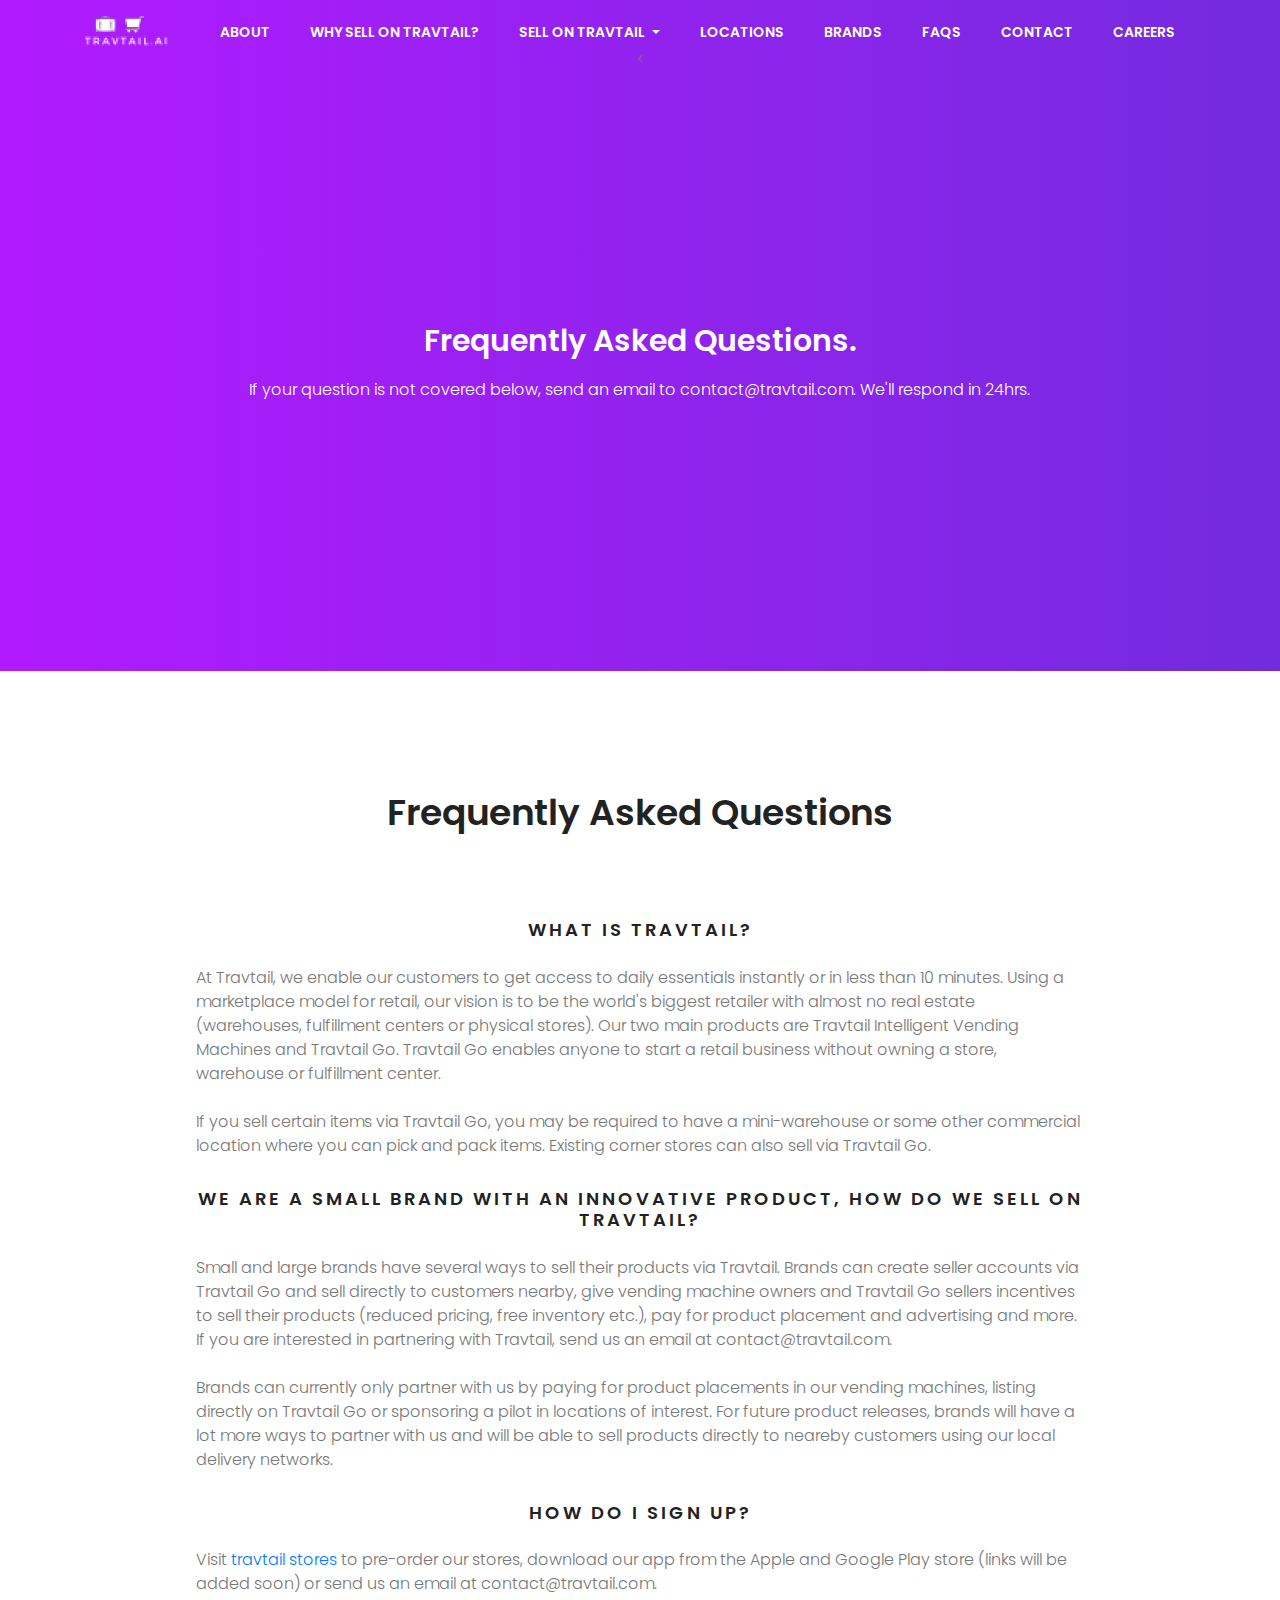
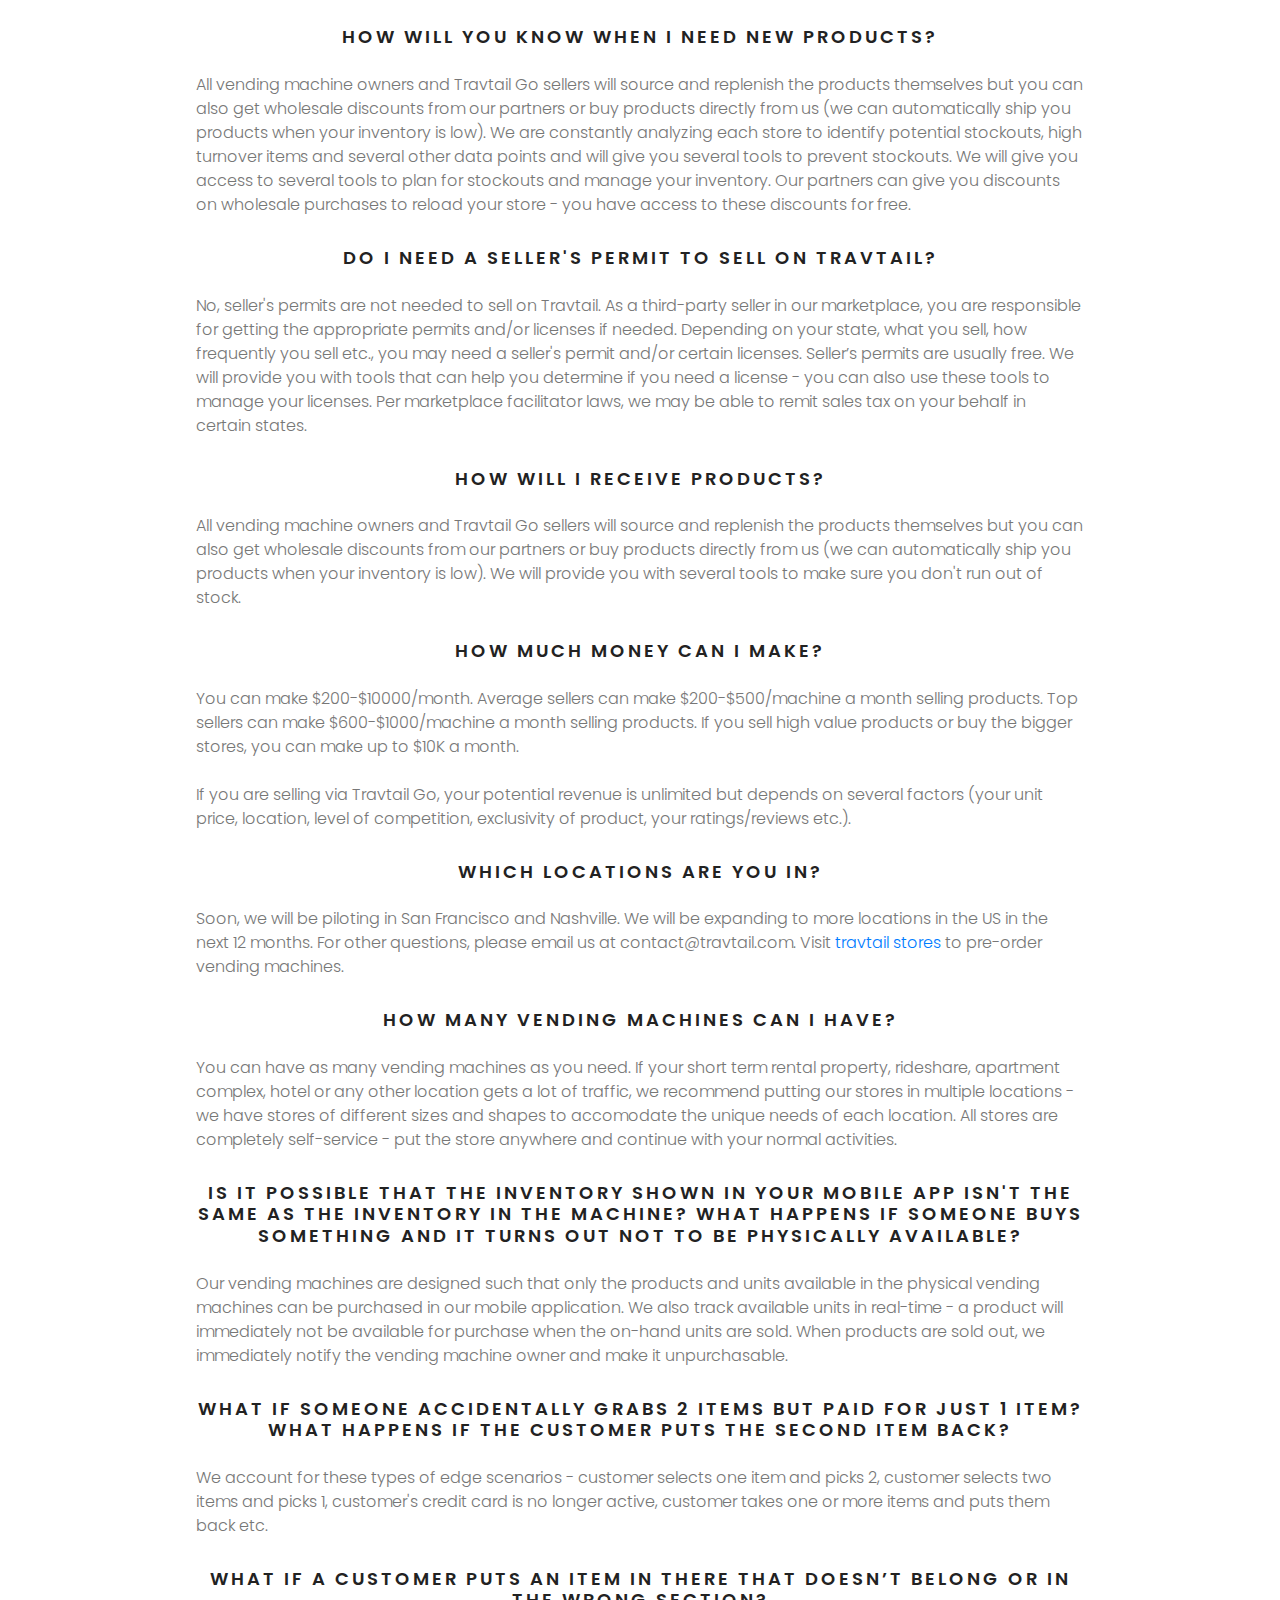
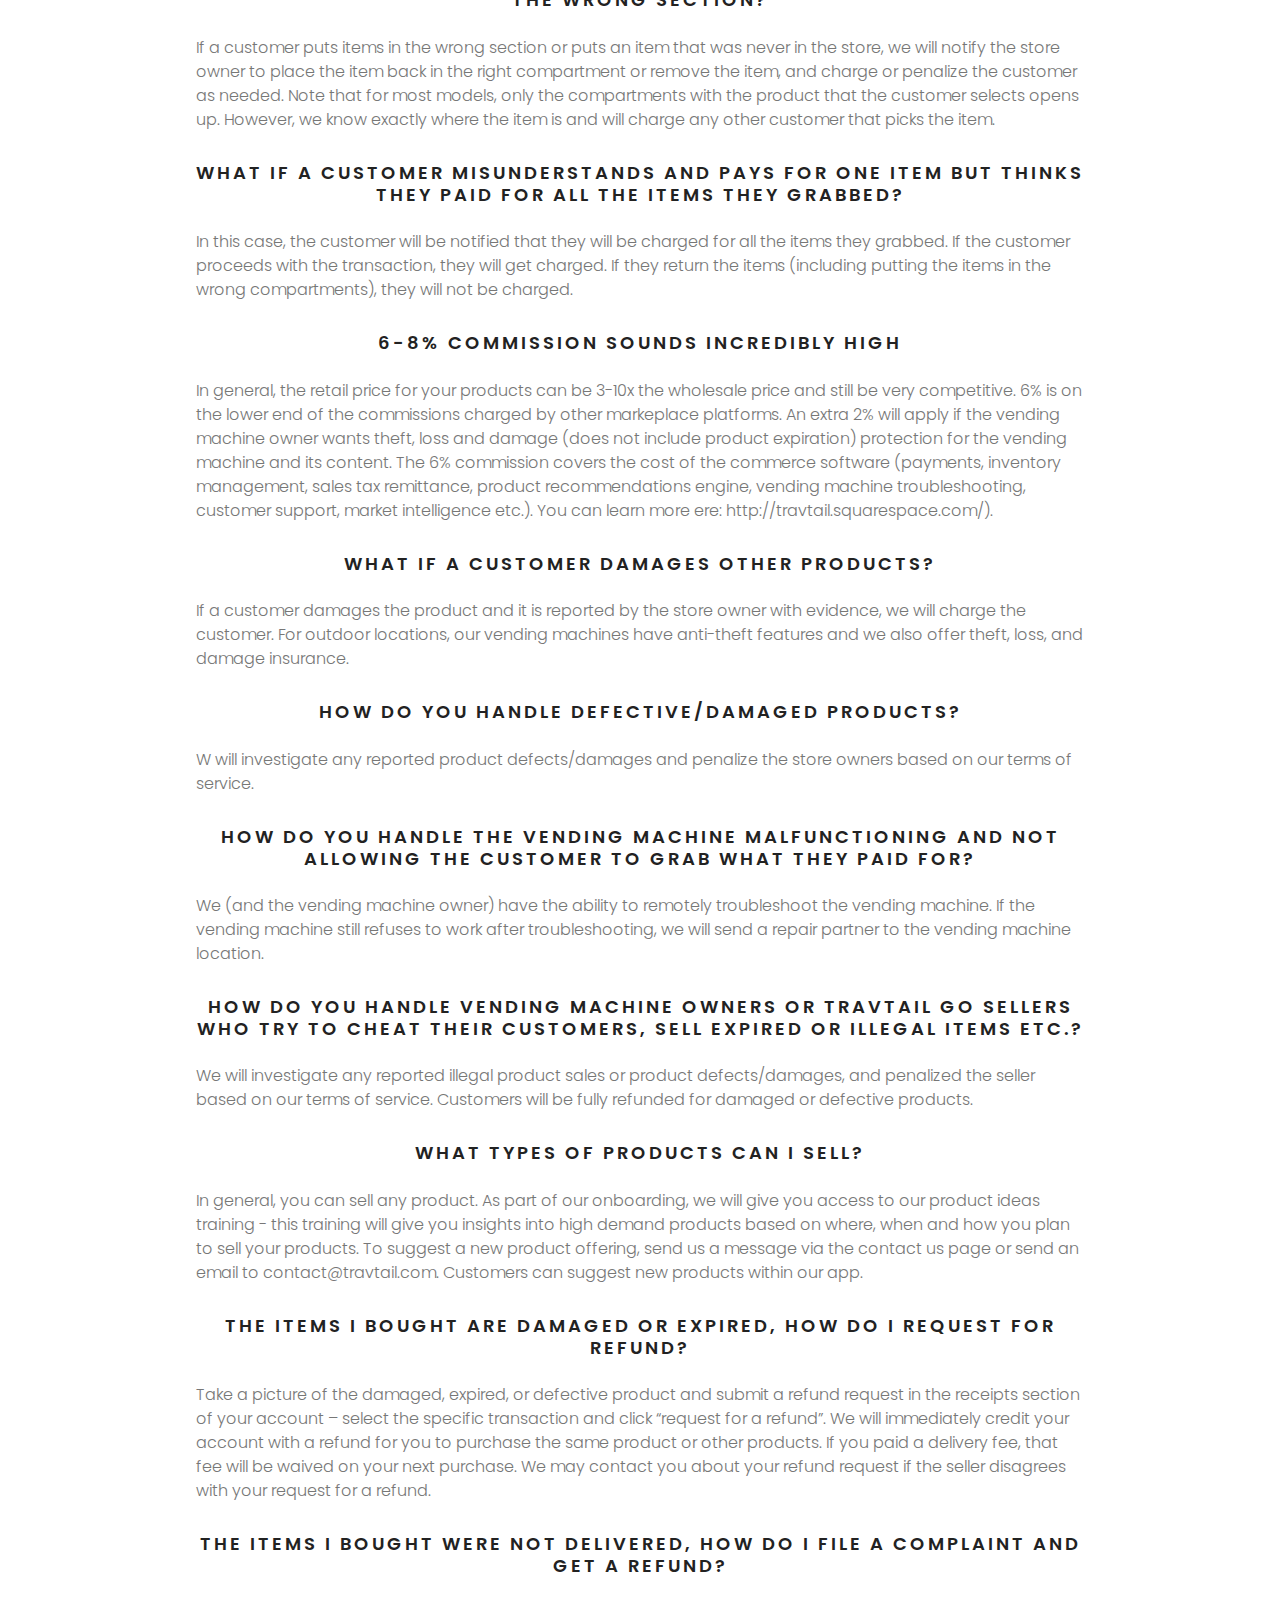
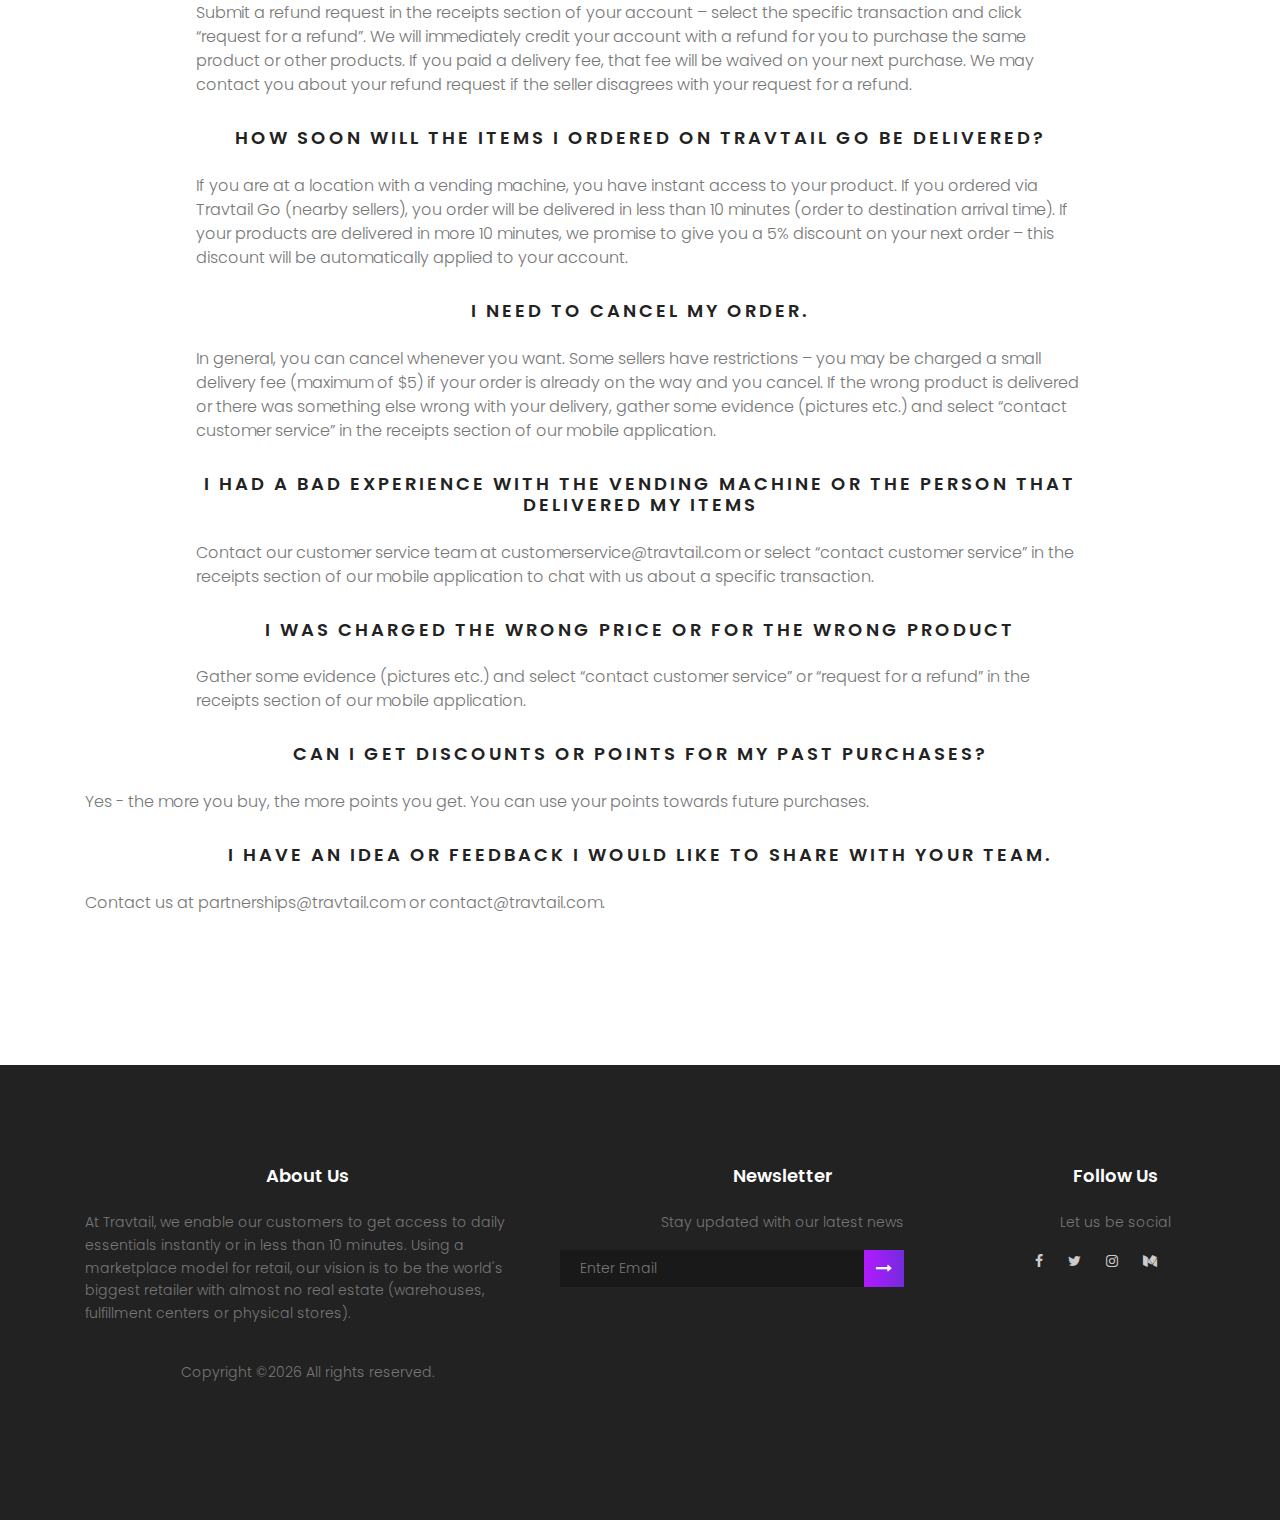
==== faq.html @ 9f0860cd "Update faq.html" ====
<!DOCTYPE html>
	<html lang="zxx" class="no-js">
	<head>
		<!-- Global site tag (gtag.js) - Google Analytics -->
<script async src="https://www.googletagmanager.com/gtag/js?id=UA-163795218-1"></script>
<script>
  window.dataLayer = window.dataLayer || [];
  function gtag(){dataLayer.push(arguments);}
  gtag('js', new Date());

  gtag('config', 'UA-163795218-1');
</script>

		<!-- Mobile Specific Meta -->
		<meta name="viewport" content="width=device-width, initial-scale=1, shrink-to-fit=no">
		<!-- Favicon-->
		<link rel="shortcut icon" href="img/elements/fav.png">
		<!-- Author Meta -->
		<meta name="author" content="CodePixar">
		<!-- Meta Description -->
		<meta name="description" content="">
		<!-- Meta Keyword -->
		<meta name="keywords" content="">
		<!-- meta character set -->
		<meta charset="UTF-8">
		<!-- Site Title -->
		<title>Frequently Asked Questions</title>

		<link href="https://fonts.googleapis.com/css?family=Poppins:100,200,400,300,500,600,700" rel="stylesheet"> 
			<!--
			CSS
			============================================= -->
			<link rel="stylesheet" href="css/linearicons.css">
			<link rel="stylesheet" href="css/owl.carousel.css">
			<link rel="stylesheet" href="css/font-awesome.min.css">
			<link rel="stylesheet" href="css/nice-select.css">			
			<link rel="stylesheet" href="css/magnific-popup.css">
			<link rel="stylesheet" href="css/bootstrap.css">
			<link rel="stylesheet" href="css/main.css">
		</head>
		<body>
			<!-- Start banner Area -->
			<section class="generic-banner relative">
			<!-- Start Header Area -->
				<header class="default-header">
					<nav class="navbar navbar-expand-lg  navbar-light">
						<div class="container">
							  <a class="navbar-brand" href="index.html">
							  	<img src="img/logo.png" alt="">
							  </a>
							  <button class="navbar-toggler" type="button" data-toggle="collapse" data-target="#navbarSupportedContent" aria-controls="navbarSupportedContent" aria-expanded="false" aria-label="Toggle navigation">
							    <span class="text-white lnr lnr-menu"></span>
							  </button>

						 <div class="collapse navbar-collapse justify-content-end align-items-center" id="navbarSupportedContent">
							    <ul class="navbar-nav">
									<li><a href="index.html#footer">ABOUT</a></li>
									<li><a style="white-space: nowrap;" href="index.html#services">WHY SELL ON Travtail?</a></li>
								   	 <!-- Dropdown -->
								   	 <li class="dropdown">
								    	  <a class="dropdown-toggle" style="white-space: nowrap;" href="#" id="navbardrop" data-toggle="dropdown">
								        SELL ON Travtail
								     	 </a>
								      <div class="dropdown-menu">
									<a class="dropdown-item" href="stores.html">STORES</a>
									<a class="dropdown-item" href="https://mailchi.mp/3638266f0110/travtail">SIGNUP TO SELL</a>
								       </div>
										</li>
									<li><a href="index.html#locations">LOCATIONS</a></li>
									<li><a href="index.html#gallery">BRANDS</a></li>
									<li><a href="faq.html">FAQS</a></li>
								   	<li><a href="index.html#contact">CONTACT</a></li>
								    <li><a href="careers.html">CAREERS</a></li>
									
										</ul>
										</div>
										</div>
					</nav>
				</header>
				<!-- End Header Area -->

<!-- Start of banner Area -->				
				<<div class="container">
					<div class="row height align-items-center justify-content-center">
						<div class="col-lg-10">
							<div class="generic-banner-content">
								<h2 class="text-white">  Frequently Asked Questions. </h2>
								<p class="text-white">If your question is not covered below, send an email to contact@travtail.com. We'll respond in 24hrs. </p>
							</div>
						</div>
					</div>
				</div>	
			<!-- End banner Area -->
		
		<!-- Start faq Area -->
			<section class="faq-area section-gap" id="FAQS">
				<div class="container">
					<div class="row d-flex justify-content-center">
						<div class="menu-content pb-60 col-lg-8">
							<div class="title text-center">
								<h1 class="mb-10">Frequently Asked Questions</h1>
							</div>
						</div>
					</div>							
					<div class="faq-content col-lg-12 col-md-12">
					
					<div class="single-faq">
								<h2 class="text-uppercase">
									What is Travtail?
								</h2>
								<p align="left">
									At Travtail, we enable our customers to get access to daily essentials instantly or in less than 10 minutes. Using a marketplace model for retail, our vision is to be the world's biggest retailer with almost no real estate (warehouses, fulfillment centers or physical stores). Our two main products are Travtail Intelligent Vending Machines and Travtail Go. Travtail Go enables anyone to start a retail business without owning a store, warehouse or fulfillment center.<br><br>If you sell certain items via Travtail Go, you may be required to have a mini-warehouse or some other commercial location where you can pick and pack items. Existing corner stores can also sell via Travtail Go.</p>
							</div>
								<div class="single-faq">
								<h2 class="text-uppercase">
									We are a small brand with an innovative product, how do we sell on Travtail?
								</h2>
								<p align="left">
								Small and large brands have several ways to sell their products via Travtail. Brands can create seller accounts via Travtail Go and sell directly to customers nearby, give vending machine owners and Travtail Go sellers incentives to sell their products (reduced pricing, free inventory etc.), pay for product placement and advertising and more. If you are interested in partnering with Travtail, send us an email at contact@travtail.com.<br><br>Brands can currently only partner with us by paying for product placements in our vending machines, listing directly on Travtail Go or sponsoring a pilot in locations of interest. For future product releases, brands will have a lot more ways to partner with us and will be able to sell products directly to neareby customers using our local delivery networks.
								</p>
						</div>
							<div class="single-faq">
								<h2 class="text-uppercase">
									How do I sign up?
								</h2>
								<p align="left">
									Visit <a href="https://travtail.squarespace.com/stores" target="_blank"> travtail stores </a>to pre-order our stores, download our app from the Apple and Google Play store (links will be added soon) or send us an email at contact@travtail.com.</p>
							</div>
							<div class="single-faq">
								<h2 class="text-uppercase">
									How will you know when I need new products?
								</h2>
								<p align="left">
									All vending machine owners and Travtail Go sellers will source and replenish the products themselves but you can also get wholesale discounts from our partners or buy products directly from us (we can automatically ship you products when your inventory is low). We are constantly analyzing each store to identify potential stockouts, high turnover items and several other data points and will give you several tools to prevent stockouts. We will give you access to several tools to plan for stockouts and manage your inventory. Our partners can give you discounts on wholesale purchases to reload your store - you have access to these discounts for free.</p>
							</div>
							
						<div class="single-faq">
								<h2 class="text-uppercase">
									Do I need a seller's permit to sell on Travtail?
								</h2>
								<p align="left">No, seller's permits are not needed to sell on Travtail. As a third-party seller in our marketplace, you are responsible for getting the appropriate permits and/or licenses if needed. Depending on your state, what you sell, how frequently you sell etc., you may need a seller's permit and/or certain licenses. Seller’s permits are usually free. We will provide you with tools that can help you determine if you need a license - you can also use these tools to manage your licenses. Per marketplace facilitator laws, we may be able to remit sales tax on your behalf in certain states. </p>
						</div>
							<div class="single-faq">
								<h2 class="text-uppercase">
									How will I receive products?
								</h2>
								<p align="left"> All vending machine owners and Travtail Go sellers will source and replenish the products themselves but you can also get wholesale discounts from our partners or buy products directly from us (we can automatically ship you products when your inventory is low). We will provide you with several tools to make sure you don't run out of stock.</p>
							</div>
							
							<div class="single-faq">
								<h2 class="text-uppercase">
									How much money can I make?
								</h2>
								<p align="left">
									You can make $200-$10000/month. Average sellers can make $200-$500/machine a month selling products. Top sellers can make $600-$1000/machine a month selling products. If you sell high value products or buy the bigger stores, you can make up to $10K a month. <br><br>If you are selling via Travtail Go, your potential revenue is unlimited but depends on several factors (your unit price, location, level of competition, exclusivity of product, your ratings/reviews etc.).</p>
							</div>
							
										
							<div class="single-faq">
								<h2 class="text-uppercase">
									Which locations are you in?
								</h2>
								<p align="left">
									Soon, we will be piloting in San Francisco and Nashville. We will be expanding to more locations in the US in the next 12 months. For other questions, please email us at contact@travtail.com. Visit <a href="https://travtail.squarespace.com/stores" target="_blank"> travtail stores </a>to pre-order vending machines.</p>
							</div>
							
							<div class="single-faq">
								<h2 class="text-uppercase">
									How many vending machines can I have?
								</h2>
								<p align="left">
									You can have as many vending machines as you need. If your short term rental property, rideshare, apartment complex, hotel or any other location gets a lot of traffic, we recommend putting our stores in multiple locations - we have stores of different sizes and shapes to accomodate the unique needs of each location. All stores are completely self-service - put the store anywhere and continue with your normal activities.</p>
							</div>
						<div class="single-faq">
								<h2 class="text-uppercase">
									Is it possible that the inventory shown in your mobile app isn't the same as the inventory in the machine? What happens if someone buys something and it turns out not to be physically available?
								</h2>
								<p align="left"> Our vending machines are designed such that only the products and units available in the physical vending machines can be purchased in our mobile application. We also track available units in real-time - a product will immediately not be available for purchase when the on-hand units are sold. When products are sold out, we immediately notify the vending machine owner and make it unpurchasable.</p>
							</div>
						<div class="single-faq">
								<h2 class="text-uppercase">
									What if someone accidentally grabs 2 items but paid for just 1 item? What happens if the customer puts the second item back?
								</h2>
								<p align="left">
									We account for these types of edge scenarios - customer selects one item and picks 2, customer selects two items and picks 1, customer's credit card is no longer active, customer takes one or more items and puts them back etc.</p>
							</div>
						<div class="single-faq">
								<h2 class="text-uppercase">
									What if a customer puts an item in there that doesn’t belong or in the wrong section?
								</h2>
							<p align="left">If a customer puts items in the wrong section or puts an item that was never in the store, we will notify the store owner to place the item back in the right compartment or remove the item, and charge or penalize the customer as needed. Note that for most models, only the compartments with the product that the customer selects opens up. However, we know exactly where the item is and will charge any other customer that picks the item.</p>
									
						</div>
						<div class="single-faq">
								<h2 class="text-uppercase">
									What if a customer misunderstands and pays for one item but thinks they paid for all the items they grabbed?
								</h2>
								<p align="left">In this case, the customer will be notified that they will be charged for all the items they grabbed. If the customer proceeds with the transaction, they will get charged. If they return the items (including putting the items in the wrong compartments), they will not be charged.
							</p>
						</div>
						<div class="single-faq">
								<h2 class="text-uppercase">
									6-8% commission sounds incredibly high
								</h2>
								<p align="left"> In general, the retail price for your products can be 3-10x the wholesale price and still be very competitive. 6% is on the lower end of the commissions charged by other markeplace platforms. An extra 2% will apply if the vending machine owner wants theft, loss and damage (does not include product expiration) protection for the vending machine and its content. The 6% commission covers the cost of the commerce software (payments, inventory management, sales tax remittance, product recommendations engine, vending machine troubleshooting, customer support, market intelligence etc.). You can learn more ere: http://travtail.squarespace.com/).
							</p>	
						</div>
						<div class="single-faq">
								<h2 class="text-uppercase">
									What if a customer damages other products?
								</h2>
							<p align="left">If a customer damages the product and it is reported by the store owner with evidence, we will charge the customer. For outdoor locations, our vending machines have anti-theft features and we also offer theft, loss, and damage insurance.
						</div>
						<div class="single-faq">
								<h2 class="text-uppercase">
									How do you handle defective/damaged products?
								</h2>
								<p align="left"> W will investigate any reported product defects/damages and penalize the store owners based on our terms of service.
							</p>
						</div>
							
							<div class="single-faq">
								<h2 class="text-uppercase">
									How do you handle the vending machine malfunctioning and not allowing the customer to grab what they paid for?
								</h2>
								<p align="left">
									We (and the vending machine owner) have the ability to remotely troubleshoot the vending machine. If the vending machine still refuses to work after troubleshooting, we will send a repair partner to the vending machine location.
								</p>
						</div>
							
							<div class="single-faq">
								<h2 class="text-uppercase">
									How do you handle vending machine owners or Travtail Go sellers who try to cheat their customers, sell expired or illegal items etc.?
								</h2>
								<p align="left">
								We will investigate any reported illegal product sales or product defects/damages, and penalized the seller based on our terms of service. Customers will be fully refunded for damaged or defective products.
								</p>
						</div>
					<div class="single-faq">
								<h2 class="text-uppercase">
									What types of products can I sell?
								</h2>
								<p align="left">
									In general, you can sell any product. As part of our onboarding, we will give you access to our product ideas training - this training will give you insights into high demand products based on where, when and how you plan to sell your products. To suggest a new product offering, send us a message via the contact us page or send an email to contact@travtail.com. Customers can suggest new products within our app.</p>
							</div>			
								
						<div class="single-faq">
								<h2 class="text-uppercase">
									The items I bought are damaged or expired, how do I request for refund?
								</h2>
								<p align="left">
									Take a picture of the damaged, expired, or defective product and submit a refund request in the receipts section of your account – select the specific transaction and click “request for a refund”. We will immediately credit your account with a refund for you to purchase the same product or other products. If you paid a delivery fee, that fee will be waived on your next purchase. We may contact you about your refund request if the seller disagrees with your request for a refund.</p>
						</div>		
						<div class="single-faq">
								<h2 class="text-uppercase">
									The items I bought were not delivered, how do I file a complaint and get a refund?
								</h2>
								<p align="left">
									Submit a refund request in the receipts section of your account – select the specific transaction and click “request for a refund”. We will immediately credit your account with a refund for you to purchase the same product or other products. If you paid a delivery fee, that fee will be waived on your next purchase. We may contact you about your refund request if the seller disagrees with your request for a refund.</p>
						</div>		
						<div class="single-faq">
								<h2 class="text-uppercase">
									How soon will the items I ordered on Travtail Go be delivered?
								</h2>
								<p align="left">
								If you are at a location with a vending machine, you have instant access to your product. If you ordered via Travtail Go (nearby sellers), you order will be delivered in less than 10 minutes (order to destination arrival time). If your products are delivered in more 10 minutes, we promise to give you a 5% discount on your next order – this discount will be automatically applied to your account.</p>
						</div>		
						<div class="single-faq">
								<h2 class="text-uppercase">
									I need to cancel my order.
								</h2>
								<p align="left">
									In general, you can cancel whenever you want. Some sellers have restrictions – you may be charged a small delivery fee (maximum of $5) if your order is already on the way and you cancel. If the wrong product is delivered or there was something else wrong with your delivery, gather some evidence (pictures etc.) and select “contact customer service” in the receipts section of our mobile application.</p>
						</div>		
						<div class="single-faq">
								<h2 class="text-uppercase">
									I had a bad experience with the vending machine or the person that delivered my items
								</h2>
								<p align="left">
								Contact our customer service team at customerservice@travtail.com or select “contact customer service” in the receipts section of our mobile application to chat with us about a specific transaction.</p>
						</div>		
						<div class="single-faq">
								<h2 class="text-uppercase">
									I was charged the wrong price or for the wrong product
								</h2>
								<p align="left"> Gather some evidence (pictures etc.) and select “contact customer service” or “request for a refund” in the receipts section of our mobile application.</div>		
						</div>		
					<div class="single-faq">
								<h2 class="text-uppercase">
									Can I get discounts or points for my past purchases?
								</h2>
								<p align="left">
									Yes - the more you buy, the more points you get. You can use your points towards future purchases. </p> 
					</div>	
					<div class="single-faq">
								<h2 class="text-uppercase">
									I have an idea or feedback I would like to share with your team.
								</h2>
								<p align="left">
									Contact us at partnerships@travtail.com or contact@travtail.com. </p>
					</div>	
				</div>
				</div>
			</section>
			<!-- End faq Area -->
				<!-- start footer Area -->		
			<footer class="footer-area section-gap">
				<div class="container">
					<div class="row">
						<div class="col-lg-5 col-md-6 col-sm-6">
							<div class="single-footer-widget">
								<h6>About Us</h6>
								<p align="left">
								At Travtail, we enable our customers to get access to daily essentials instantly or in less than 10 minutes. Using a marketplace model for retail, our vision is to be the world's biggest retailer with almost no real estate (warehouses, fulfillment centers or physical stores).</p>
																
								<!-- Link back to Colorlib can't be removed. Template is licensed under CC BY 3.0. -->
            		<p class="footer-text">Copyright &copy;<script>document.write(new Date().getFullYear());</script> All rights reserved.
							</div>
						</div>
						<div class="col-lg-5  col-md-6 col-sm-6">
							<div class="single-footer-widget">
								<h6>Newsletter</h6>
								<p>Stay updated with our latest news</p>
								<div class="" id="mc_embed_signup">

										<form target="_blank" novalidate="true" action="https://spondonit.us12.list-manage.com/subscribe/post?u=1462626880ade1ac87bd9c93a&amp;id=92a4423d01" method="get" class="form-inline">

										<div class="d-flex flex-row">

											<input class="form-control" name="EMAIL" placeholder="Enter Email" onfocus="this.placeholder = ''" onblur="this.placeholder = 'Enter Email '" required="" type="email">


				                            	<button class="click-btn btn btn-default"><i class="fa fa-long-arrow-right" aria-hidden="true"></i></button>
				                            	<div style="position: absolute; left: -5000px;">
													<input name="b_36c4fd991d266f23781ded980_aefe40901a" tabindex="-1" value="" type="text">
												</div>
				                          	
											<!-- <div class="col-lg-4 col-md-4">
												<button class="bb-btn btn"><span class="lnr lnr-arrow-right"></span></button>
											</div>  -->
										</div>		
										<div class="info"></div>
										</form>
								</div>
								</div>
						</div>						
						<div class="col-lg-2 col-md-6 col-sm-6 social-widget">
							<div class="single-footer-widget">
								<h6>Follow Us</h6>
								<p>Let us be social</p>
								<div class="footer-social d-flex align-items-center">
									<a href="https://fb.me/travtail/"><i class="fa fa-facebook"></i></a>
									<a href="https://twitter.com/travtail"><i class="fa fa-twitter"></i></a>
									<a href="https://www.instagram.com/travtail.ai/"><i class="fa fa-instagram"></i></a>
									<a href="https://medium.com/@travtail"><i class="fa fa-medium"></i></a>
								</div>
							</div>
						</div>							
					</div>
				</div>
			</footer>	
			<!-- End footer Area -->	


			<script src="js/vendor/jquery-2.2.4.min.js"></script>
			<script src="https://cdnjs.cloudflare.com/ajax/libs/popper.js/1.11.0/umd/popper.min.js" integrity="sha384-b/U6ypiBEHpOf/4+1nzFpr53nxSS+GLCkfwBdFNTxtclqqenISfwAzpKaMNFNmj4" crossorigin="anonymous"></script>
			<script src="js/vendor/bootstrap.min.js"></script>
			<script src="js/owl.carousel.min.js"></script>
			<script src="js/jquery.sticky.js"></script>
			<script src="js/jquery.nice-select.min.js"></script>			
			<script src="js/parallax.min.js"></script>
			<script src="js/jquery.magnific-popup.min.js"></script>
			<script src="js/main.js"></script>	
		<!-- Start of HubSpot Embed Code -->
  <script type="text/javascript" id="hs-script-loader" async defer src="//js.hs-scripts.com/7572277.js"></script>
<!-- End of HubSpot Embed Code -->
		</body>
	</html>
---- css/linearicons.css ----
@font-face {
	font-family: 'Linearicons-Free';
	src:url('../fonts/Linearicons-Free.eot?w118d');
	src:url('../fonts/Linearicons-Free.eot?#iefixw118d') format('embedded-opentype'),
		url('../fonts/Linearicons-Free.woff2?w118d') format('woff2'),
		url('../fonts/Linearicons-Free.woff?w118d') format('woff'),
		url('../fonts/Linearicons-Free.ttf?w118d') format('truetype'),
		url('../fonts/Linearicons-Free.svg?w118d#Linearicons-Free') format('svg');
	font-weight: normal;
	font-style: normal;
}

.lnr {
	font-family: 'Linearicons-Free';
	speak: none;
	font-style: normal;
	font-weight: normal;
	font-variant: normal;
	text-transform: none;
	line-height: 1;

	/* Better Font Rendering =========== */
	-webkit-font-smoothing: antialiased;
	-moz-osx-font-smoothing: grayscale;
}

.lnr-home:before {
	content: "\e800";
}
.lnr-apartment:before {
	content: "\e801";
}
.lnr-pencil:before {
	content: "\e802";
}
.lnr-magic-wand:before {
	content: "\e803";
}
.lnr-drop:before {
	content: "\e804";
}
.lnr-lighter:before {
	content: "\e805";
}
.lnr-poop:before {
	content: "\e806";
}
.lnr-sun:before {
	content: "\e807";
}
.lnr-moon:before {
	content: "\e808";
}
.lnr-cloud:before {
	content: "\e809";
}
.lnr-cloud-upload:before {
	content: "\e80a";
}
.lnr-cloud-download:before {
	content: "\e80b";
}
.lnr-cloud-sync:before {
	content: "\e80c";
}
.lnr-cloud-check:before {
	content: "\e80d";
}
.lnr-database:before {
	content: "\e80e";
}
.lnr-lock:before {
	content: "\e80f";
}
.lnr-cog:before {
	content: "\e810";
}
.lnr-trash:before {
	content: "\e811";
}
.lnr-dice:before {
	content: "\e812";
}
.lnr-heart:before {
	content: "\e813";
}
.lnr-star:before {
	content: "\e814";
}
.lnr-star-half:before {
	content: "\e815";
}
.lnr-star-empty:before {
	content: "\e816";
}
.lnr-flag:before {
	content: "\e817";
}
.lnr-envelope:before {
	content: "\e818";
}
.lnr-paperclip:before {
	content: "\e819";
}
.lnr-inbox:before {
	content: "\e81a";
}
.lnr-eye:before {
	content: "\e81b";
}
.lnr-printer:before {
	content: "\e81c";
}
.lnr-file-empty:before {
	content: "\e81d";
}
.lnr-file-add:before {
	content: "\e81e";
}
.lnr-enter:before {
	content: "\e81f";
}
.lnr-exit:before {
	content: "\e820";
}
.lnr-graduation-hat:before {
	content: "\e821";
}
.lnr-license:before {
	content: "\e822";
}
.lnr-music-note:before {
	content: "\e823";
}
.lnr-film-play:before {
	content: "\e824";
}
.lnr-camera-video:before {
	content: "\e825";
}
.lnr-camera:before {
	content: "\e826";
}
.lnr-picture:before {
	content: "\e827";
}
.lnr-book:before {
	content: "\e828";
}
.lnr-bookmark:before {
	content: "\e829";
}
.lnr-user:before {
	content: "\e82a";
}
.lnr-users:before {
	content: "\e82b";
}
.lnr-shirt:before {
	content: "\e82c";
}
.lnr-store:before {
	content: "\e82d";
}
.lnr-cart:before {
	content: "\e82e";
}
.lnr-tag:before {
	content: "\e82f";
}
.lnr-phone-handset:before {
	content: "\e830";
}
.lnr-phone:before {
	content: "\e831";
}
.lnr-pushpin:before {
	content: "\e832";
}
.lnr-map-marker:before {
	content: "\e833";
}
.lnr-map:before {
	content: "\e834";
}
.lnr-location:before {
	content: "\e835";
}
.lnr-calendar-full:before {
	content: "\e836";
}
.lnr-keyboard:before {
	content: "\e837";
}
.lnr-spell-check:before {
	content: "\e838";
}
.lnr-screen:before {
	content: "\e839";
}
.lnr-smartphone:before {
	content: "\e83a";
}
.lnr-tablet:before {
	content: "\e83b";
}
.lnr-laptop:before {
	content: "\e83c";
}
.lnr-laptop-phone:before {
	content: "\e83d";
}
.lnr-power-switch:before {
	content: "\e83e";
}
.lnr-bubble:before {
	content: "\e83f";
}
.lnr-heart-pulse:before {
	content: "\e840";
}
.lnr-construction:before {
	content: "\e841";
}
.lnr-pie-chart:before {
	content: "\e842";
}
.lnr-chart-bars:before {
	content: "\e843";
}
.lnr-gift:before {
	content: "\e844";
}
.lnr-diamond:before {
	content: "\e845";
}
.lnr-linearicons:before {
	content: "\e846";
}
.lnr-dinner:before {
	content: "\e847";
}
.lnr-coffee-cup:before {
	content: "\e848";
}
.lnr-leaf:before {
	content: "\e849";
}
.lnr-paw:before {
	content: "\e84a";
}
.lnr-rocket:before {
	content: "\e84b";
}
.lnr-briefcase:before {
	content: "\e84c";
}
.lnr-bus:before {
	content: "\e84d";
}
.lnr-car:before {
	content: "\e84e";
}
.lnr-train:before {
	content: "\e84f";
}
.lnr-bicycle:before {
	content: "\e850";
}
.lnr-wheelchair:before {
	content: "\e851";
}
.lnr-select:before {
	content: "\e852";
}
.lnr-earth:before {
	content: "\e853";
}
.lnr-smile:before {
	content: "\e854";
}
.lnr-sad:before {
	content: "\e855";
}
.lnr-neutral:before {
	content: "\e856";
}
.lnr-mustache:before {
	content: "\e857";
}
.lnr-alarm:before {
	content: "\e858";
}
.lnr-bullhorn:before {
	content: "\e859";
}
.lnr-volume-high:before {
	content: "\e85a";
}
.lnr-volume-medium:before {
	content: "\e85b";
}
.lnr-volume-low:before {
	content: "\e85c";
}
.lnr-volume:before {
	content: "\e85d";
}
.lnr-mic:before {
	content: "\e85e";
}
.lnr-hourglass:before {
	content: "\e85f";
}
.lnr-undo:before {
	content: "\e860";
}
.lnr-redo:before {
	content: "\e861";
}
.lnr-sync:before {
	content: "\e862";
}
.lnr-history:before {
	content: "\e863";
}
.lnr-clock:before {
	content: "\e864";
}
.lnr-download:before {
	content: "\e865";
}
.lnr-upload:before {
	content: "\e866";
}
.lnr-enter-down:before {
	content: "\e867";
}
.lnr-exit-up:before {
	content: "\e868";
}
.lnr-bug:before {
	content: "\e869";
}
.lnr-code:before {
	content: "\e86a";
}
.lnr-link:before {
	content: "\e86b";
}
.lnr-unlink:before {
	content: "\e86c";
}
.lnr-thumbs-up:before {
	content: "\e86d";
}
.lnr-thumbs-down:before {
	content: "\e86e";
}
.lnr-magnifier:before {
	content: "\e86f";
}
.lnr-cross:before {
	content: "\e870";
}
.lnr-menu:before {
	content: "\e871";
}
.lnr-list:before {
	content: "\e872";
}
.lnr-chevron-up:before {
	content: "\e873";
}
.lnr-chevron-down:before {
	content: "\e874";
}
.lnr-chevron-left:before {
	content: "\e875";
}
.lnr-chevron-right:before {
	content: "\e876";
}
.lnr-arrow-up:before {
	content: "\e877";
}
.lnr-arrow-down:before {
	content: "\e878";
}
.lnr-arrow-left:before {
	content: "\e879";
}
.lnr-arrow-right:before {
	content: "\e87a";
}
.lnr-move:before {
	content: "\e87b";
}
.lnr-warning:before {
	content: "\e87c";
}
.lnr-question-circle:before {
	content: "\e87d";
}
.lnr-menu-circle:before {
	content: "\e87e";
}
.lnr-checkmark-circle:before {
	content: "\e87f";
}
.lnr-cross-circle:before {
	content: "\e880";
}
.lnr-plus-circle:before {
	content: "\e881";
}
.lnr-circle-minus:before {
	content: "\e882";
}
.lnr-arrow-up-circle:before {
	content: "\e883";
}
.lnr-arrow-down-circle:before {
	content: "\e884";
}
.lnr-arrow-left-circle:before {
	content: "\e885";
}
.lnr-arrow-right-circle:before {
	content: "\e886";
}
.lnr-chevron-up-circle:before {
	content: "\e887";
}
.lnr-chevron-down-circle:before {
	content: "\e888";
}
.lnr-chevron-left-circle:before {
	content: "\e889";
}
.lnr-chevron-right-circle:before {
	content: "\e88a";
}
.lnr-crop:before {
	content: "\e88b";
}
.lnr-frame-expand:before {
	content: "\e88c";
}
.lnr-frame-contract:before {
	content: "\e88d";
}
.lnr-layers:before {
	content: "\e88e";
}
.lnr-funnel:before {
	content: "\e88f";
}
.lnr-text-format:before {
	content: "\e890";
}
.lnr-text-format-remove:before {
	content: "\e891";
}
.lnr-text-size:before {
	content: "\e892";
}
.lnr-bold:before {
	content: "\e893";
}
.lnr-italic:before {
	content: "\e894";
}
.lnr-underline:before {
	content: "\e895";
}
.lnr-strikethrough:before {
	content: "\e896";
}
.lnr-highlight:before {
	content: "\e897";
}
.lnr-text-align-left:before {
	content: "\e898";
}
.lnr-text-align-center:before {
	content: "\e899";
}
.lnr-text-align-right:before {
	content: "\e89a";
}
.lnr-text-align-justify:before {
	content: "\e89b";
}
.lnr-line-spacing:before {
	content: "\e89c";
}
.lnr-indent-increase:before {
	content: "\e89d";
}
.lnr-indent-decrease:before {
	content: "\e89e";
}
.lnr-pilcrow:before {
	content: "\e89f";
}
.lnr-direction-ltr:before {
	content: "\e8a0";
}
.lnr-direction-rtl:before {
	content: "\e8a1";
}
.lnr-page-break:before {
	content: "\e8a2";
}
.lnr-sort-alpha-asc:before {
	content: "\e8a3";
}
.lnr-sort-amount-asc:before {
	content: "\e8a4";
}
.lnr-hand:before {
	content: "\e8a5";
}
.lnr-pointer-up:before {
	content: "\e8a6";
}
.lnr-pointer-right:before {
	content: "\e8a7";
}
.lnr-pointer-down:before {
	content: "\e8a8";
}
.lnr-pointer-left:before {
	content: "\e8a9";
}
---- css/nice-select.css ----
.nice-select {
  -webkit-tap-highlight-color: transparent;
  background-color: #fff;
  border-radius: 5px;
  border: solid 1px #e8e8e8;
  box-sizing: border-box;
  clear: both;
  cursor: pointer;
  display: block;
  float: left;
  font-family: inherit;
  font-size: 14px;
  font-weight: normal;
  height: 42px;
  line-height: 40px;
  outline: none;
  padding-left: 18px;
  padding-right: 30px;
  position: relative;
  text-align: left !important;
  -webkit-transition: all 0.2s ease-in-out;
  transition: all 0.2s ease-in-out;
  -webkit-user-select: none;
     -moz-user-select: none;
      -ms-user-select: none;
          user-select: none;
  white-space: nowrap;
  width: auto; }
  .nice-select:hover {
    border-color: #dbdbdb; }
  .nice-select:active, .nice-select.open, .nice-select:focus {
    border-color: #999; }
  .nice-select:after {
    border-bottom: 2px solid #999;
    border-right: 2px solid #999;
    content: '';
    display: block;
    height: 5px;
    margin-top: -4px;
    pointer-events: none;
    position: absolute;
    right: 12px;
    top: 50%;
    -webkit-transform-origin: 66% 66%;
        -ms-transform-origin: 66% 66%;
            transform-origin: 66% 66%;
    -webkit-transform: rotate(45deg);
        -ms-transform: rotate(45deg);
            transform: rotate(45deg);
    -webkit-transition: all 0.15s ease-in-out;
    transition: all 0.15s ease-in-out;
    width: 5px; }
  .nice-select.open:after {
    -webkit-transform: rotate(-135deg);
        -ms-transform: rotate(-135deg);
            transform: rotate(-135deg); }
  .nice-select.open .list {
    opacity: 1;
    pointer-events: auto;
    -webkit-transform: scale(1) translateY(0);
        -ms-transform: scale(1) translateY(0);
            transform: scale(1) translateY(0); }
  .nice-select.disabled {
    border-color: #ededed;
    color: #999;
    pointer-events: none; }
    .nice-select.disabled:after {
      border-color: #cccccc; }
  .nice-select.wide {
    width: 100%; }
    .nice-select.wide .list {
      left: 0 !important;
      right: 0 !important; }
  .nice-select.right {
    float: right; }
    .nice-select.right .list {
      left: auto;
      right: 0; }
  .nice-select.small {
    font-size: 12px;
    height: 36px;
    line-height: 34px; }
    .nice-select.small:after {
      height: 4px;
      width: 4px; }
    .nice-select.small .option {
      line-height: 34px;
      min-height: 34px; }
  .nice-select .list {
    background-color: #fff;
    border-radius: 5px;
    box-shadow: 0 0 0 1px rgba(68, 68, 68, 0.11);
    box-sizing: border-box;
    margin-top: 4px;
    opacity: 0;
    overflow: hidden;
    padding: 0;
    pointer-events: none;
    position: absolute;
    top: 100%;
    left: 0;
    -webkit-transform-origin: 50% 0;
        -ms-transform-origin: 50% 0;
            transform-origin: 50% 0;
    -webkit-transform: scale(0.75) translateY(-21px);
        -ms-transform: scale(0.75) translateY(-21px);
            transform: scale(0.75) translateY(-21px);
    -webkit-transition: all 0.2s cubic-bezier(0.5, 0, 0, 1.25), opacity 0.15s ease-out;
    transition: all 0.2s cubic-bezier(0.5, 0, 0, 1.25), opacity 0.15s ease-out;
    z-index: 9; }
    .nice-select .list:hover .option:not(:hover) {
      background-color: transparent !important; }
  .nice-select .option {
    cursor: pointer;
    font-weight: 400;
    line-height: 40px;
    list-style: none;
    min-height: 40px;
    outline: none;
    padding-left: 18px;
    padding-right: 29px;
    text-align: left;
    -webkit-transition: all 0.2s;
    transition: all 0.2s; }
    .nice-select .option:hover, .nice-select .option.focus, .nice-select .option.selected.focus {
      background-color: #f6f6f6; }
    .nice-select .option.selected {
      font-weight: bold; }
    .nice-select .option.disabled {
      background-color: transparent;
      color: #999;
      cursor: default; }

.no-csspointerevents .nice-select .list {
  display: none; }

.no-csspointerevents .nice-select.open .list {
  display: block; }
---- css/main.css ----
/*--------------------------- Color variations ----------------------*/
/* Medium Layout: 1280px */
/* Tablet Layout: 768px */
/* Mobile Layout: 320px */
/* Wide Mobile Layout: 480px */
/* =================================== */
/*  Basic Style 
/* =================================== */
::-moz-selection {
  /* Code for Firefox */
  background-color: #b01afe;
  color: #fff;
}

::selection {
  background-color: #b01afe;
  color: #fff;
}

::-webkit-input-placeholder {
  /* WebKit, Blink, Edge */
  color: #777777;
  font-weight: 300;
}

:-moz-placeholder {
  /* Mozilla Firefox 4 to 18 */
  color: #777777;
  opacity: 1;
  font-weight: 300;
}

::-moz-placeholder {
  /* Mozilla Firefox 19+ */
  color: #777777;
  opacity: 1;
  font-weight: 300;
}

:-ms-input-placeholder {
  /* Internet Explorer 10-11 */
  color: #777777;
  font-weight: 300;
}

::-ms-input-placeholder {
  /* Microsoft Edge */
  color: #777777;
  font-weight: 300;
}

body {
  color: #777777;
  font-family: "Poppins", sans-serif;
  font-size: 14px;
  font-weight: 300;
  line-height: 1.625em;
  position: relative;
}

ol, ul {
  margin: 0;
  padding: 0;
  list-style: none;
}

select {
  display: block;
}

figure {
  margin: 0;
}

a {
  -webkit-transition: all 0.3s ease 0s;
  -moz-transition: all 0.3s ease 0s;
  -o-transition: all 0.3s ease 0s;
  transition: all 0.3s ease 0s;
}

iframe {
  border: 0;
}

a, a:focus, a:hover {
  text-decoration: none;
  outline: 0;
}

.btn.active.focus,
.btn.active:focus,
.btn.focus,
.btn.focus:active,
.btn:active:focus,
.btn:focus {
  text-decoration: none;
  outline: 0;
}

.card-panel {
  margin: 0;
  padding: 60px;
}

/**
 *  Typography
 *
 **/
.btn i, .btn-large i, .btn-floating i, .btn-large i, .btn-flat i {
  font-size: 1em;
  line-height: inherit;
}

.gray-bg {
  background: #f9f9ff;
}

h1, h2, h3,
h4, h5, h6 {
  font-family: "Poppins", sans-serif;
  color: #222222;
  line-height: 1.2em !important;
  margin-bottom: 0;
  margin-top: 0;
  font-weight: 600;
}

.h1, .h2, .h3,
.h4, .h5, .h6 {
  margin-bottom: 0;
  margin-top: 0;
  font-family: "Poppins", sans-serif;
  font-weight: 600;
  color: #222222;
}

h1, .h1 {
  font-size: 36px;
}

h2, .h2 {
  font-size: 30px;
}

h3, .h3 {
  font-size: 24px;
}

h4, .h4 {
  font-size: 18px;
}

h5, .h5 {
  font-size: 16px;
}

h6, .h6 {
  font-size: 14px;
  color: #222222;
}

td, th {
  border-radius: 0px;
}

/**
 * For modern browsers
 * 1. The space content is one way to avoid an Opera bug when the
 *    contenteditable attribute is included anywhere else in the document.
 *    Otherwise it causes space to appear at the top and bottom of elements
 *    that are clearfixed.
 * 2. The use of `table` rather than `block` is only necessary if using
 *    `:before` to contain the top-margins of child elements.
 */
.clear::before, .clear::after {
  content: " ";
  display: table;
}

.clear::after {
  clear: both;
}

.fz-11 {
  font-size: 11px;
}

.fz-12 {
  font-size: 12px;
}

.fz-13 {
  font-size: 13px;
}

.fz-14 {
  font-size: 14px;
}

.fz-15 {
  font-size: 15px;
}

.fz-16 {
  font-size: 16px;
}

.fz-18 {
  font-size: 18px;
}

.fz-30 {
  font-size: 30px;
}

.fz-48 {
  font-size: 48px !important;
}

.fw100 {
  font-weight: 100;
}

.fw300 {
  font-weight: 300;
}

.fw400 {
  font-weight: 400 !important;
}

.fw500 {
  font-weight: 500;
}

.f700 {
  font-weight: 700;
}

.fsi {
  font-style: italic;
}

.mt-10 {
  margin-top: 10px;
}

.mt-15 {
  margin-top: 15px;
}

.mt-20 {
  margin-top: 20px;
}

.mt-25 {
  margin-top: 25px;
}

.mt-30 {
  margin-top: 30px;
}

.mt-35 {
  margin-top: 35px;
}

.mt-40 {
  margin-top: 40px;
}

.mt-50 {
  margin-top: 50px;
}

.mt-60 {
  margin-top: 60px;
}

.mt-70 {
  margin-top: 70px;
}

.mt-80 {
  margin-top: 80px;
}

.mt-100 {
  margin-top: 100px;
}

.mt-120 {
  margin-top: 120px;
}

.mt-150 {
  margin-top: 150px;
}

.ml-0 {
  margin-left: 0 !important;
}

.ml-5 {
  margin-left: 5px !important;
}

.ml-10 {
  margin-left: 10px;
}

.ml-15 {
  margin-left: 15px;
}

.ml-20 {
  margin-left: 20px;
}

.ml-30 {
  margin-left: 30px;
}

.ml-50 {
  margin-left: 50px;
}

.mr-0 {
  margin-right: 0 !important;
}

.mr-5 {
  margin-right: 5px !important;
}

.mr-15 {
  margin-right: 15px;
}

.mr-10 {
  margin-right: 10px;
}

.mr-20 {
  margin-right: 20px;
}

.mr-30 {
  margin-right: 30px;
}

.mr-50 {
  margin-right: 50px;
}

.mb-0 {
  margin-bottom: 0px;
}

.mb-0-i {
  margin-bottom: 0px !important;
}

.mb-5 {
  margin-bottom: 5px;
}

.mb-10 {
  margin-bottom: 10px;
}

.mb-15 {
  margin-bottom: 15px;
}

.mb-20 {
  margin-bottom: 20px;
}

.mb-25 {
  margin-bottom: 25px;
}

.mb-30 {
  margin-bottom: 30px;
}

.mb-40 {
  margin-bottom: 40px;
}

.mb-50 {
  margin-bottom: 50px;
}

.mb-60 {
  margin-bottom: 60px;
}

.mb-70 {
  margin-bottom: 70px;
}

.mb-80 {
  margin-bottom: 80px;
}

.mb-90 {
  margin-bottom: 90px;
}

.mb-100 {
  margin-bottom: 100px;
}

.pt-0 {
  padding-top: 0px;
}

.pt-10 {
  padding-top: 10px;
}

.pt-15 {
  padding-top: 15px;
}

.pt-20 {
  padding-top: 20px;
}

.pt-25 {
  padding-top: 25px;
}

.pt-30 {
  padding-top: 30px;
}

.pt-40 {
  padding-top: 40px;
}

.pt-50 {
  padding-top: 50px;
}

.pt-60 {
  padding-top: 60px;
}

.pt-70 {
  padding-top: 70px;
}

.pt-80 {
  padding-top: 80px;
}

.pt-90 {
  padding-top: 90px;
}

.pt-100 {
  padding-top: 100px;
}

.pt-120 {
  padding-top: 120px;
}

.pt-150 {
  padding-top: 150px;
}

.pt-170 {
  padding-top: 170px;
}

.pb-0 {
  padding-bottom: 0px;
}

.pb-10 {
  padding-bottom: 10px;
}

.pb-15 {
  padding-bottom: 15px;
}

.pb-20 {
  padding-bottom: 20px;
}

.pb-25 {
  padding-bottom: 25px;
}

.pb-30 {
  padding-bottom: 30px;
}

.pb-40 {
  padding-bottom: 40px;
}

.pb-50 {
  padding-bottom: 50px;
}

.pb-60 {
  padding-bottom: 60px;
}

.pb-70 {
  padding-bottom: 70px;
}

.pb-80 {
  padding-bottom: 80px;
}

.pb-90 {
  padding-bottom: 90px;
}

.pb-100 {
  padding-bottom: 100px;
}

.pb-120 {
  padding-bottom: 120px;
}

.pb-150 {
  padding-bottom: 150px;
}

.pr-30 {
  padding-right: 30px;
}

.pl-30 {
  padding-left: 30px;
}

.pl-90 {
  padding-left: 90px;
}

.p-40 {
  padding: 40px;
}

.float-left {
  float: left;
}

.float-right {
  float: right;
}

.text-italic {
  font-style: italic;
}

.text-white {
  color: #fff;
}

.text-black {
  color: #000;
}

.transition {
  -webkit-transition: all 0.3s ease 0s;
  -moz-transition: all 0.3s ease 0s;
  -o-transition: all 0.3s ease 0s;
  transition: all 0.3s ease 0s;
}

.section-full {
  padding: 100px 0;
}

.section-half {
  padding: 75px 0;
}

.text-center {
  text-align: center;
}

.text-left {
  text-align: left;
}

.text-rigth {
  text-align: right;
}

.flex {
  display: -webkit-box;
  display: -webkit-flex;
  display: -moz-flex;
  display: -ms-flexbox;
  display: flex;
}

.inline-flex {
  display: -webkit-inline-box;
  display: -webkit-inline-flex;
  display: -moz-inline-flex;
  display: -ms-inline-flexbox;
  display: inline-flex;
}

.flex-grow {
  -webkit-box-flex: 1;
  -webkit-flex-grow: 1;
  -moz-flex-grow: 1;
  -ms-flex-positive: 1;
  flex-grow: 1;
}

.flex-wrap {
  -webkit-flex-wrap: wrap;
  -moz-flex-wrap: wrap;
  -ms-flex-wrap: wrap;
  flex-wrap: wrap;
}

.flex-left {
  -webkit-box-pack: start;
  -ms-flex-pack: start;
  -webkit-justify-content: flex-start;
  -moz-justify-content: flex-start;
  justify-content: flex-start;
}

.flex-middle {
  -webkit-box-align: center;
  -ms-flex-align: center;
  -webkit-align-items: center;
  -moz-align-items: center;
  align-items: center;
}

.flex-right {
  -webkit-box-pack: end;
  -ms-flex-pack: end;
  -webkit-justify-content: flex-end;
  -moz-justify-content: flex-end;
  justify-content: flex-end;
}

.flex-top {
  -webkit-align-self: flex-start;
  -moz-align-self: flex-start;
  -ms-flex-item-align: start;
  align-self: flex-start;
}

.flex-center {
  -webkit-box-pack: center;
  -ms-flex-pack: center;
  -webkit-justify-content: center;
  -moz-justify-content: center;
  justify-content: center;
}

.flex-bottom {
  -webkit-align-self: flex-end;
  -moz-align-self: flex-end;
  -ms-flex-item-align: end;
  align-self: flex-end;
}

.space-between {
  -webkit-box-pack: justify;
  -ms-flex-pack: justify;
  -webkit-justify-content: space-between;
  -moz-justify-content: space-between;
  justify-content: space-between;
}

.space-around {
  -ms-flex-pack: distribute;
  -webkit-justify-content: space-around;
  -moz-justify-content: space-around;
  justify-content: space-around;
}

.flex-column {
  -webkit-box-direction: normal;
  -webkit-box-orient: vertical;
  -webkit-flex-direction: column;
  -moz-flex-direction: column;
  -ms-flex-direction: column;
  flex-direction: column;
}

.flex-cell {
  display: -webkit-box;
  display: -webkit-flex;
  display: -moz-flex;
  display: -ms-flexbox;
  display: flex;
  -webkit-box-flex: 1;
  -webkit-flex-grow: 1;
  -moz-flex-grow: 1;
  -ms-flex-positive: 1;
  flex-grow: 1;
}

.display-table {
  display: table;
}

.light {
  color: #fff;
}

.dark {
  color: #222;
}

.relative {
  position: relative;
}

.overflow-hidden {
  overflow: hidden;
}

.overlay {
  position: absolute;
  left: 0;
  right: 0;
  top: 0;
  bottom: 0;
}

.container.fullwidth {
  width: 100%;
}

.container.no-padding {
  padding-left: 0;
  padding-right: 0;
}

.no-padding {
  padding: 0;
}

.section-bg {
  background: #f9fafc;
}

@media (max-width: 767px) {
  .no-flex-xs {
    display: block !important;
  }
}

.row.no-margin {
  margin-left: 0;
  margin-right: 0;
}

.sample-text-area {
  background: #fff;
  padding: 100px 0 70px 0;
}

.text-heading {
  margin-bottom: 30px;
  font-size: 24px;
}

h1 {
  font-size: 36px;
}

h2 {
  font-size: 30px;
}

h3 {
  font-size: 24px;
}

h4 {
  font-size: 18px;
}

h5 {
  font-size: 16px;
}

h6 {
  font-size: 14px;
}

h1, h2, h3, h4, h5, h6 {
  line-height: 1.5em;
}

.typography h1, .typography h2, .typography h3, .typography h4, .typography h5, .typography h6 {
  color: #777777;
}

.button-area {
  background: #fff;
}

.button-area .border-top-generic {
  padding: 70px 15px;
  border-top: 1px dotted #eee;
}

.button-group-area .genric-btn {
  margin-right: 10px;
  margin-top: 10px;
}

.button-group-area .genric-btn:last-child {
  margin-right: 0;
}

.genric-btn {
  display: inline-block;
  outline: none;
  line-height: 40px;
  padding: 0 30px;
  font-size: .8em;
  text-align: center;
  text-decoration: none;
  font-weight: 500;
  cursor: pointer;
  -webkit-transition: all 0.3s ease 0s;
  -moz-transition: all 0.3s ease 0s;
  -o-transition: all 0.3s ease 0s;
  transition: all 0.3s ease 0s;
}

.genric-btn:focus {
  outline: none;
}

.genric-btn.e-large {
  padding: 0 40px;
  line-height: 50px;
}

.genric-btn.large {
  line-height: 45px;
}

.genric-btn.medium {
  line-height: 30px;
}

.genric-btn.small {
  line-height: 25px;
}

.genric-btn.radius {
  border-radius: 3px;
}

.genric-btn.circle {
  border-radius: 20px;
}

.genric-btn.arrow {
  display: -webkit-inline-box;
  display: -ms-inline-flexbox;
  display: inline-flex;
  -webkit-box-align: center;
  -ms-flex-align: center;
  align-items: center;
}

.genric-btn.arrow span {
  margin-left: 10px;
}

.genric-btn.default {
  color: #222222;
  background: #f9f9ff;
  border: 1px solid transparent;
}

.genric-btn.default:hover {
  border: 1px solid #f9f9ff;
  background: #fff;
}

.genric-btn.default-border {
  border: 1px solid #f9f9ff;
  background: #fff;
}

.genric-btn.default-border:hover {
  color: #222222;
  background: #f9f9ff;
  border: 1px solid transparent;
}

.genric-btn.primary {
  color: #fff;
  background: #b01afe;
  border: 1px solid transparent;
}

.genric-btn.primary:hover {
  color: #b01afe;
  border: 1px solid #b01afe;
  background: #fff;
}

.genric-btn.primary-border {
  color: #b01afe;
  border: 1px solid #b01afe;
  background: #fff;
}

.genric-btn.primary-border:hover {
  color: #fff;
  background: #b01afe;
  border: 1px solid transparent;
}

.genric-btn.success {
  color: #fff;
  background: #4cd3e3;
  border: 1px solid transparent;
}

.genric-btn.success:hover {
  color: #4cd3e3;
  border: 1px solid #4cd3e3;
  background: #fff;
}

.genric-btn.success-border {
  color: #4cd3e3;
  border: 1px solid #4cd3e3;
  background: #fff;
}

.genric-btn.success-border:hover {
  color: #fff;
  background: #4cd3e3;
  border: 1px solid transparent;
}

.genric-btn.info {
  color: #fff;
  background: #38a4ff;
  border: 1px solid transparent;
}

.genric-btn.info:hover {
  color: #38a4ff;
  border: 1px solid #38a4ff;
  background: #fff;
}

.genric-btn.info-border {
  color: #38a4ff;
  border: 1px solid #38a4ff;
  background: #fff;
}

.genric-btn.info-border:hover {
  color: #fff;
  background: #38a4ff;
  border: 1px solid transparent;
}

.genric-btn.warning {
  color: #fff;
  background: #f4e700;
  border: 1px solid transparent;
}

.genric-btn.warning:hover {
  color: #f4e700;
  border: 1px solid #f4e700;
  background: #fff;
}

.genric-btn.warning-border {
  color: #f4e700;
  border: 1px solid #f4e700;
  background: #fff;
}

.genric-btn.warning-border:hover {
  color: #fff;
  background: #f4e700;
  border: 1px solid transparent;
}

.genric-btn.danger {
  color: #fff;
  background: #f44a40;
  border: 1px solid transparent;
}

.genric-btn.danger:hover {
  color: #f44a40;
  border: 1px solid #f44a40;
  background: #fff;
}

.genric-btn.danger-border {
  color: #f44a40;
  border: 1px solid #f44a40;
  background: #fff;
}

.genric-btn.danger-border:hover {
  color: #fff;
  background: #f44a40;
  border: 1px solid transparent;
}

.genric-btn.link {
  color: #222222;
  background: #f9f9ff;
  text-decoration: underline;
  border: 1px solid transparent;
}

.genric-btn.link:hover {
  color: #222222;
  border: 1px solid #f9f9ff;
  background: #fff;
}

.genric-btn.link-border {
  color: #222222;
  border: 1px solid #f9f9ff;
  background: #fff;
  text-decoration: underline;
}

.genric-btn.link-border:hover {
  color: #222222;
  background: #f9f9ff;
  border: 1px solid transparent;
}

.genric-btn.disable {
  color: #222222, 0.3;
  background: #f9f9ff;
  border: 1px solid transparent;
  cursor: not-allowed;
}

.generic-blockquote {
  padding: 30px 50px 30px 30px;
  background: #f9f9ff;
  border-left: 2px solid #b01afe;
}

.progress-table-wrap {
  overflow-x: scroll;
}

.progress-table {
  background: #f9f9ff;
  padding: 15px 0px 30px 0px;
  min-width: 800px;
}

.progress-table .serial {
  width: 11.83%;
  padding-left: 30px;
}

.progress-table .country {
  width: 28.07%;
}

.progress-table .visit {
  width: 19.74%;
}

.progress-table .percentage {
  width: 40.36%;
  padding-right: 50px;
}

.progress-table .table-head {
  display: flex;
}

.progress-table .table-head .serial, .progress-table .table-head .country, .progress-table .table-head .visit, .progress-table .table-head .percentage {
  color: #222222;
  line-height: 40px;
  text-transform: uppercase;
  font-weight: 500;
}

.progress-table .table-row {
  padding: 15px 0;
  border-top: 1px solid #edf3fd;
  display: flex;
}

.progress-table .table-row .serial, .progress-table .table-row .country, .progress-table .table-row .visit, .progress-table .table-row .percentage {
  display: flex;
  align-items: center;
}

.progress-table .table-row .country img {
  margin-right: 15px;
}

.progress-table .table-row .percentage .progress {
  width: 80%;
  border-radius: 0px;
  background: transparent;
}

.progress-table .table-row .percentage .progress .progress-bar {
  height: 5px;
  line-height: 5px;
}

.progress-table .table-row .percentage .progress .progress-bar.color-1 {
  background-color: #6382e6;
}

.progress-table .table-row .percentage .progress .progress-bar.color-2 {
  background-color: #e66686;
}

.progress-table .table-row .percentage .progress .progress-bar.color-3 {
  background-color: #f09359;
}

.progress-table .table-row .percentage .progress .progress-bar.color-4 {
  background-color: #73fbaf;
}

.progress-table .table-row .percentage .progress .progress-bar.color-5 {
  background-color: #73fbaf;
}

.progress-table .table-row .percentage .progress .progress-bar.color-6 {
  background-color: #6382e6;
}

.progress-table .table-row .percentage .progress .progress-bar.color-7 {
  background-color: #a367e7;
}

.progress-table .table-row .percentage .progress .progress-bar.color-8 {
  background-color: #e66686;
}

.single-gallery-image {
  margin-top: 30px;
  background-repeat: no-repeat !important;
  background-position: center center !important;
  background-size: cover !important;
  height: 200px;
}

.list-style {
  width: 14px;
  height: 14px;
}

.unordered-list li {
  position: relative;
  padding-left: 30px;
  line-height: 1.82em !important;
}

.unordered-list li:before {
  content: "";
  position: absolute;
  width: 14px;
  height: 14px;
  border: 3px solid #b01afe;
  background: #fff;
  top: 4px;
  left: 0;
  border-radius: 50%;
}

.ordered-list {
  margin-left: 30px;
}

.ordered-list li {
  list-style-type: decimal-leading-zero;
  color: #b01afe;
  font-weight: 500;
  line-height: 1.82em !important;
}

.ordered-list li span {
  font-weight: 300;
  color: #777777;
}

.ordered-list-alpha li {
  margin-left: 30px;
  list-style-type: lower-alpha;
  color: #b01afe;
  font-weight: 500;
  line-height: 1.82em !important;
}

.ordered-list-alpha li span {
  font-weight: 300;
  color: #777777;
}

.ordered-list-roman li {
  margin-left: 30px;
  list-style-type: lower-roman;
  color: #b01afe;
  font-weight: 500;
  line-height: 1.82em !important;
}

.ordered-list-roman li span {
  font-weight: 300;
  color: #777777;
}

.single-input {
  display: block;
  width: 100%;
  line-height: 40px;
  border: none;
  outline: none;
  background: #f9f9ff;
  padding: 0 20px;
}

.single-input:focus {
  outline: none;
}

.input-group-icon {
  position: relative;
}

.input-group-icon .icon {
  position: absolute;
  left: 20px;
  top: 0;
  line-height: 40px;
  z-index: 3;
}

.input-group-icon .icon i {
  color: #797979;
}

.input-group-icon .single-input {
  padding-left: 45px;
}

.single-textarea {
  display: block;
  width: 100%;
  line-height: 40px;
  border: none;
  outline: none;
  background: #f9f9ff;
  padding: 0 20px;
  height: 100px;
  resize: none;
}

.single-textarea:focus {
  outline: none;
}

.single-input-primary {
  display: block;
  width: 100%;
  line-height: 40px;
  border: 1px solid transparent;
  outline: none;
  background: #f9f9ff;
  padding: 0 20px;
}

.single-input-primary:focus {
  outline: none;
  border: 1px solid #b01afe;
}

.single-input-accent {
  display: block;
  width: 100%;
  line-height: 40px;
  border: 1px solid transparent;
  outline: none;
  background: #f9f9ff;
  padding: 0 20px;
}

.single-input-accent:focus {
  outline: none;
  border: 1px solid #eb6b55;
}

.single-input-secondary {
  display: block;
  width: 100%;
  line-height: 40px;
  border: 1px solid transparent;
  outline: none;
  background: #f9f9ff;
  padding: 0 20px;
}

.single-input-secondary:focus {
  outline: none;
  border: 1px solid #f09359;
}

.default-switch {
  width: 35px;
  height: 17px;
  border-radius: 8.5px;
  background: #f9f9ff;
  position: relative;
  cursor: pointer;
}

.default-switch input {
  position: absolute;
  left: 0;
  top: 0;
  right: 0;
  bottom: 0;
  width: 100%;
  height: 100%;
  opacity: 0;
  cursor: pointer;
}

.default-switch input + label {
  position: absolute;
  top: 1px;
  left: 1px;
  width: 15px;
  height: 15px;
  border-radius: 50%;
  background: #b01afe;
  -webkit-transition: all 0.2s;
  -moz-transition: all 0.2s;
  -o-transition: all 0.2s;
  transition: all 0.2s;
  box-shadow: 0px 4px 5px 0px rgba(0, 0, 0, 0.2);
  cursor: pointer;
}

.default-switch input:checked + label {
  left: 19px;
}

.primary-switch {
  width: 35px;
  height: 17px;
  border-radius: 8.5px;
  background: #f9f9ff;
  position: relative;
  cursor: pointer;
}

.primary-switch input {
  position: absolute;
  left: 0;
  top: 0;
  right: 0;
  bottom: 0;
  width: 100%;
  height: 100%;
  opacity: 0;
}

.primary-switch input + label {
  position: absolute;
  left: 0;
  top: 0;
  right: 0;
  bottom: 0;
  width: 100%;
  height: 100%;
}

.primary-switch input + label:before {
  content: "";
  position: absolute;
  left: 0;
  top: 0;
  right: 0;
  bottom: 0;
  width: 100%;
  height: 100%;
  background: transparent;
  border-radius: 8.5px;
  cursor: pointer;
  -webkit-transition: all 0.2s;
  -moz-transition: all 0.2s;
  -o-transition: all 0.2s;
  transition: all 0.2s;
}

.primary-switch input + label:after {
  content: "";
  position: absolute;
  top: 1px;
  left: 1px;
  width: 15px;
  height: 15px;
  border-radius: 50%;
  background: #fff;
  -webkit-transition: all 0.2s;
  -moz-transition: all 0.2s;
  -o-transition: all 0.2s;
  transition: all 0.2s;
  box-shadow: 0px 4px 5px 0px rgba(0, 0, 0, 0.2);
  cursor: pointer;
}

.primary-switch input:checked + label:after {
  left: 19px;
}

.primary-switch input:checked + label:before {
  background: #b01afe;
}

.confirm-switch {
  width: 35px;
  height: 17px;
  border-radius: 8.5px;
  background: #f9f9ff;
  position: relative;
  cursor: pointer;
}

.confirm-switch input {
  position: absolute;
  left: 0;
  top: 0;
  right: 0;
  bottom: 0;
  width: 100%;
  height: 100%;
  opacity: 0;
}

.confirm-switch input + label {
  position: absolute;
  left: 0;
  top: 0;
  right: 0;
  bottom: 0;
  width: 100%;
  height: 100%;
}

.confirm-switch input + label:before {
  content: "";
  position: absolute;
  left: 0;
  top: 0;
  right: 0;
  bottom: 0;
  width: 100%;
  height: 100%;
  background: transparent;
  border-radius: 8.5px;
  -webkit-transition: all 0.2s;
  -moz-transition: all 0.2s;
  -o-transition: all 0.2s;
  transition: all 0.2s;
  cursor: pointer;
}

.confirm-switch input + label:after {
  content: "";
  position: absolute;
  top: 1px;
  left: 1px;
  width: 15px;
  height: 15px;
  border-radius: 50%;
  background: #fff;
  -webkit-transition: all 0.2s;
  -moz-transition: all 0.2s;
  -o-transition: all 0.2s;
  transition: all 0.2s;
  box-shadow: 0px 4px 5px 0px rgba(0, 0, 0, 0.2);
  cursor: pointer;
}

.confirm-switch input:checked + label:after {
  left: 19px;
}

.confirm-switch input:checked + label:before {
  background: #4cd3e3;
}

.primary-checkbox {
  width: 16px;
  height: 16px;
  border-radius: 3px;
  background: #f9f9ff;
  position: relative;
  cursor: pointer;
}

.primary-checkbox input {
  position: absolute;
  left: 0;
  top: 0;
  right: 0;
  bottom: 0;
  width: 100%;
  height: 100%;
  opacity: 0;
}

.primary-checkbox input + label {
  position: absolute;
  left: 0;
  top: 0;
  right: 0;
  bottom: 0;
  width: 100%;
  height: 100%;
  border-radius: 3px;
  cursor: pointer;
  border: 1px solid #f1f1f1;
}

.primary-checkbox input:checked + label {
  background: url(../img/elements/primary-check.png) no-repeat center center/cover;
  border: none;
}

.confirm-checkbox {
  width: 16px;
  height: 16px;
  border-radius: 3px;
  background: #f9f9ff;
  position: relative;
  cursor: pointer;
}

.confirm-checkbox input {
  position: absolute;
  left: 0;
  top: 0;
  right: 0;
  bottom: 0;
  width: 100%;
  height: 100%;
  opacity: 0;
}

.confirm-checkbox input + label {
  position: absolute;
  left: 0;
  top: 0;
  right: 0;
  bottom: 0;
  width: 100%;
  height: 100%;
  border-radius: 3px;
  cursor: pointer;
  border: 1px solid #f1f1f1;
}

.confirm-checkbox input:checked + label {
  background: url(../img/elements/success-check.png) no-repeat center center/cover;
  border: none;
}

.disabled-checkbox {
  width: 16px;
  height: 16px;
  border-radius: 3px;
  background: #f9f9ff;
  position: relative;
  cursor: pointer;
}

.disabled-checkbox input {
  position: absolute;
  left: 0;
  top: 0;
  right: 0;
  bottom: 0;
  width: 100%;
  height: 100%;
  opacity: 0;
}

.disabled-checkbox input + label {
  position: absolute;
  left: 0;
  top: 0;
  right: 0;
  bottom: 0;
  width: 100%;
  height: 100%;
  border-radius: 3px;
  cursor: pointer;
  border: 1px solid #f1f1f1;
}

.disabled-checkbox input:disabled {
  cursor: not-allowed;
  z-index: 3;
}

.disabled-checkbox input:checked + label {
  background: url(../img/elements/disabled-check.png) no-repeat center center/cover;
  border: none;
}

.primary-radio {
  width: 16px;
  height: 16px;
  border-radius: 8px;
  background: #f9f9ff;
  position: relative;
  cursor: pointer;
}

.primary-radio input {
  position: absolute;
  left: 0;
  top: 0;
  right: 0;
  bottom: 0;
  width: 100%;
  height: 100%;
  opacity: 0;
}

.primary-radio input + label {
  position: absolute;
  left: 0;
  top: 0;
  right: 0;
  bottom: 0;
  width: 100%;
  height: 100%;
  border-radius: 8px;
  cursor: pointer;
  border: 1px solid #f1f1f1;
}

.primary-radio input:checked + label {
  background: url(../img/elements/primary-radio.png) no-repeat center center/cover;
  border: none;
}

.confirm-radio {
  width: 16px;
  height: 16px;
  border-radius: 8px;
  background: #f9f9ff;
  position: relative;
  cursor: pointer;
}

.confirm-radio input {
  position: absolute;
  left: 0;
  top: 0;
  right: 0;
  bottom: 0;
  width: 100%;
  height: 100%;
  opacity: 0;
}

.confirm-radio input + label {
  position: absolute;
  left: 0;
  top: 0;
  right: 0;
  bottom: 0;
  width: 100%;
  height: 100%;
  border-radius: 8px;
  cursor: pointer;
  border: 1px solid #f1f1f1;
}

.confirm-radio input:checked + label {
  background: url(../img/elements/success-radio.png) no-repeat center center/cover;
  border: none;
}

.disabled-radio {
  width: 16px;
  height: 16px;
  border-radius: 8px;
  background: #f9f9ff;
  position: relative;
  cursor: pointer;
}

.disabled-radio input {
  position: absolute;
  left: 0;
  top: 0;
  right: 0;
  bottom: 0;
  width: 100%;
  height: 100%;
  opacity: 0;
}

.disabled-radio input + label {
  position: absolute;
  left: 0;
  top: 0;
  right: 0;
  bottom: 0;
  width: 100%;
  height: 100%;
  border-radius: 8px;
  cursor: pointer;
  border: 1px solid #f1f1f1;
}

.disabled-radio input:disabled {
  cursor: not-allowed;
  z-index: 3;
}

.disabled-radio input:checked + label {
  background: url(../img/elements/disabled-radio.png) no-repeat center center/cover;
  border: none;
}

.default-select {
  height: 40px;
}

.default-select .nice-select {
  border: none;
  border-radius: 0px;
  height: 40px;
  background: #f9f9ff;
  padding-left: 20px;
  padding-right: 40px;
}

.default-select .nice-select .list {
  margin-top: 0;
  border: none;
  border-radius: 0px;
  box-shadow: none;
  width: 100%;
  padding: 10px 0 10px 0px;
}

.default-select .nice-select .list .option {
  font-weight: 300;
  -webkit-transition: all 0.3s ease 0s;
  -moz-transition: all 0.3s ease 0s;
  -o-transition: all 0.3s ease 0s;
  transition: all 0.3s ease 0s;
  line-height: 28px;
  min-height: 28px;
  font-size: 12px;
  padding-left: 20px;
}

.default-select .nice-select .list .option.selected {
  color: #b01afe;
  background: transparent;
}

.default-select .nice-select .list .option:hover {
  color: #b01afe;
  background: transparent;
}

.default-select .current {
  margin-right: 50px;
  font-weight: 300;
}

.default-select .nice-select::after {
  right: 20px;
}

.form-select {
  height: 40px;
  width: 100%;
}

.form-select .nice-select {
  border: none;
  border-radius: 0px;
  height: 40px;
  background: #f9f9ff;
  padding-left: 45px;
  padding-right: 40px;
  width: 100%;
}

.form-select .nice-select .list {
  margin-top: 0;
  border: none;
  border-radius: 0px;
  box-shadow: none;
  width: 100%;
  padding: 10px 0 10px 0px;
}

.form-select .nice-select .list .option {
  font-weight: 300;
  -webkit-transition: all 0.3s ease 0s;
  -moz-transition: all 0.3s ease 0s;
  -o-transition: all 0.3s ease 0s;
  transition: all 0.3s ease 0s;
  line-height: 28px;
  min-height: 28px;
  font-size: 12px;
  padding-left: 45px;
}

.form-select .nice-select .list .option.selected {
  color: #b01afe;
  background: transparent;
}

.form-select .nice-select .list .option:hover {
  color: #b01afe;
  background: transparent;
}

.form-select .current {
  margin-right: 50px;
  font-weight: 300;
}

.form-select .nice-select::after {
  right: 20px;
}

@media (max-width: 992px) {
  .navbar-nav {
    height: auto;
    max-height: 400px;
    overflow-x: hidden;
  }
}

.default-header {
  position: absolute;
  top: 0;
  left: 0;
  width: 100%;
  z-index: 9;
}

.menu-bar {
  cursor: pointer;
}

.menu-bar span {
  color: #222;
  font-size: 24px;
}

.main-menubar {
  display: none !important;
}

@media (max-width: 991px) {
  .main-menubar {
    display: block !important;
  }
}

.navbar-light .navbar-toggler {
  color: rgba(255, 255, 255, 0.5);
  border-color: rgba(255, 255, 255, 0.1);
}

.navbar-nav a {
  text-transform: uppercase;
  font-weight: 600;
  color: #fff;
  padding: 20px;
}

@media (max-width: 992px) {
  .navbar-nav {
    margin-top: 10px;
  }
  .navbar-nav a {
    padding: 0;
  }
  .navbar-nav li {
    padding: 15px 0;
  }
}

.section-gap {
  padding: 120px 0;
}

.section-title {
  padding-bottom: 30px;
}

.section-title h2 {
  margin-bottom: 20px;
}

.section-title p {
  font-size: 16px;
  margin-bottom: 0;
}

@media (max-width: 991px) {
  .section-title p br {
    display: none;
  }
}

.p1-gradient-bg, .primary-btn, .primary-btn2:hover, .single-feature:hover, .video-area .overlay-bg, .single-footer-widget .click-btn, .generic-banner {
  background-image: -moz-linear-gradient(0deg, #b21aff 0%, #732bde 100%);
  background-image: -webkit-linear-gradient(0deg, #b21aff 0%, #732bde 100%);
  background-image: -ms-linear-gradient(0deg, #b21aff 0%, #732bde 100%);
}

.p1-gradient-color, .counter-left h2, .footer-social a:hover i, .single-footer-widget .bb-btn {
  background: -moz-linear-gradient(0deg, #b21aff 0%, #732bde 100%);
  background: -webkit-linear-gradient(0deg, #b21aff 0%, #732bde 100%);
  background: -ms-linear-gradient(0deg, #b21aff 0%, #732bde 100%);
  -webkit-background-clip: text;
  -webkit-text-fill-color: transparent;
}

.primary-btn {
  line-height: 42px;
  padding-left: 30px;
  padding-right: 60px;
  border-radius: 25px;
  border: none;
  color: #fff;
  display: inline-block;
  font-weight: 500;
  position: relative;
  -webkit-transition: all 0.3s ease 0s;
  -moz-transition: all 0.3s ease 0s;
  -o-transition: all 0.3s ease 0s;
  transition: all 0.3s ease 0s;
  cursor: pointer;
  text-transform: uppercase;
  position: relative;
}

.primary-btn:focus {
  outline: none;
}

.primary-btn span {
  color: #fff;
  position: absolute;
  top: 50%;
  transform: translateY(-60%);
  right: 30px;
  -webkit-transition: all 0.3s ease 0s;
  -moz-transition: all 0.3s ease 0s;
  -o-transition: all 0.3s ease 0s;
  transition: all 0.3s ease 0s;
}

.primary-btn:hover {
  color: #fff;
}

.primary-btn:hover span {
  color: #fff;
  right: 20px;
}

.primary-btn.white {
  border: 1px solid #fff;
  color: #fff;
}

.primary-btn.white span {
  color: #fff;
}

.primary-btn.white:hover {
  background: #fff;
  color: #b01afe;
}

.primary-btn.white:hover span {
  color: #b01afe;
}

.primary-btn2 {
  color: #222;
  font-weight: 600;
  border: 1px solid #f4f4f4;
  padding: 5px 30px;
  border-radius: 20px;
}

.primary-btn2:hover {
  color: #fff;
}

.pbtn-2 {
  padding-left: 30px;
  padding-right: 30px;
}

.overlay {
  position: absolute;
  left: 0;
  right: 0;
  top: 0;
  bottom: 0;
}

.default-header {
  background-color: transparent;
  width: 100% !important;
}

@media (max-width: 992px) {
  .default-header {
    background-color: #222;
  }
}

.sticky-wrapper {
  height: 48px !important;
}

.is-sticky .default-header {
  -webkit-transition: all 0.3s ease 0s;
  -moz-transition: all 0.3s ease 0s;
  -o-transition: all 0.3s ease 0s;
  transition: all 0.3s ease 0s;
  background-color: #222;
}

.dropdown-item {
  font-size: 14px;
  width: auto !important;
  text-align: left;
}

@media (max-width: 767px) {
  .dropdown-item {
    text-align: left;
    padding: 0.25rem;
  }
}

@media (min-width: 768px) {
  .dropdown .dropdown-menu {
    display: block;
    opacity: 0;
    -webkit-transition: all 200ms ease-in;
    -moz-transition: all 200ms ease-in;
    -ms-transition: all 200ms ease-in;
    -o-transition: all 200ms ease-in;
    transition: all 200ms ease-in;
  }
  .dropdown:hover .dropdown-menu {
    display: block;
    opacity: 1;
  }
}

.dropdown-menu {
  background: #222;
  border-radius: 0;
  margin-top: 15px;
  border: none;
}

.dropdown-menu a {
  padding: 5px 15px;
}

@media (max-width: 767px) {
  .dropdown-menu {
    margin-top: 0px;
  }
}

.dropdown-item:focus, .dropdown-item:hover {
  color: #fff;
  text-decoration: none;
  background-color: transparent;
}

.default-banner {
  margin-top: -48px;
}

@media (max-width: 991px) {
  .default-banner {
    text-align: center;
  }
}

.default-banner h1 {
  color: #222;
  font-size: 72px;
  font-weight: 700;
  line-height: 1em;
  margin-bottom: 10px;
}

.default-banner h1 span {
  text-transform: uppercase;
  font-weight: 700;
}

@media (max-width: 991px) {
  .default-banner h1 {
    font-size: 36px;
  }
}

@media (max-width: 991px) {
  .default-banner h1 br {
    display: none;
  }
}

@media (max-width: 1199px) {
  .default-banner h1 {
    font-size: 45px;
  }
}

@media (max-width: 414px) {
  .default-banner h1 {
    font-size: 40px;
  }
}

@media (max-width: 800px) {
  .default-banner {
    padding-bottom: 40px;
  }
}

.header-btn {
  background-color: #fff;
  padding: 8px 40px;
  font-weight: 600;
  color: #222;
  box-shadow: 0px 20px 20px 0px rgba(0, 0, 0, 0.1);
  border: 1px solid transparent;
  border-radius: 20px;
  margin-top: 30px;
  display: inline-block;
}

.header-btn:hover {
  border: 1px solid #fff;
  background: transparent;
  color: #fff;
}

.info-area .info-thumb {
  overflow: hidden;
  display: inline-block;
}

@media (max-width: 800px) {
  .info-area .info-content {
    text-align: center;
    padding: 80px 30px 80px 0;
  }
}

.info-area .info-content {
  box-shadow: 0px 0px 50px 0px rgba(157, 157, 157, 0.3);
  position: relative;
  background: #fff;
  padding: 80px 100px 80px 40px;
}

@media (max-width: 575px) {
  .info-area .info-content {
    margin-top: 30px;
  }
}

.info-area .info-content:after {
  content: "";
  box-shadow: -35.355px 35.355px 50px 0px rgba(157, 157, 157, 0.3);
  position: absolute;
  right: 100%;
  top: 0;
  background: #fff;
  width: 70px;
  height: 100%;
}

@media (max-width: 991px) {
  .info-area .info-content:after {
    width: 50px;
  }
}

@media (max-width: 575px) {
  .info-area .info-content:after {
    display: none;
  }
}

@media (max-width: 991px) {
  .info-area .info-content {
    padding: 30px 30px 30px 0;
  }
}

@media (max-width: 575px) {
  .info-area .info-content {
    padding: 30px;
  }
}

.info-area .info-content h1 {
  line-height: 1.15em;
  margin-bottom: 30px;
}

.info-area .info-content .meta {
  color: #222;
  font-weight: 400;
  font-size: 14px;
  margin-top: 20px;
}

.info-area .info-left {
  z-index: 2;
}

@media (max-width: 800px) {
  .info-area .info-left {
    margin-top: 0px;
    margin-bottom: 40px;
  }
}

.project-area {
  background-color: #f9f9ff;
}

.active-works-carousel .item .thumb {
  background-position: center center !important;
  background-size: cover !important;
  background-repeat: no-repeat !important;
  height: 460px;
}

.active-works-carousel .item .caption {
  padding: 30px 40px;
}

.active-works-carousel .item .caption h6 {
  margin-bottom: 10px;
  color: #222;
}

.active-works-carousel .item .caption p {
  margin-bottom: 0;
}

.active-works-carousel .center .caption {
  display: block;
}

.active-works-carousel .owl-dots {
  margin-top: 30px;
  display: -webkit-box;
  display: -webkit-flex;
  display: -moz-flex;
  display: -ms-flexbox;
  display: flex;
  -webkit-box-pack: center;
  -ms-flex-pack: center;
  -webkit-justify-content: center;
  -moz-justify-content: center;
  justify-content: center;
  position: relative;
}

.active-works-carousel .owl-dots:after {
  content: "";
  top: 50%;
  left: 50%;
  transform: translate(-50%, -50%);
  position: absolute;
  width: 60%;
  height: 1px;
  background: #eeeeee;
  z-index: -1;
}

.active-works-carousel .owl-dots .owl-dot {
  width: 11px;
  height: 11px;
  border-radius: 50%;
  background: #eeeeee;
  margin: 0 50px;
}

@media (max-width: 767px) {
  .active-works-carousel .owl-dots .owl-dot {
    margin: 0 15px;
  }
}

.active-works-carousel .owl-dots .owl-dot.active {
  background: #b01afe;
  box-shadow: 0px 10px 20px 0px rgba(0, 0, 0, 0.2);
}

.single-feature {
  background-color: #f9f9ff;
  padding: 30px 30px 15px 30px;
  -webkit-transition: all 0.3s ease 0s;
  -moz-transition: all 0.3s ease 0s;
  -o-transition: all 0.3s ease 0s;
  transition: all 0.3s ease 0s;
}

.single-feature a {
  color: #222;
}

.single-feature:hover {
  cursor: pointer;
  color: #fff;
}

.single-feature:hover a, .single-feature:hover .title .lnr {
  color: #fff;
}

.single-feature .title .lnr {
  color: #222;
  font-weight: 400;
  margin-right: 12px;
  font-size: 20px;
}

.gallery-area .owl-controls {
  position: absolute;
  left: 90%;
  top: 89%;
}

@media (max-width: 1024px) {
  .gallery-area .owl-controls {
    position: relative;
    text-align: center;
    left: 0;
    top: 20px;
  }
  .gallery-area .owl-controls .owl-prev, .gallery-area .owl-controls .owl-next {
    display: inline-block;
  }
}

.gallery-area .lnr-arrow-up, .gallery-area .lnr-arrow-down {
  background-color: white;
  box-shadow: -14.142px 14.142px 20px 0px rgba(157, 157, 157, 0.2);
  padding: 14px;
  color: #000;
  font-weight: 500;
  border: 1px solid #f5f5f5;
  display: inline-flex;
}

.faq-area {
  background: #fff;
}

.counter-left {
  text-align: right;
}

.counter-left h2 {
  font-size: 48px;
  font-weight: 700;
}

.counter-left p {
  font-size: 14px;
  font-weight: 300;
  color: #222;
}

.counter-left .single-facts {
  margin-bottom: 26px;
}

@media (max-width: 768px) {
  .counter-left {
    text-align: center;
  }
}

.faq-content {
  padding-left: 10%;
  padding-right: 10%;
}

@media (max-width: 1199px) {
  .faq-content {
    padding-left: 2%;
    padding-right: 2%;
  }
}

@media (max-width: 767px) {
  .faq-content {
    text-align: center;
  }
}

.single-faq {
  margin-bottom: 30px;
}

.single-faq h2 {
  font-size: 18px;
  font-weight: 600;
  letter-spacing: 3px;
  margin-top: 15px;
  margin-bottom: 25px;
}

.single-faq p {
  font-size: 16px;
  font-weight: 300;
  line-height: 24px;
}

.video-area {
  padding: 200px 0 60px 0;
  position: relative;
  background: url(../img/video-bg.jpg) no-repeat center center/cover;
}

.video-area .overlay-bg {
  opacity: .6;
}

.video-area .video-content {
  text-align: center;
  position: relative;
  z-index: 2;
}

.video-area .video-content a {
  display: inline-block;
  margin-bottom: 20px;
}

.video-area .video-content h3 {
  font-weight: 600;
  font-size: 18px;
  margin-bottom: 10px;
  letter-spacing: 2px;
}

.video-area .video-content h4 {
  font-weight: 300;
  font-size: 14px;
}

.video-area .video-content .video-desc {
  margin-top: 120px;
  text-align: right;
  align-self: flex-end;
}

.single-contact-info {
  text-align: center;
}

.single-contact-info h6 {
  text-transform: uppercase;
}

@media (max-width: 800px) {
  .single-contact-info {
    margin-bottom: 30px;
  }
}

.form-area input {
  padding: 15px;
}

.form-area input, .form-area textarea {
  border-radius: 0;
  font-size: 12px;
}

.form-area textarea {
  height: 180px;
  margin-top: 0px;
}

.footer-area {
  padding-top: 100px;
  background-color: #222222;
}

h6 {
  color: #fff;
  margin-bottom: 25px;
  font-size: 18px;
  font-weight: 600;
}

.copy-right-text i, .copy-right-text a {
  color: #b01afe;
}

.footer-social a {
  padding-right: 25px;
  -webkit-transition: all 0.3s ease 0s;
  -moz-transition: all 0.3s ease 0s;
  -o-transition: all 0.3s ease 0s;
  transition: all 0.3s ease 0s;
}

.footer-social i {
  color: #cccccc;
  -webkit-transition: all 0.3s ease 0s;
  -moz-transition: all 0.3s ease 0s;
  -o-transition: all 0.3s ease 0s;
  transition: all 0.3s ease 0s;
}

@media (max-width: 991px) {
  .footer-social {
    text-align: left;
  }
}

.single-footer-widget input {
  border: none;
  width: 80%;
  font-weight: 300;
  background: #191919;
  color: #777;
  padding-left: 20px;
  border-radius: 0;
  font-size: 14px;
}

.single-footer-widget input:focus {
  background-color: #191919;
}

.single-footer-widget .bb-btn {
  color: #fff;
  font-weight: 300;
  border-radius: 0;
  z-index: 9999;
  cursor: pointer;
}

.single-footer-widget .info {
  position: absolute;
  margin-top: 20%;
  color: #fff;
  font-size: 12px;
}

.single-footer-widget .info.valid {
  color: green;
}

.single-footer-widget .info.error {
  color: red;
}

.single-footer-widget .click-btn {
  color: #fff;
  border-radius: 0;
  border-top-left-radius: 0px;
  border-bottom-left-radius: 0px;
  padding: 8px 12px;
  border: 0;
}

.single-footer-widget ::-moz-selection {
  /* Code for Firefox */
  background-color: #191919 !important;
  color: #777777;
}

.single-footer-widget ::selection {
  background-color: #191919 !important;
  color: #777777;
}

.single-footer-widget ::-webkit-input-placeholder {
  /* WebKit, Blink, Edge */
  color: #777777;
  font-weight: 300;
}

.single-footer-widget :-moz-placeholder {
  /* Mozilla Firefox 4 to 18 */
  color: #777777;
  opacity: 1;
  font-weight: 300;
}

.single-footer-widget ::-moz-placeholder {
  /* Mozilla Firefox 19+ */
  color: #777777;
  opacity: 1;
  font-weight: 300;
}

.single-footer-widget :-ms-input-placeholder {
  /* Internet Explorer 10-11 */
  color: #777777;
  font-weight: 300;
}

.single-footer-widget ::-ms-input-placeholder {
  /* Microsoft Edge */
  color: #777777;
  font-weight: 300;
}

@media (max-width: 991px) {
  .single-footer-widget {
    margin-bottom: 30px;
  }
}

@media (max-width: 800px) {
  .social-widget {
    margin-top: 30px;
  }
}

.footer-text {
  padding-top: 20px;
}

.footer-text a, .footer-text i {
  color: #b01afe;
}

.whole-wrap {
  background-color: #fff;
}

.generic-banner {
  text-align: center;
}

.generic-banner .height {
  height: 600px;
}

@media (max-width: 767px) {
  .generic-banner .height {
    height: 400px;
  }
}

.generic-banner .generic-banner-content h2 {
  line-height: 1.2em;
  margin-bottom: 20px;
}

@media (max-width: 991px) {
  .generic-banner .generic-banner-content h2 br {
    display: none;
  }
}

.generic-banner .generic-banner-content p {
  text-align: center;
  font-size: 16px;
}

@media (max-width: 991px) {
  .generic-banner .generic-banner-content p br {
    display: none;
  }
}

.generic-content h1 {
  font-weight: 600;
}

.about-generic-area {
  background: #fff;
}

.about-generic-area p {
  margin-bottom: 20px;
}

.white-bg {
  background: #fff;
}

.section-top-border {
  padding: 70px 0;
  border-top: 1px dotted #eee;
}

.switch-wrap {
  margin-bottom: 10px;
}

.switch-wrap p {
  margin: 0;
}
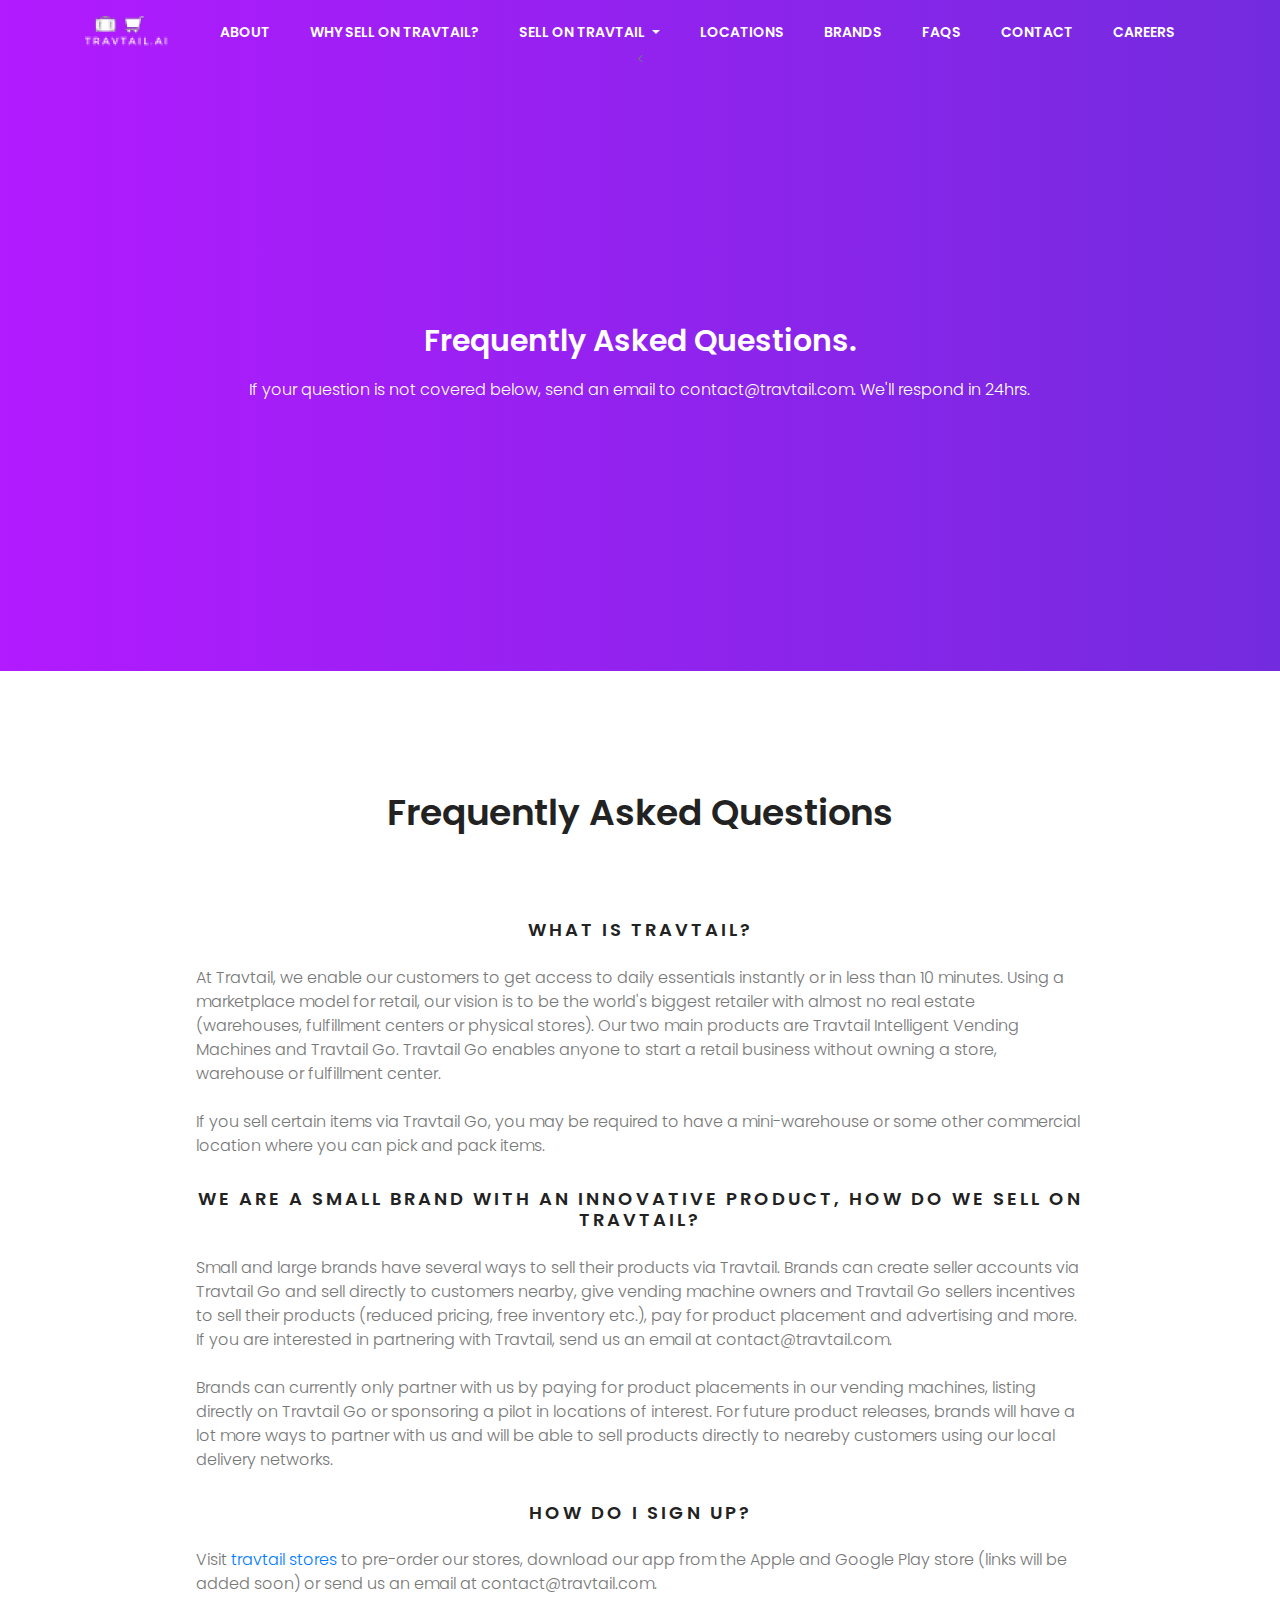
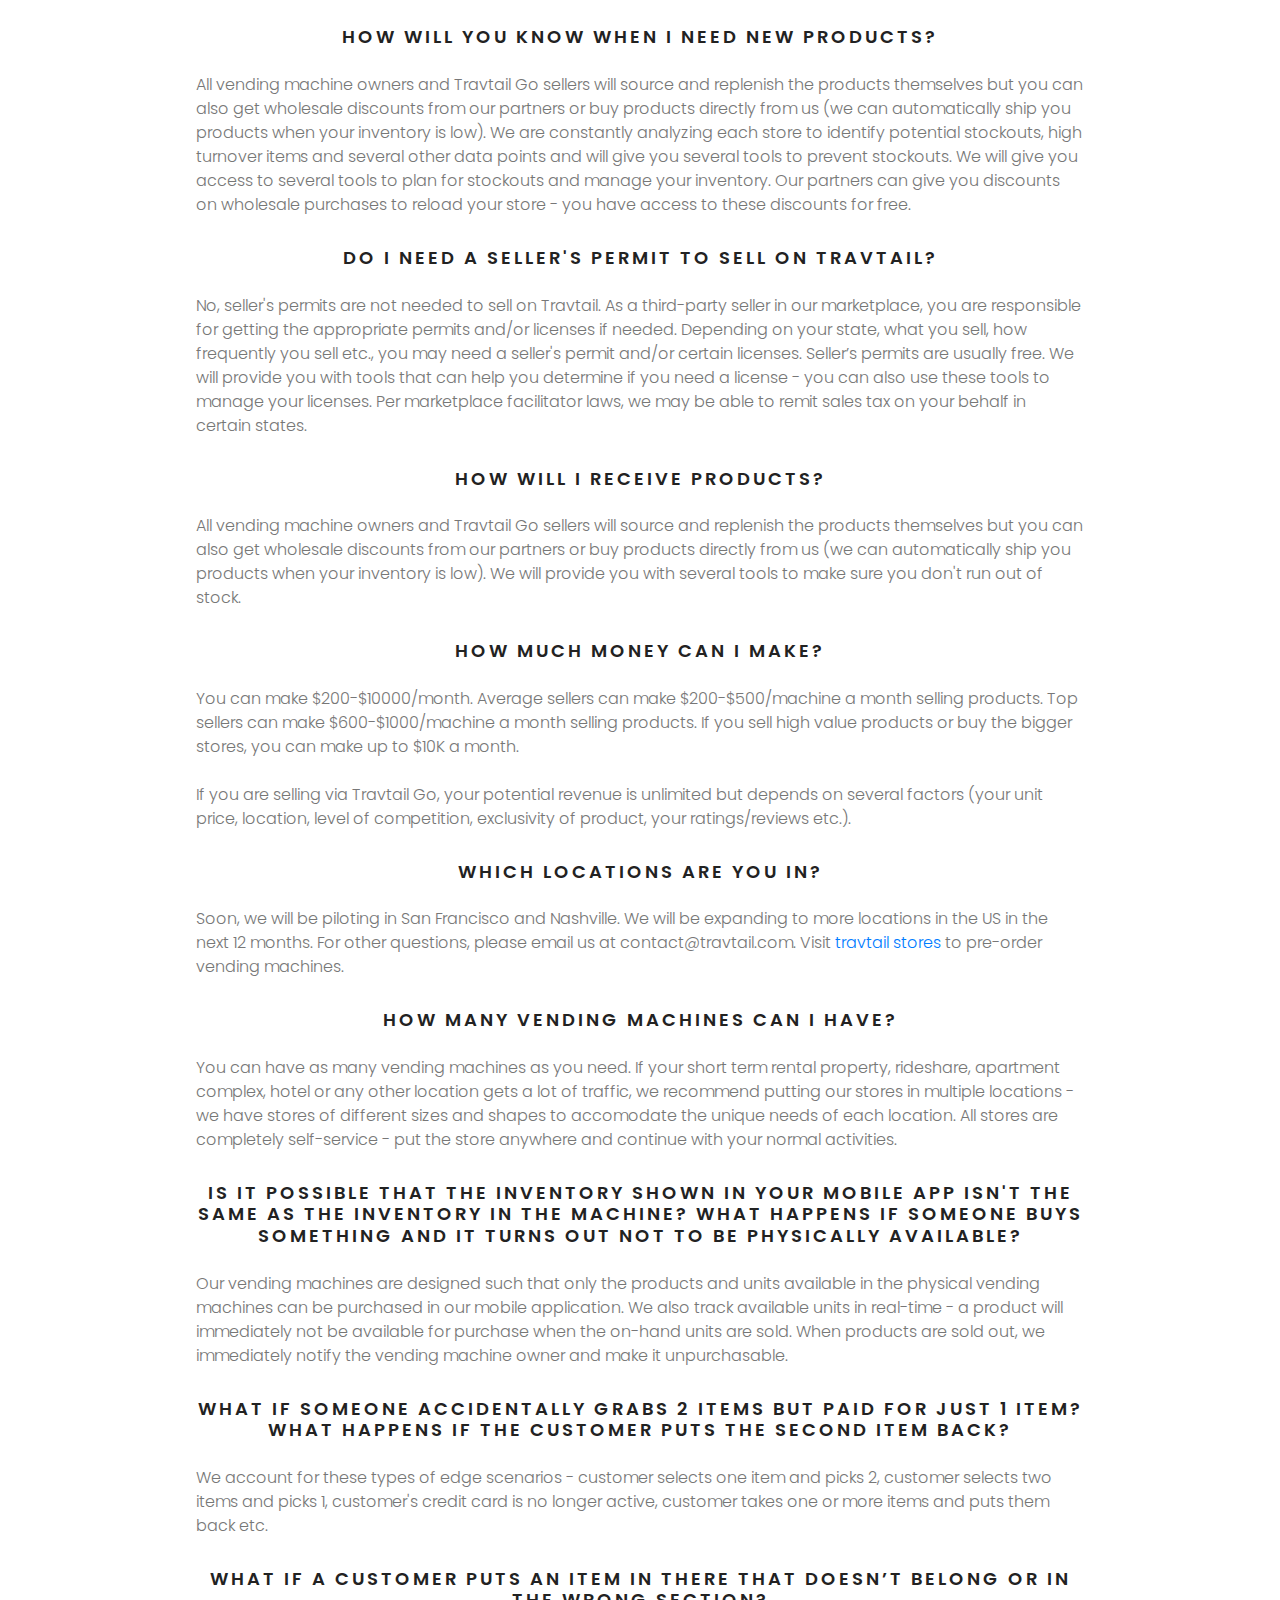
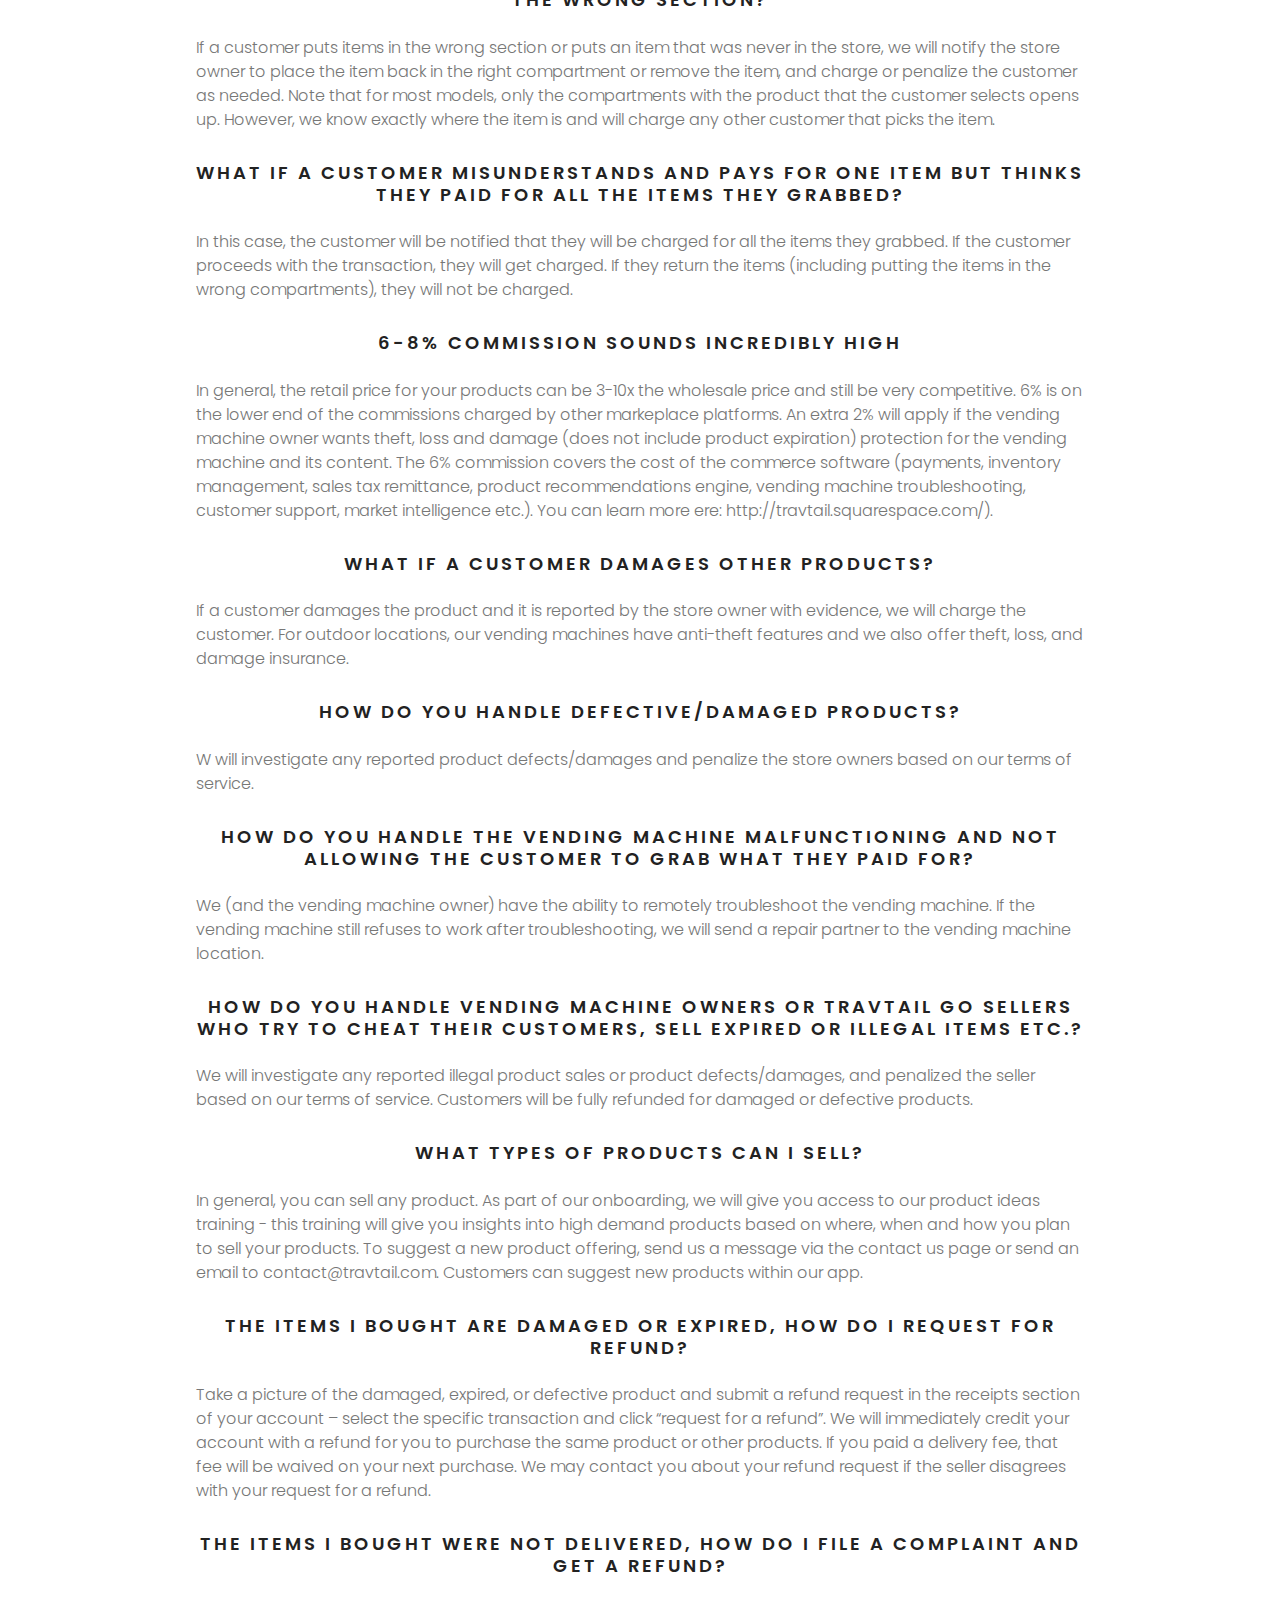
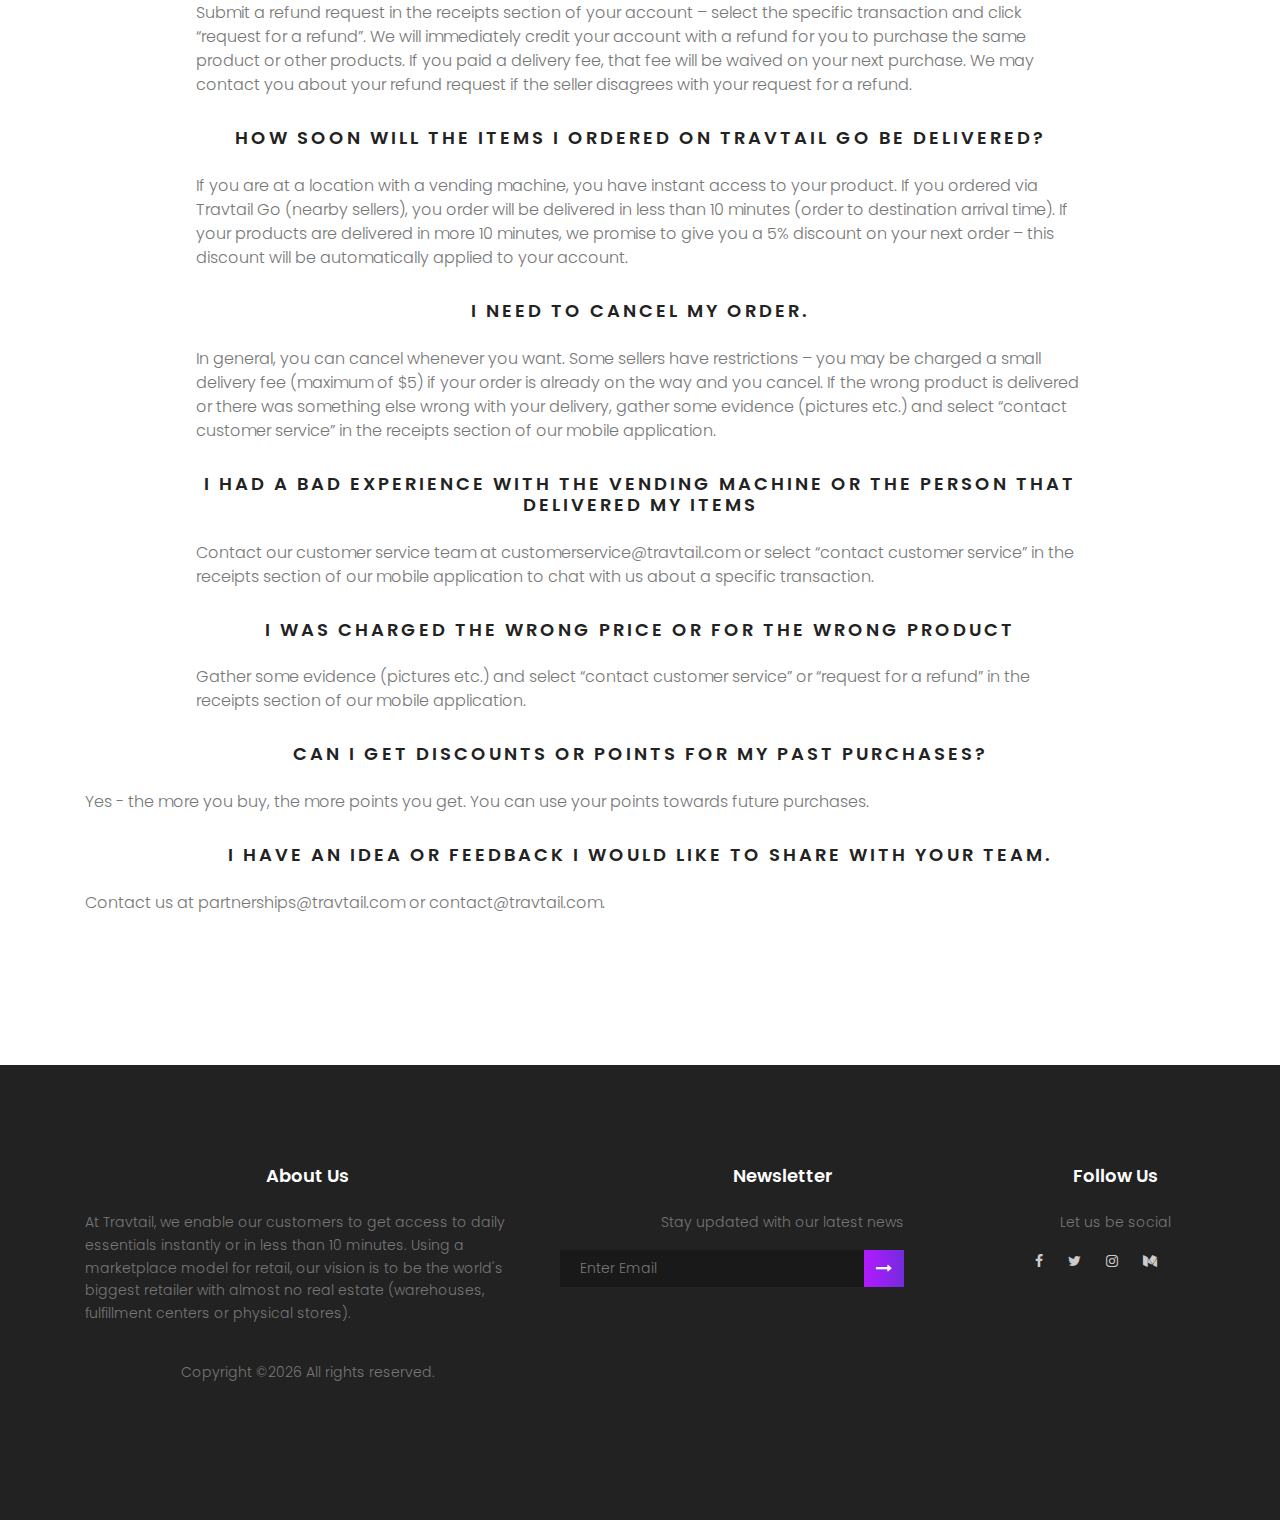
==== commit a9739847: "Update faq.html" ====
--- a/faq.html
+++ b/faq.html
@@ -109,7 +109,7 @@
 									What is Travtail?
 								</h2>
 								<p align="left">
-									At Travtail, we enable our customers to get access to daily essentials instantly or in less than 10 minutes. Using a marketplace model for retail, our vision is to be the world's biggest retailer with almost no real estate (warehouses, fulfillment centers or physical stores). Our two main products are Travtail Intelligent Vending Machines and Travtail Go. Travtail Go enables anyone to start a retail business without owning a store, warehouse or fulfillment center.<br><br>If you sell certain items via Travtail Go, you may be required to have a mini-warehouse or some other commercial location where you can pick and pack items. Existing corner stores can also sell via Travtail Go.</p>
+									At Travtail, we enable our customers to get access to daily essentials instantly or in less than 10 minutes. Using a marketplace model for retail, our vision is to be the world's biggest retailer with almost no real estate (warehouses, fulfillment centers or physical stores). Our two main products are Travtail Intelligent Vending Machines and Travtail Go. Travtail Go enables anyone to start a retail business without owning a store, warehouse or fulfillment center.<br><br>If you sell certain items via Travtail Go, you may be required to have a mini-warehouse or some other commercial location where you can pick and pack items.</p>
 							</div>
 								<div class="single-faq">
 								<h2 class="text-uppercase">
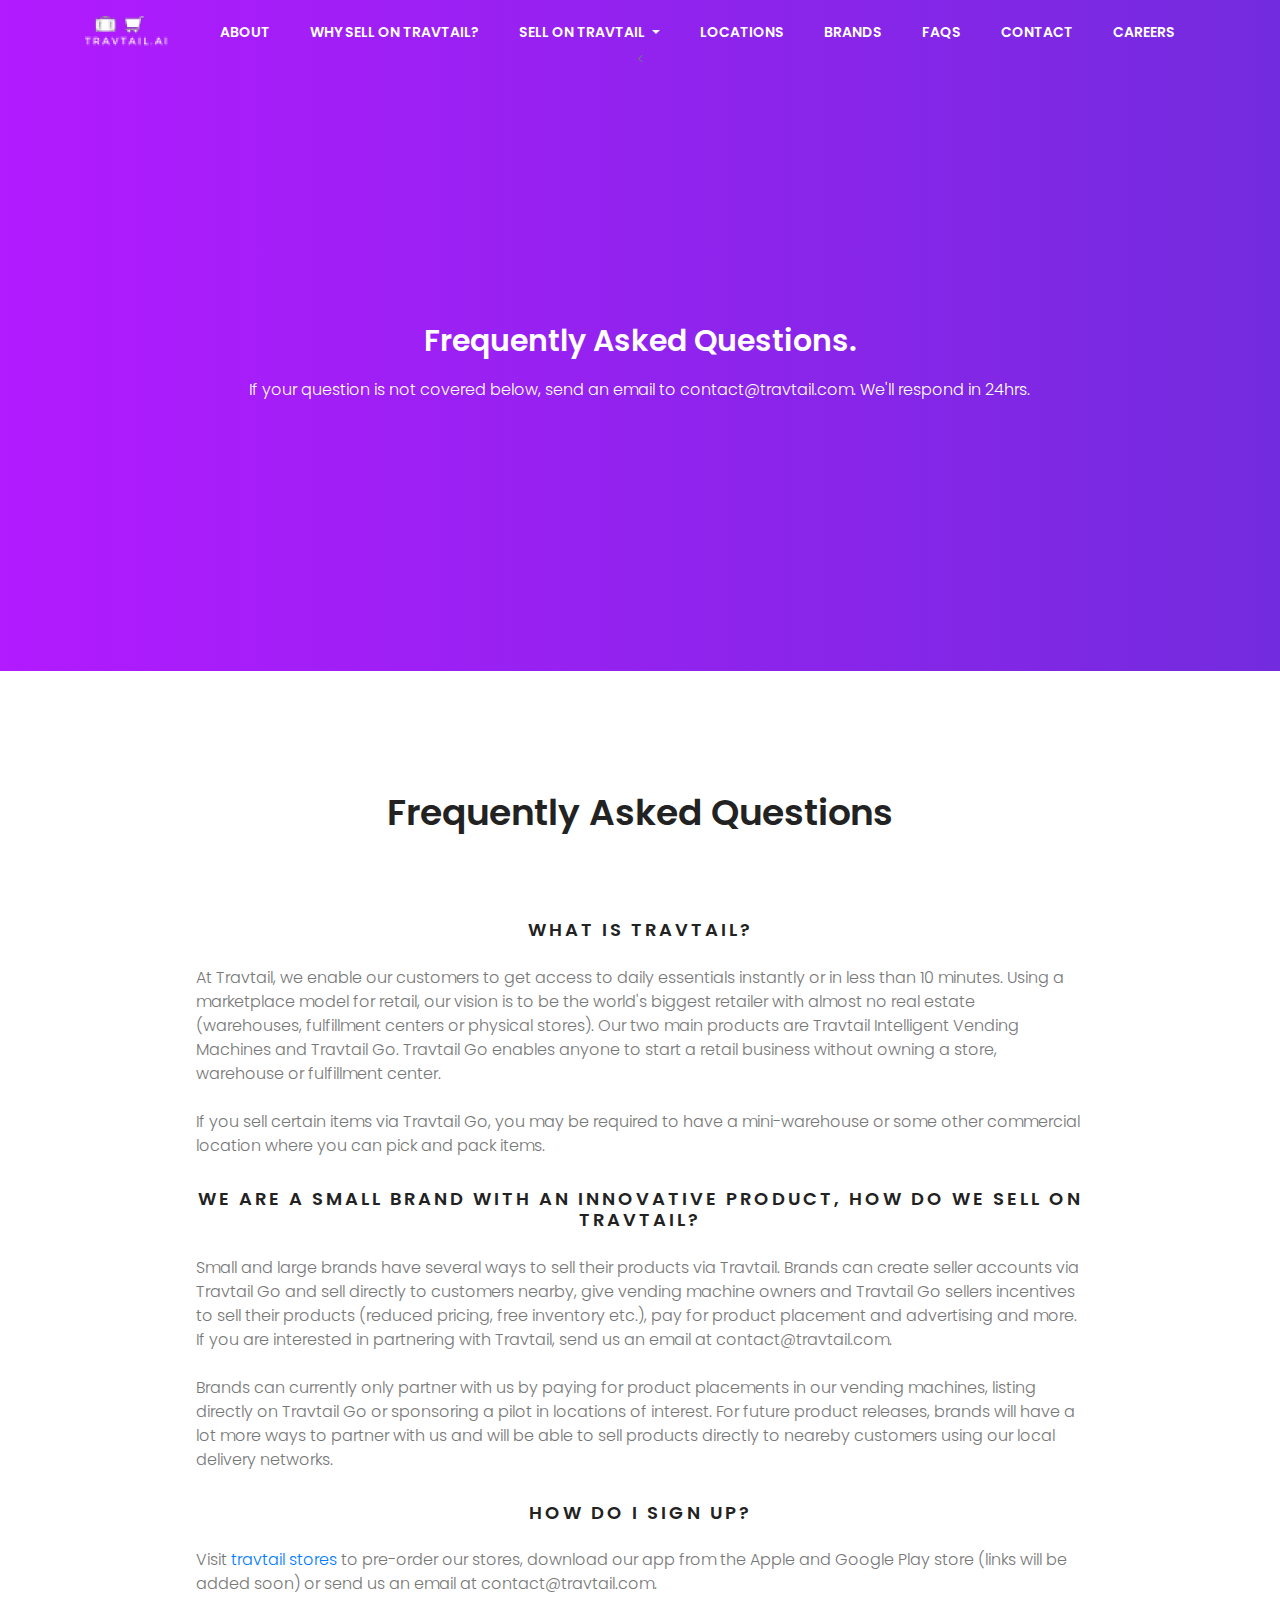
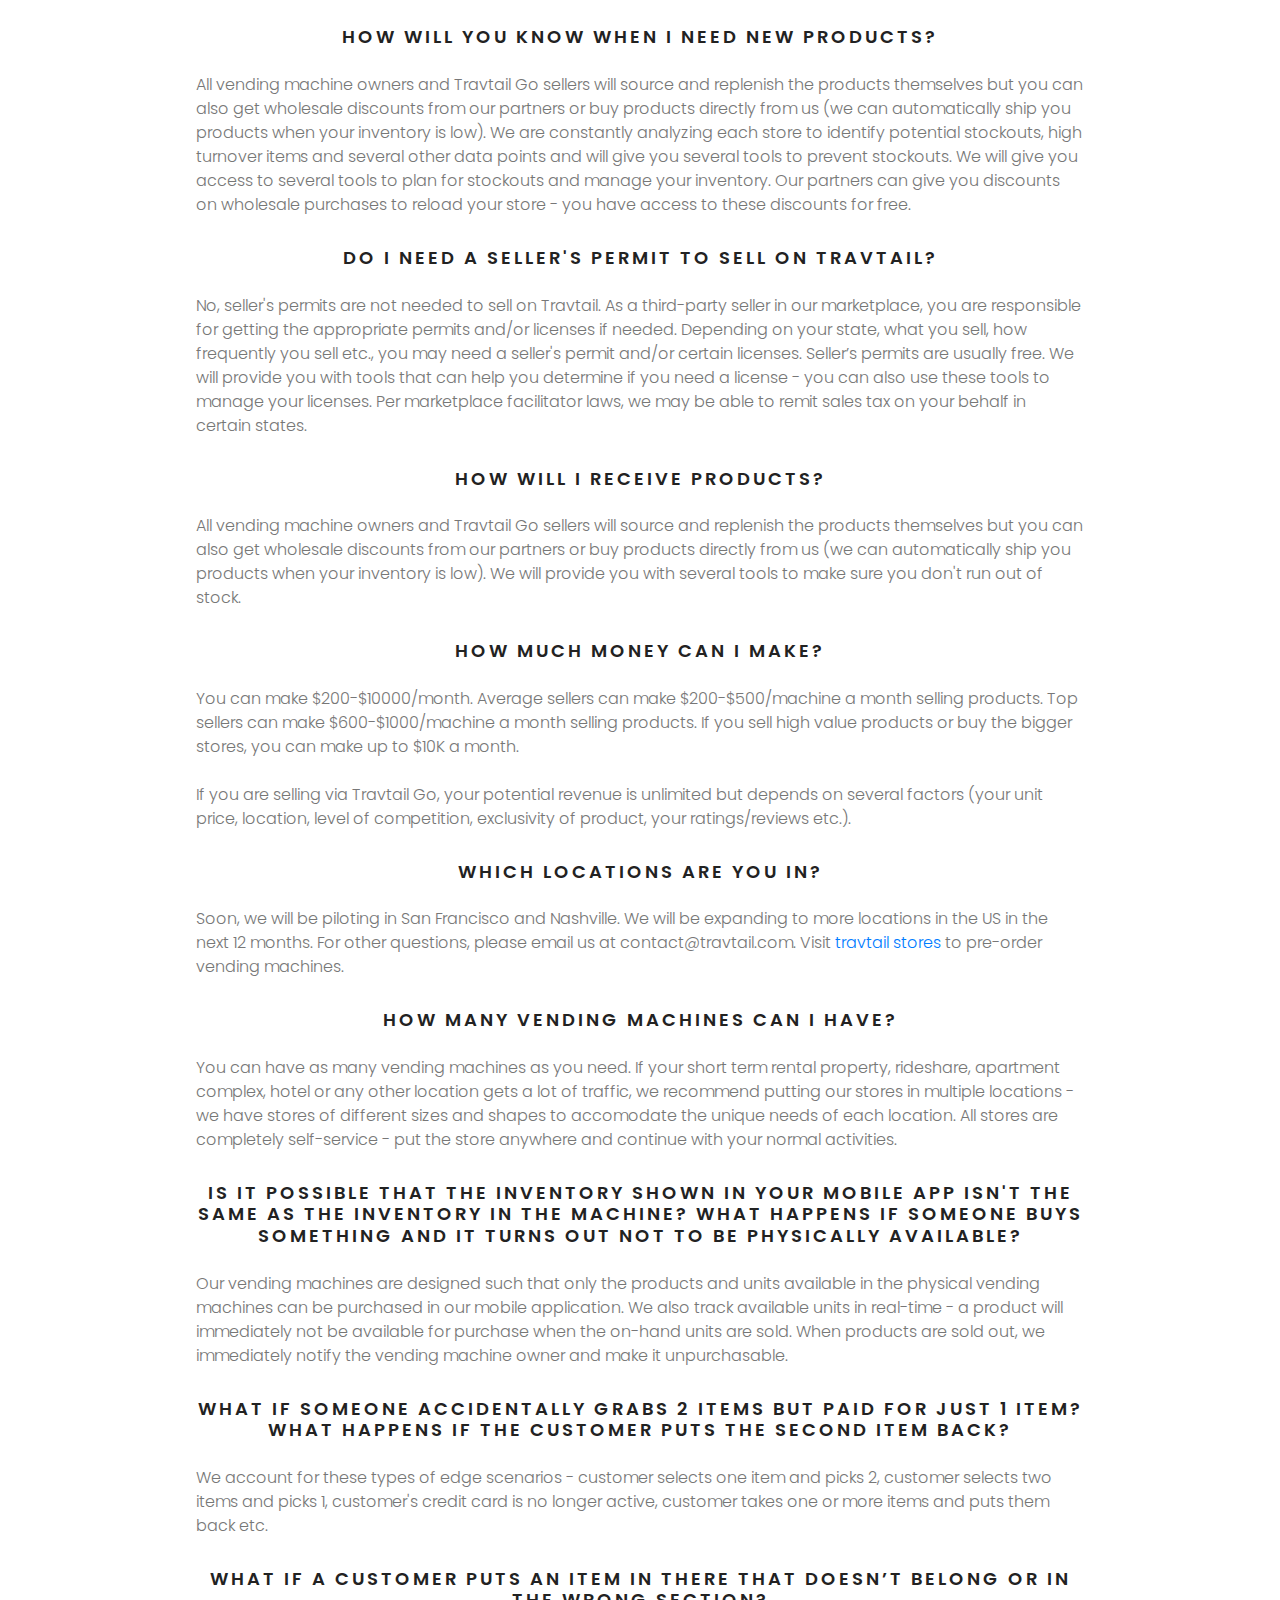
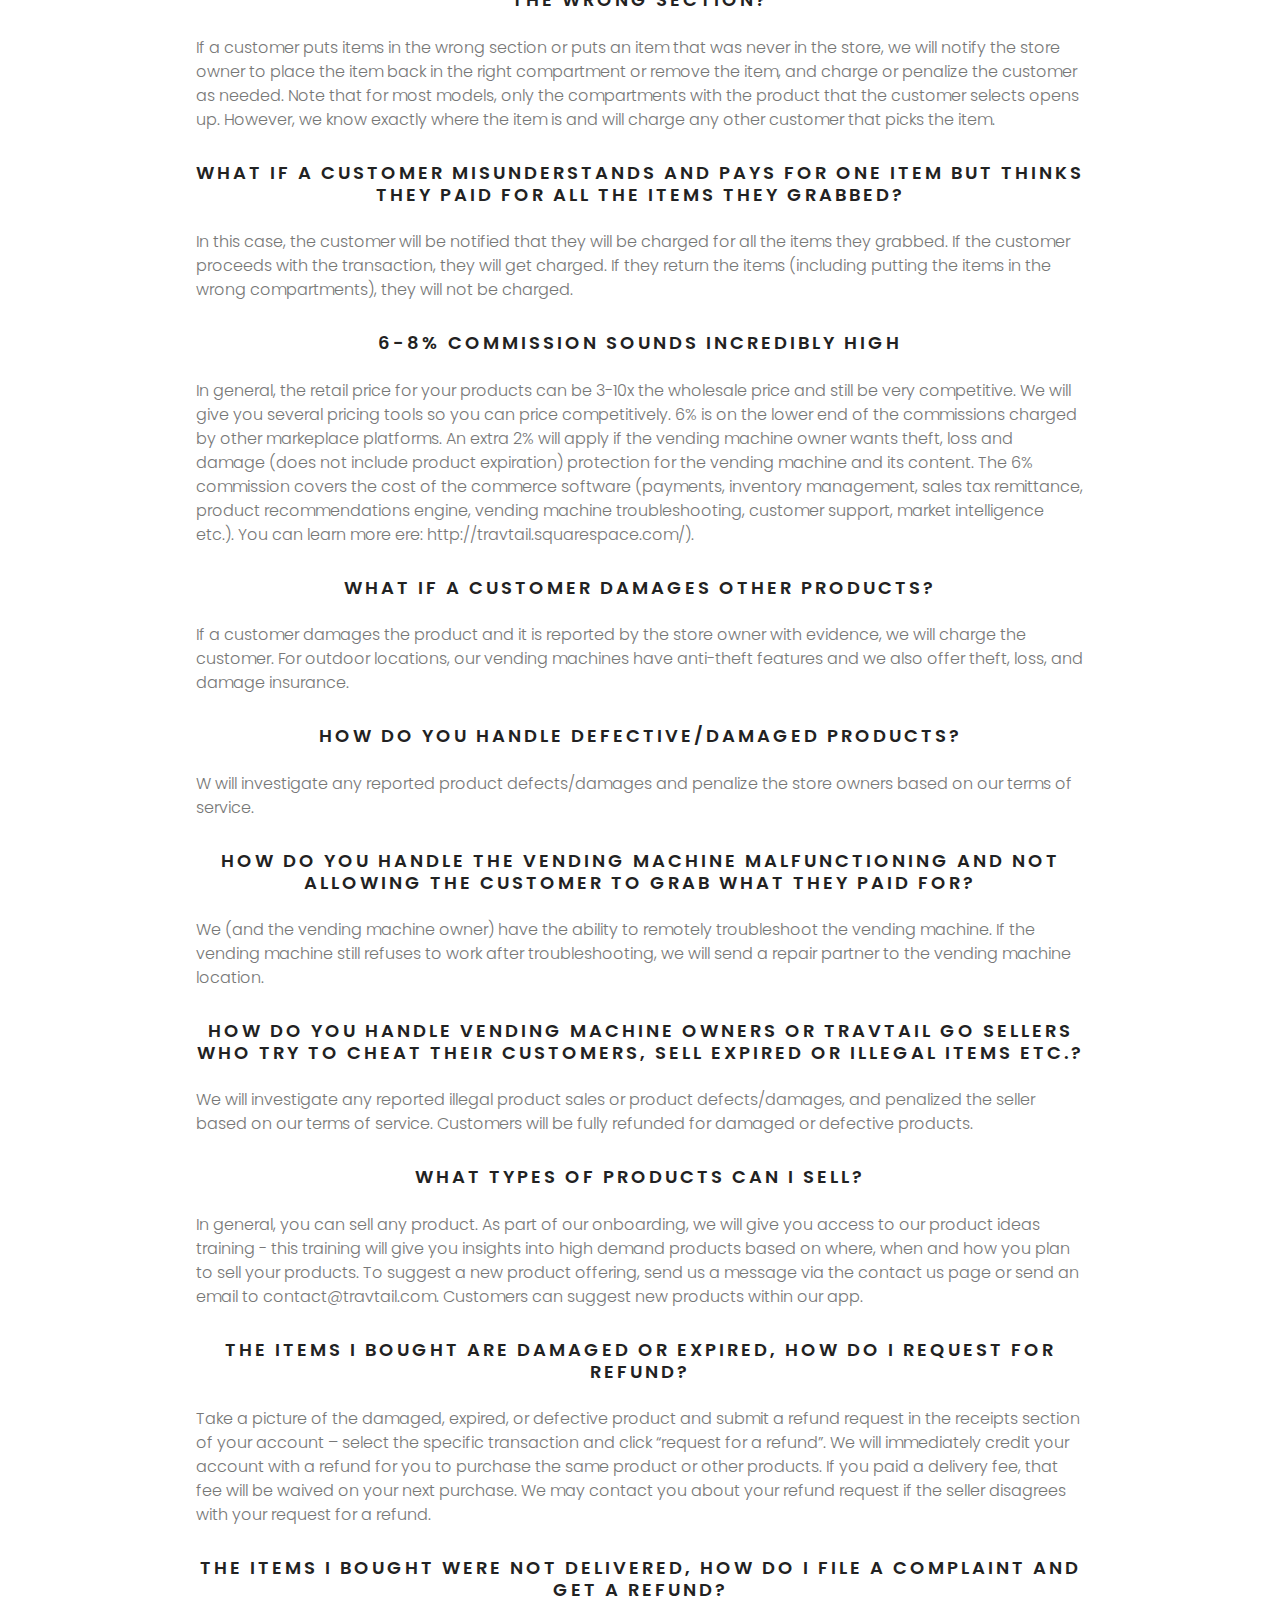
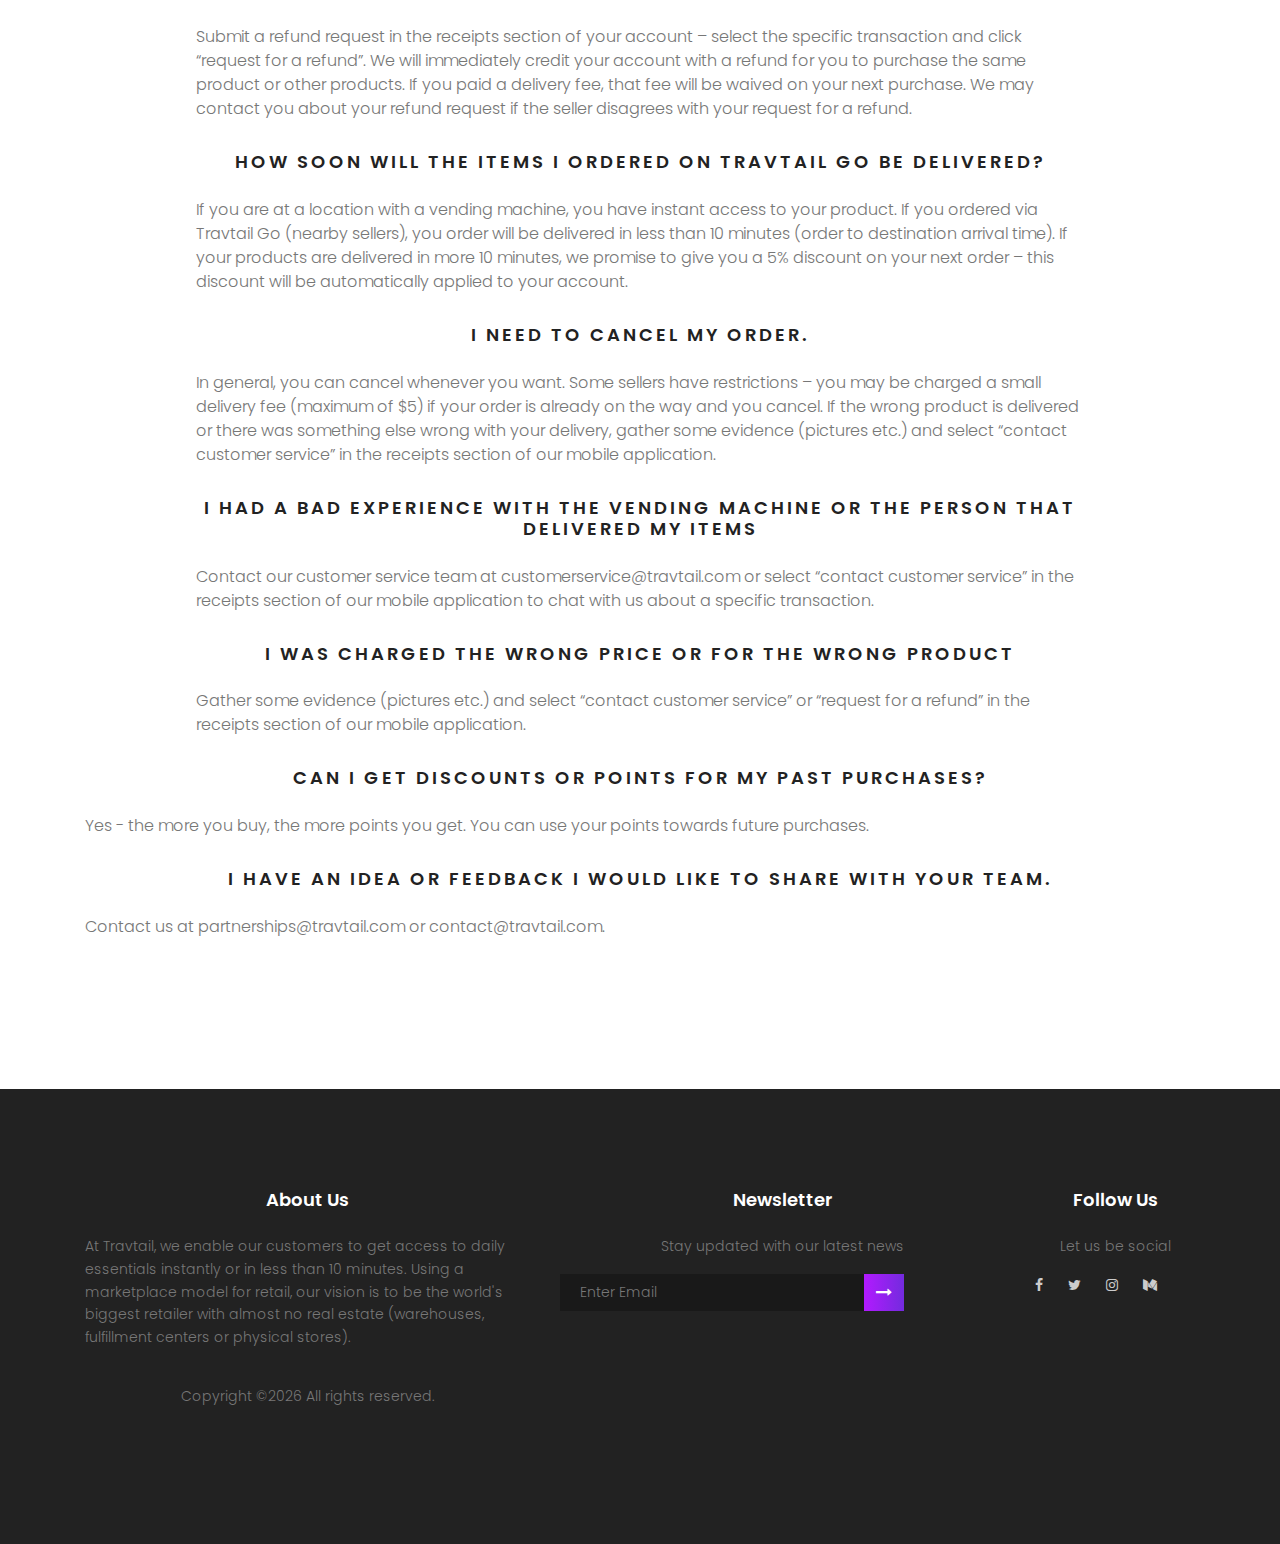
==== commit c6f1e0a0: "Update faq.html" ====
--- a/faq.html
+++ b/faq.html
@@ -202,7 +202,7 @@
 								<h2 class="text-uppercase">
 									6-8% commission sounds incredibly high
 								</h2>
-								<p align="left"> In general, the retail price for your products can be 3-10x the wholesale price and still be very competitive. 6% is on the lower end of the commissions charged by other markeplace platforms. An extra 2% will apply if the vending machine owner wants theft, loss and damage (does not include product expiration) protection for the vending machine and its content. The 6% commission covers the cost of the commerce software (payments, inventory management, sales tax remittance, product recommendations engine, vending machine troubleshooting, customer support, market intelligence etc.). You can learn more ere: http://travtail.squarespace.com/).
+								<p align="left"> In general, the retail price for your products can be 3-10x the wholesale price and still be very competitive. We will give you several pricing tools so you can price competitively. 6% is on the lower end of the commissions charged by other markeplace platforms. An extra 2% will apply if the vending machine owner wants theft, loss and damage (does not include product expiration) protection for the vending machine and its content. The 6% commission covers the cost of the commerce software (payments, inventory management, sales tax remittance, product recommendations engine, vending machine troubleshooting, customer support, market intelligence etc.). You can learn more ere: http://travtail.squarespace.com/).
 							</p>	
 						</div>
 						<div class="single-faq">
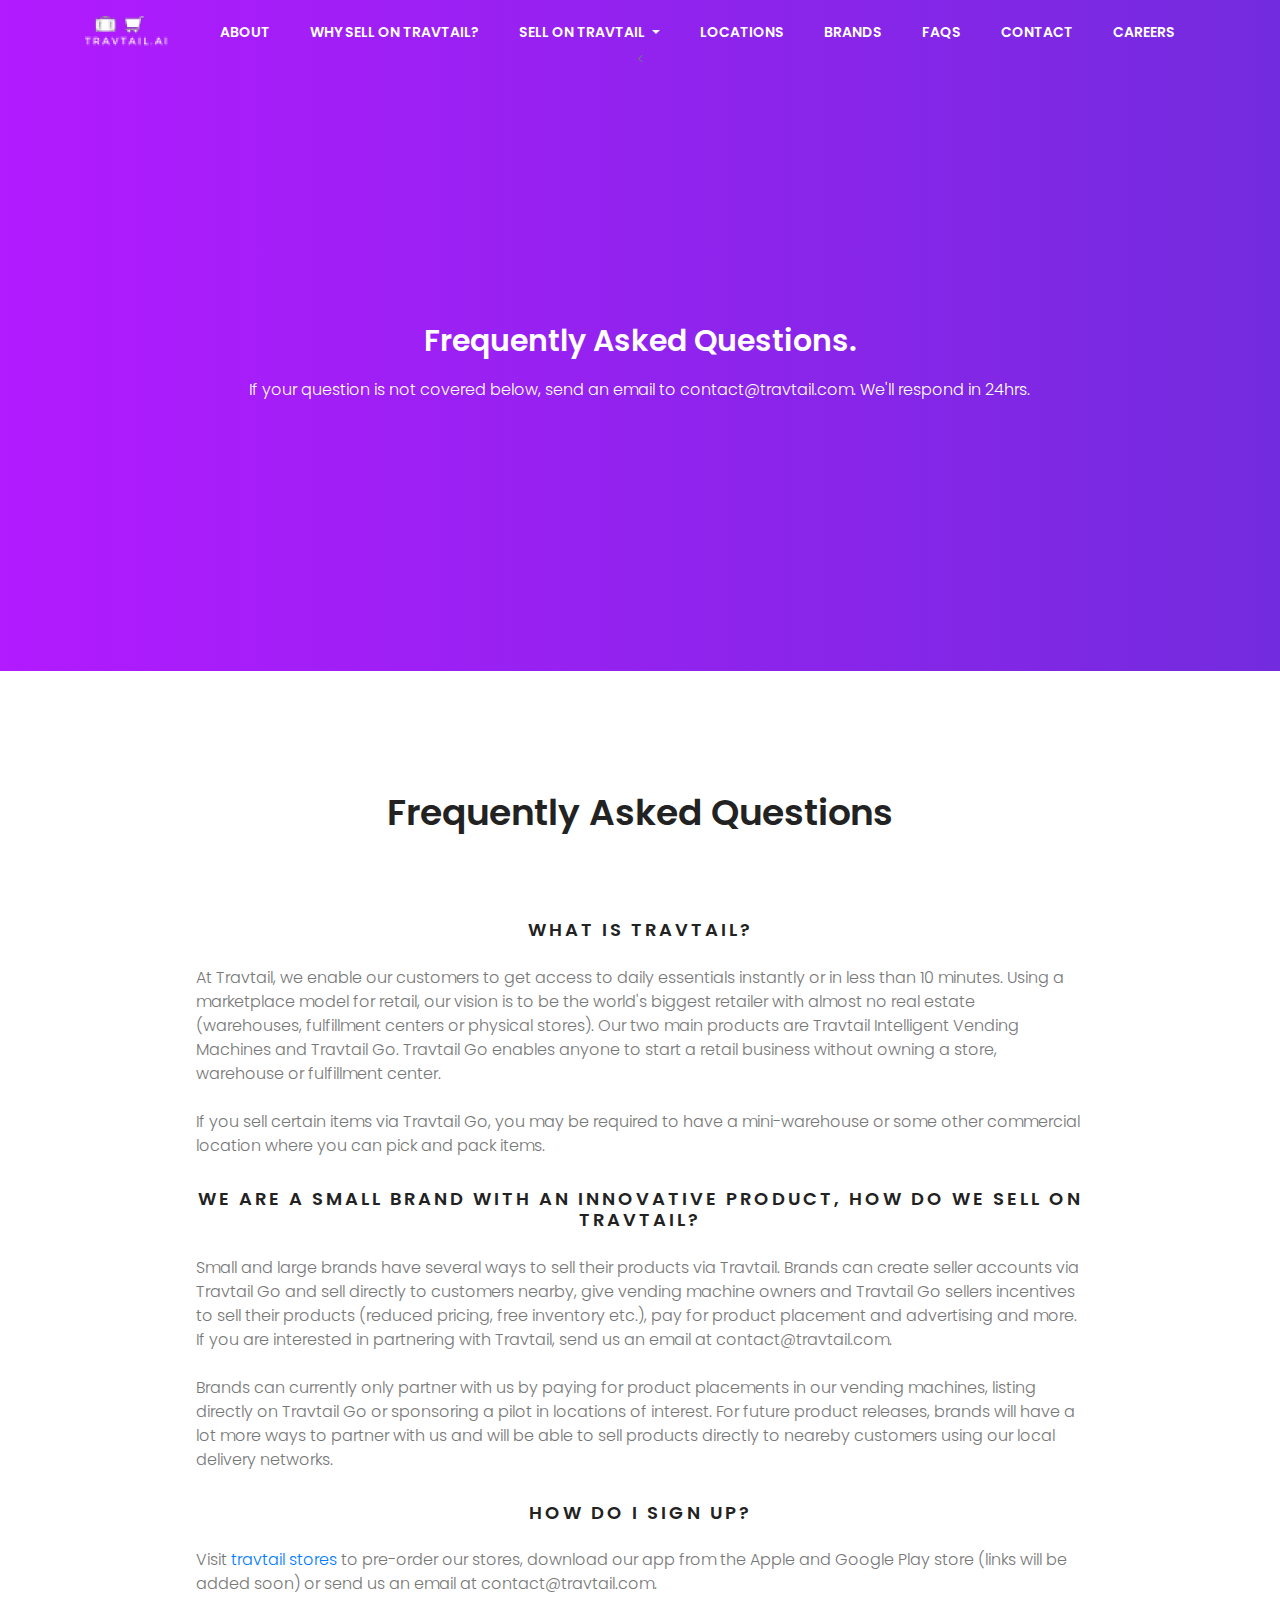
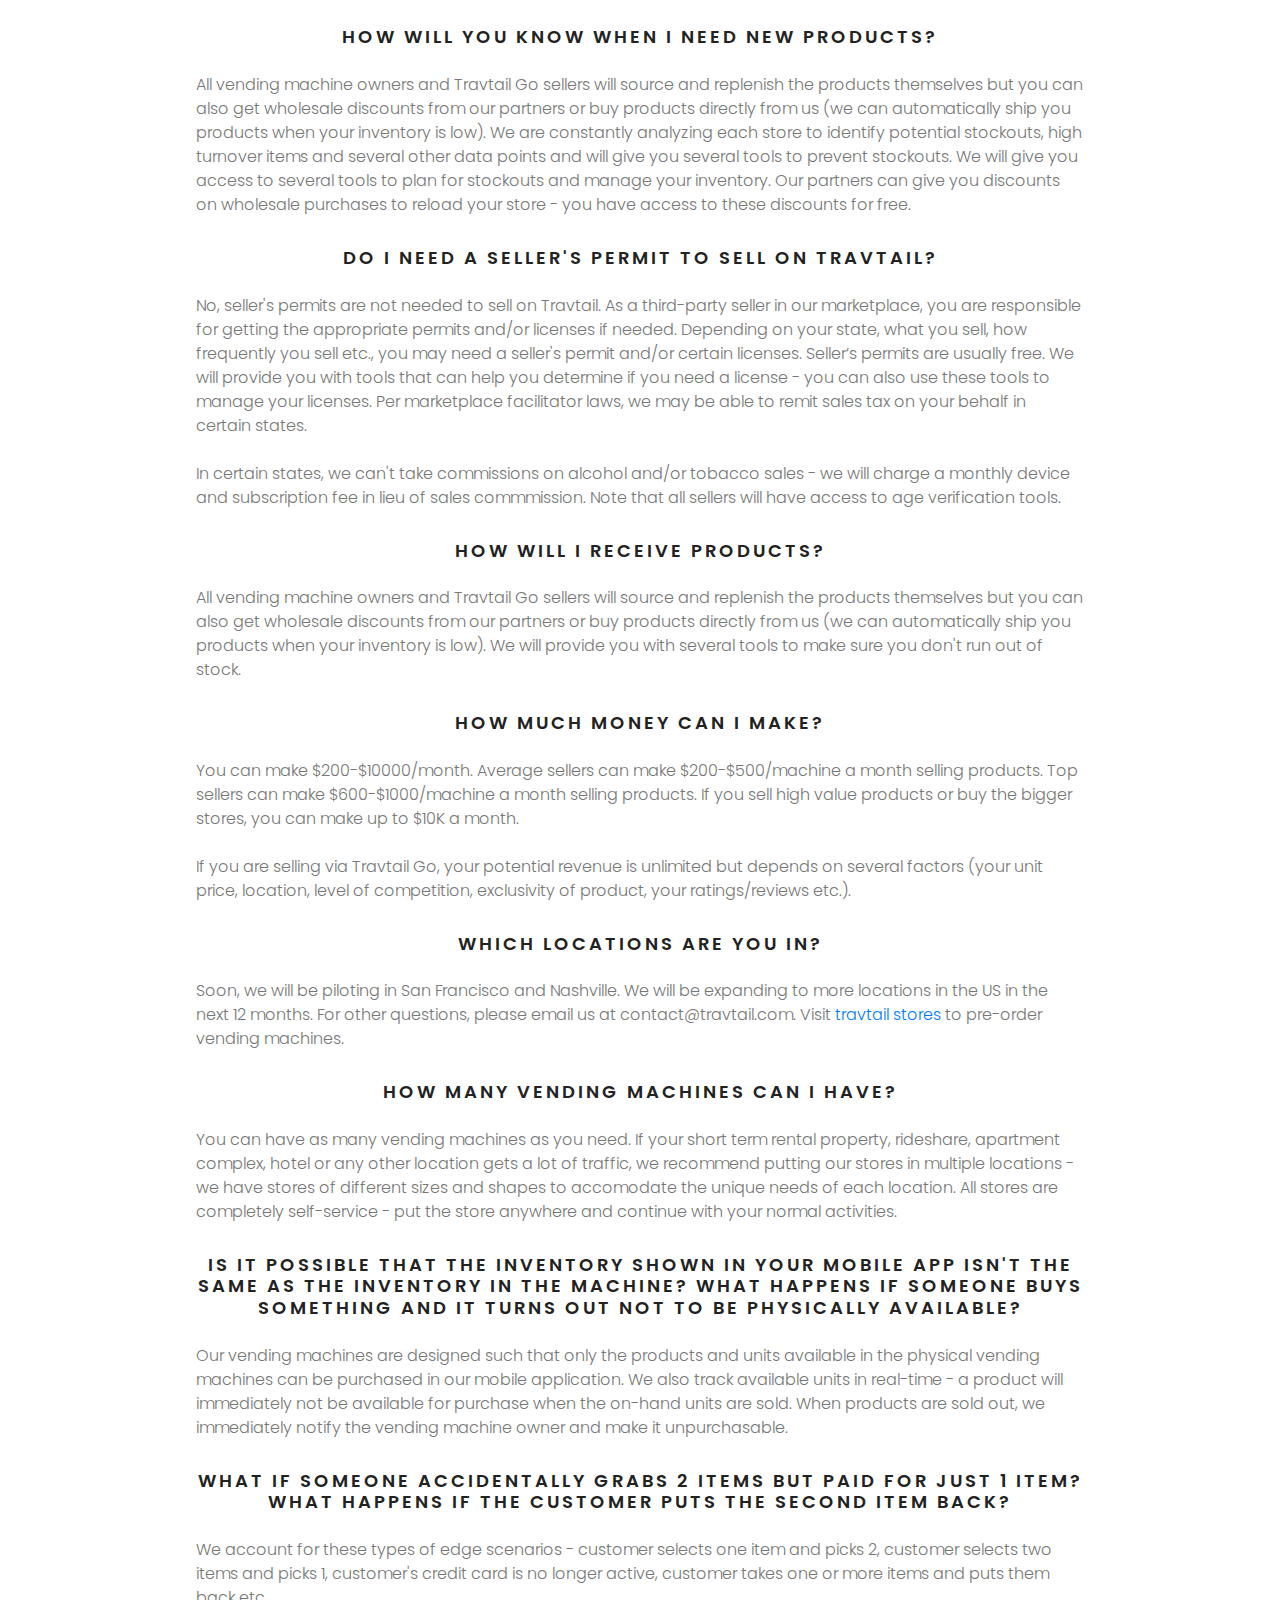
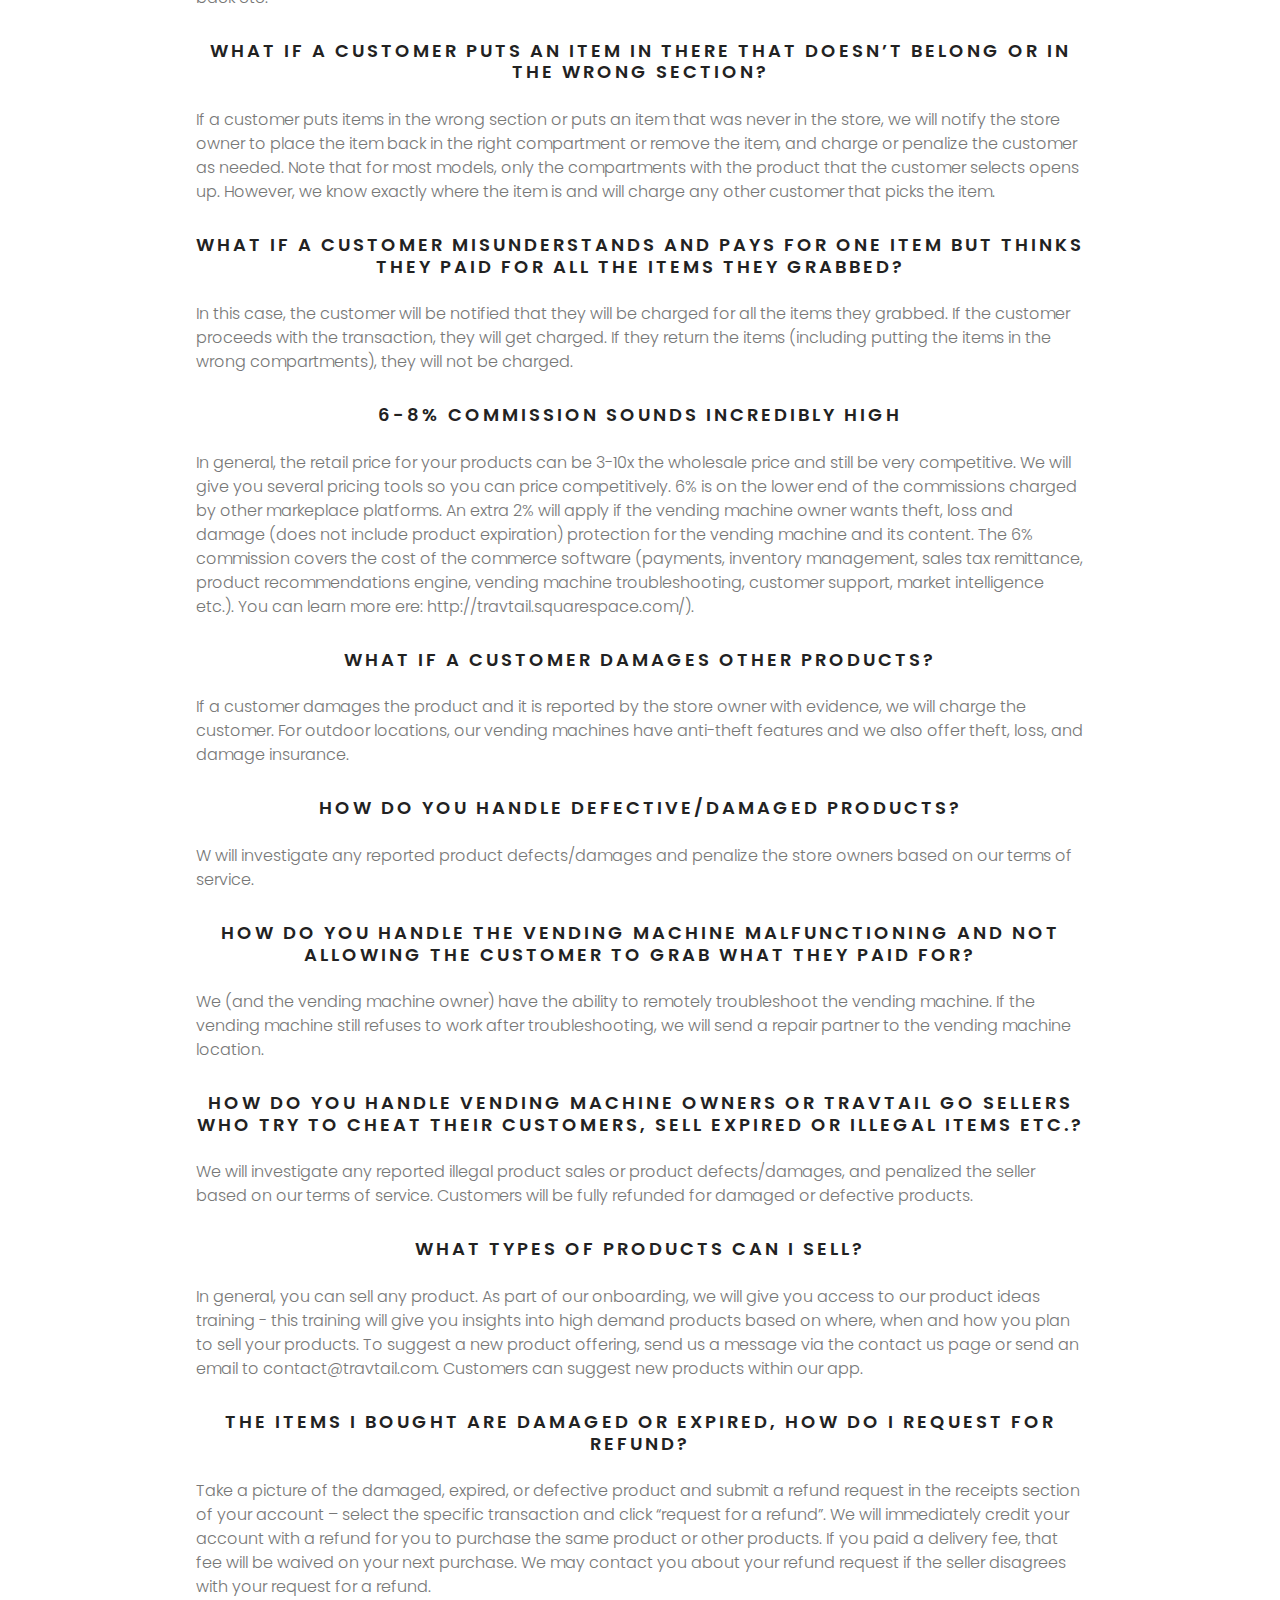
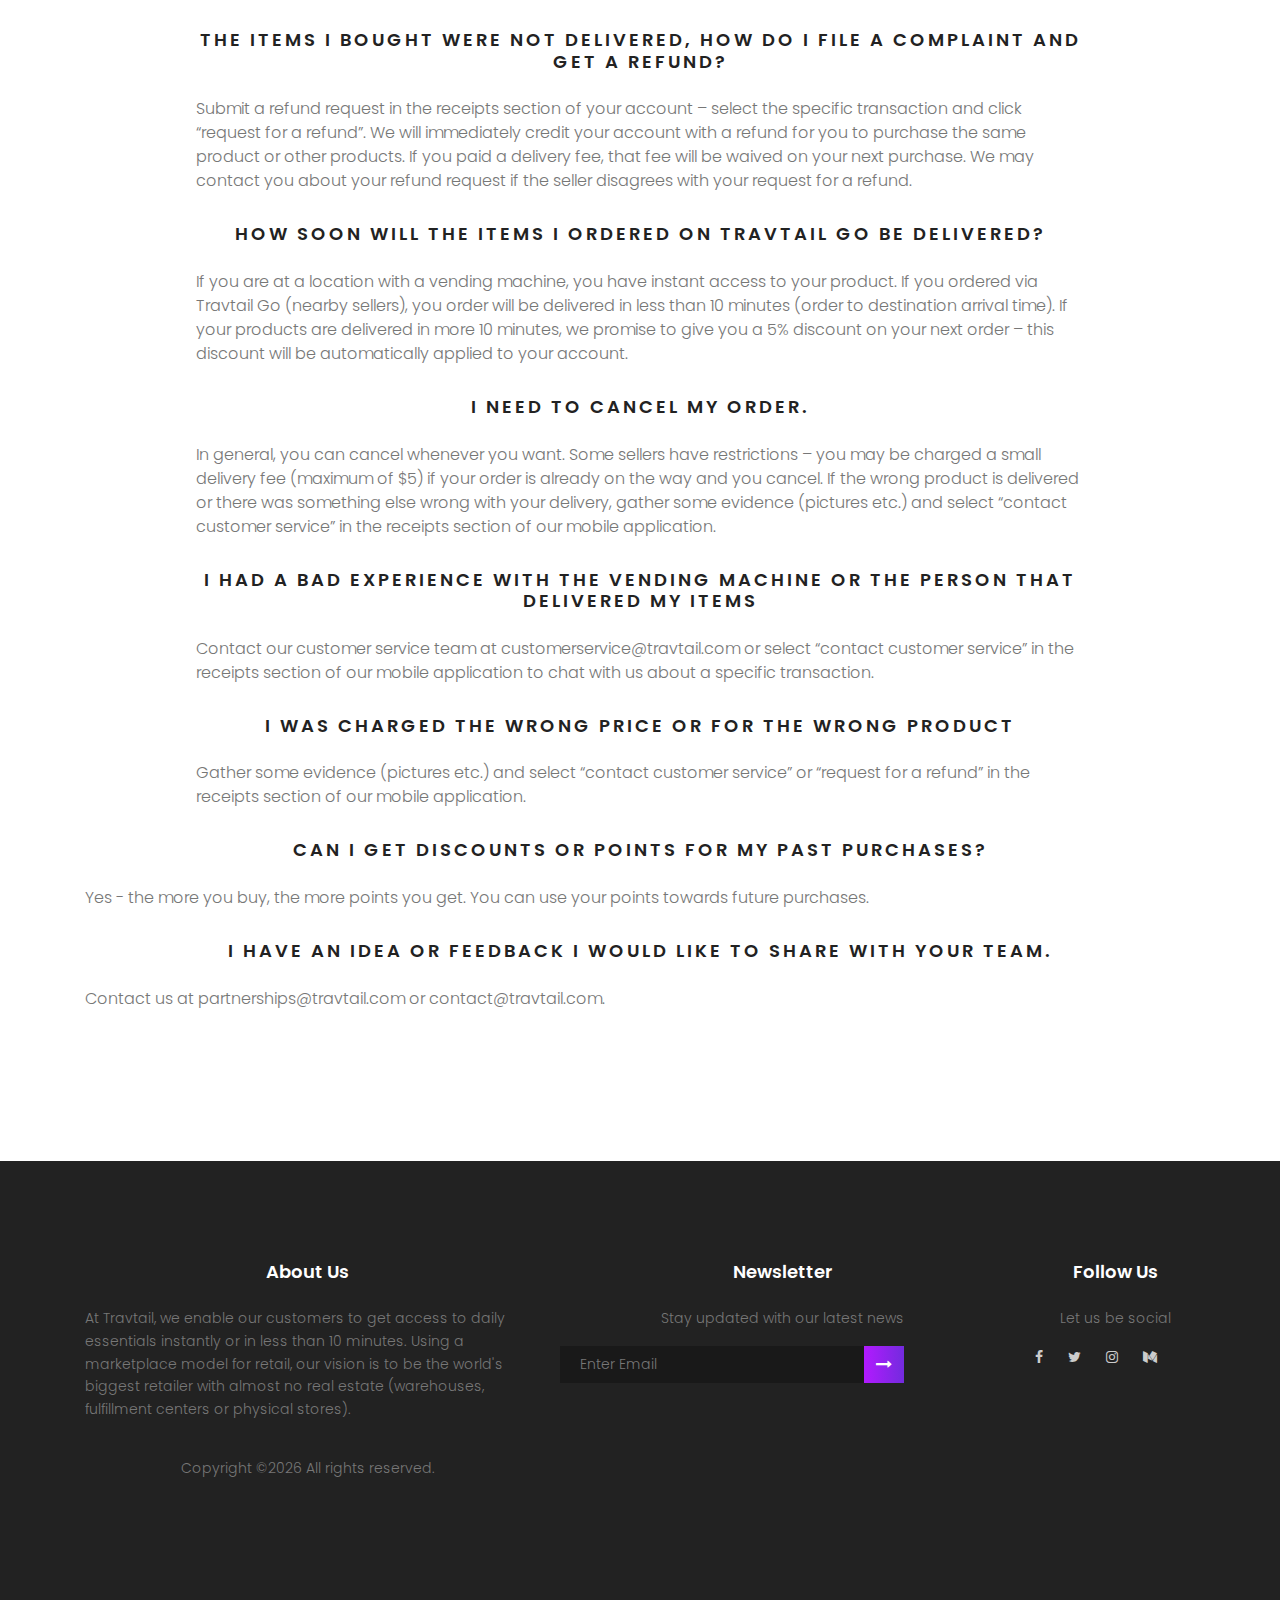
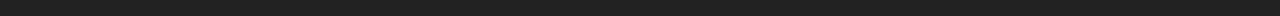
==== commit 25ea4480: "Update faq.html" ====
--- a/faq.html
+++ b/faq.html
@@ -138,7 +138,7 @@
 								<h2 class="text-uppercase">
 									Do I need a seller's permit to sell on Travtail?
 								</h2>
-								<p align="left">No, seller's permits are not needed to sell on Travtail. As a third-party seller in our marketplace, you are responsible for getting the appropriate permits and/or licenses if needed. Depending on your state, what you sell, how frequently you sell etc., you may need a seller's permit and/or certain licenses. Seller’s permits are usually free. We will provide you with tools that can help you determine if you need a license - you can also use these tools to manage your licenses. Per marketplace facilitator laws, we may be able to remit sales tax on your behalf in certain states. </p>
+								<p align="left">No, seller's permits are not needed to sell on Travtail. As a third-party seller in our marketplace, you are responsible for getting the appropriate permits and/or licenses if needed. Depending on your state, what you sell, how frequently you sell etc., you may need a seller's permit and/or certain licenses. Seller’s permits are usually free. We will provide you with tools that can help you determine if you need a license - you can also use these tools to manage your licenses. Per marketplace facilitator laws, we may be able to remit sales tax on your behalf in certain states.<br><br> In certain states, we can't take commissions on alcohol and/or tobacco sales - we will charge a monthly device and subscription fee in lieu of sales commmission. Note that all sellers will have access to age verification tools.</p>
 						</div>
 							<div class="single-faq">
 								<h2 class="text-uppercase">
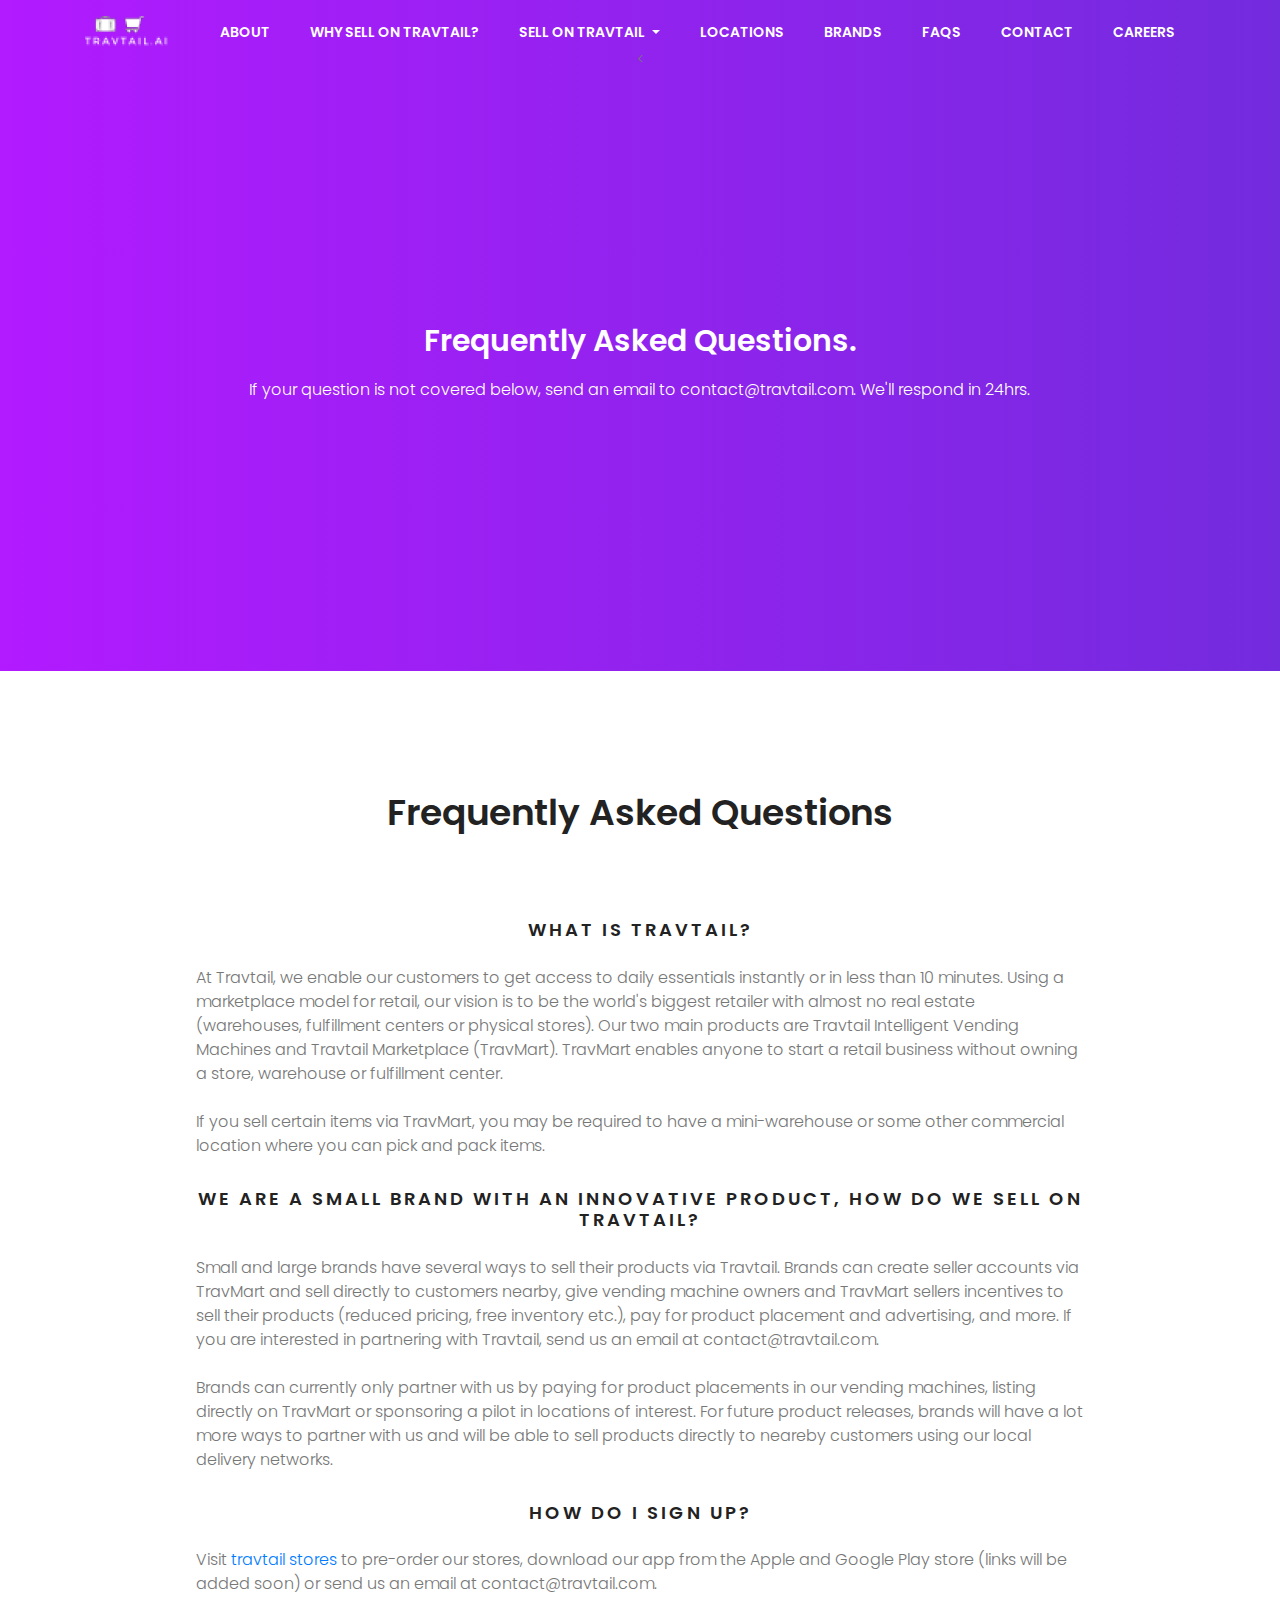
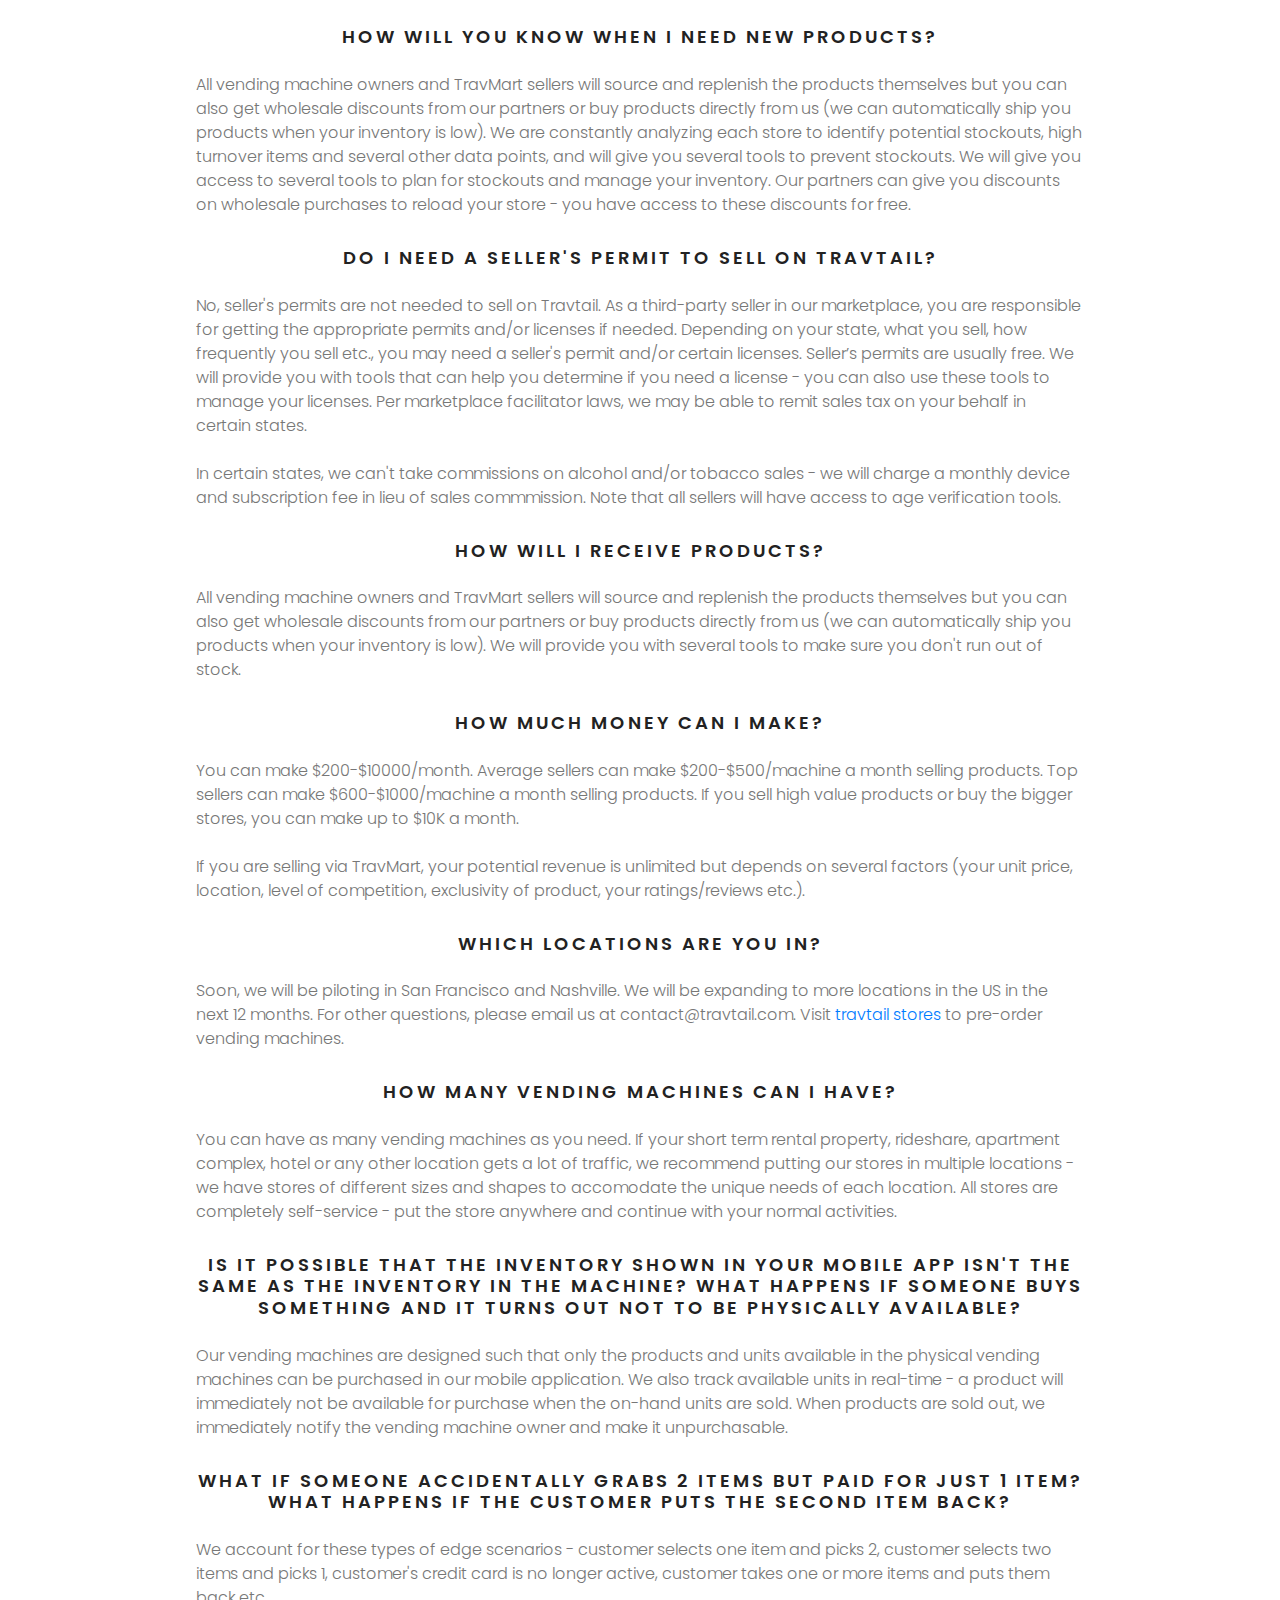
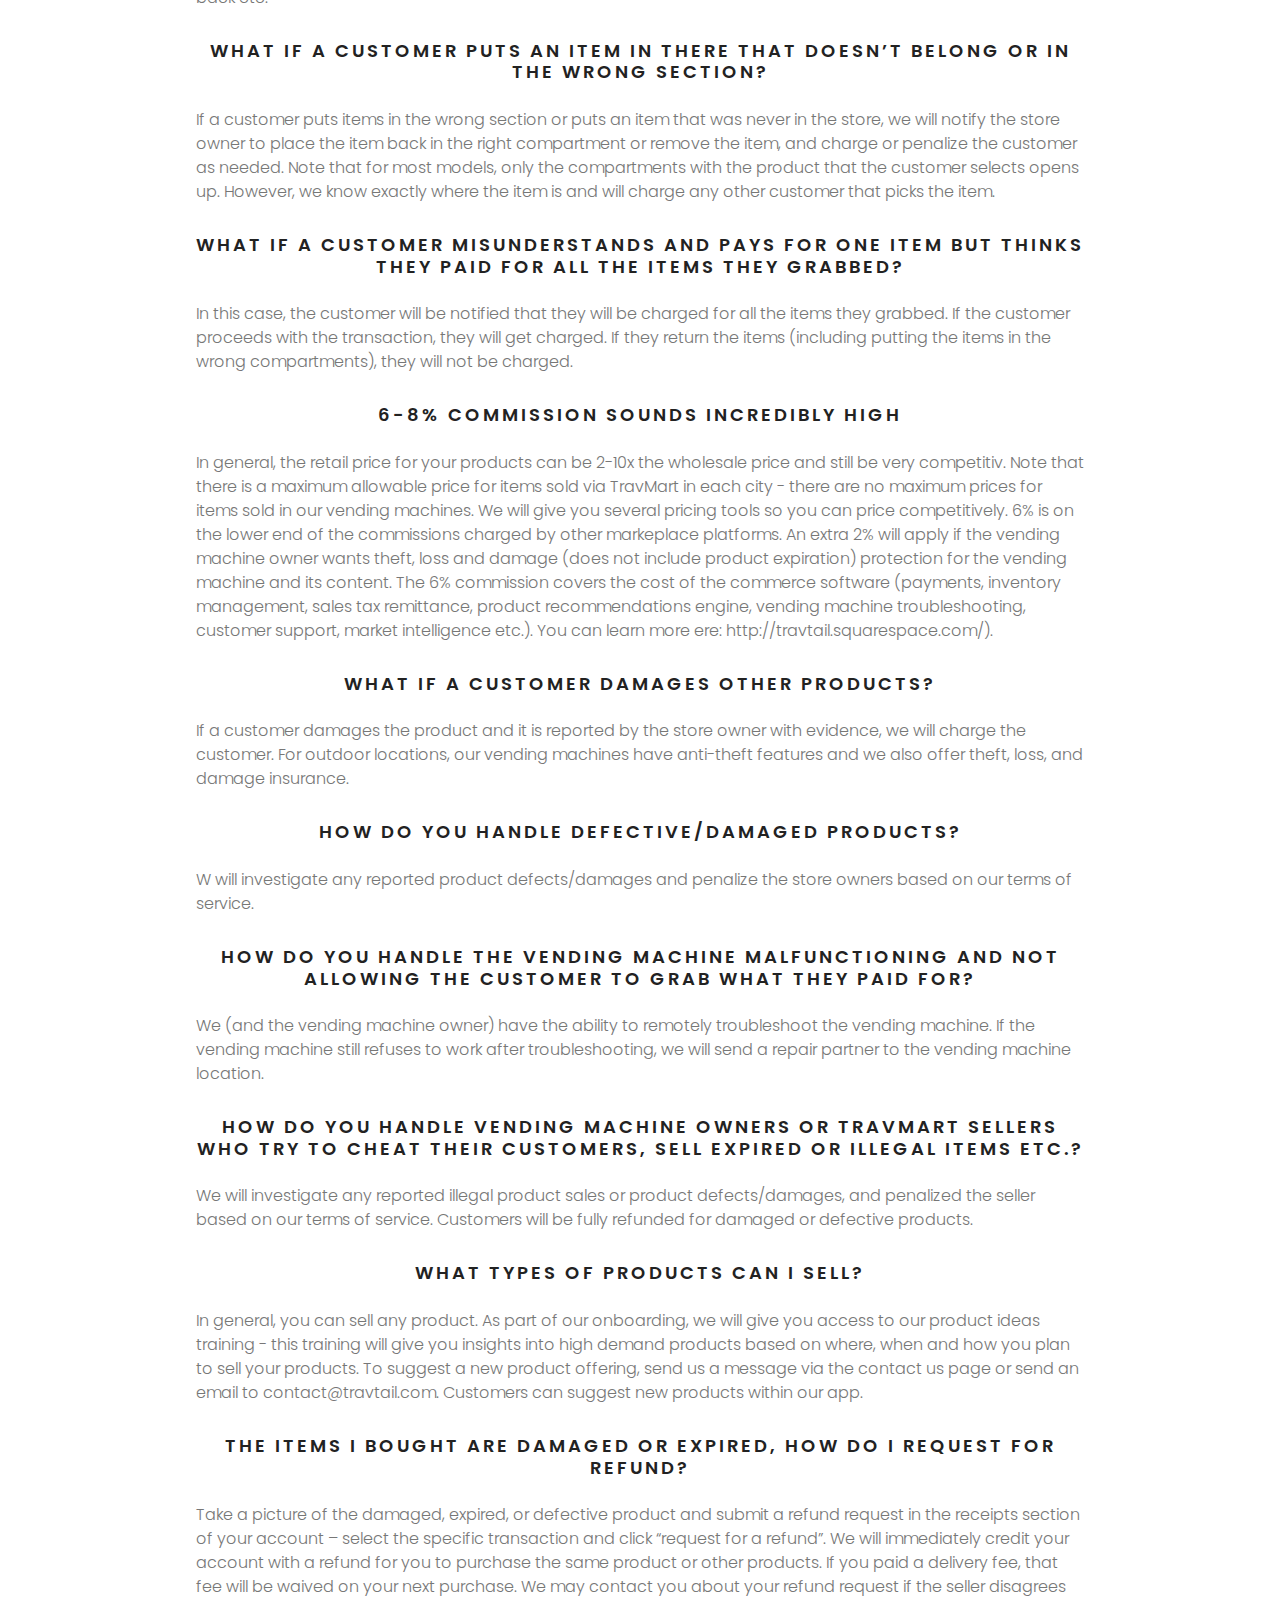
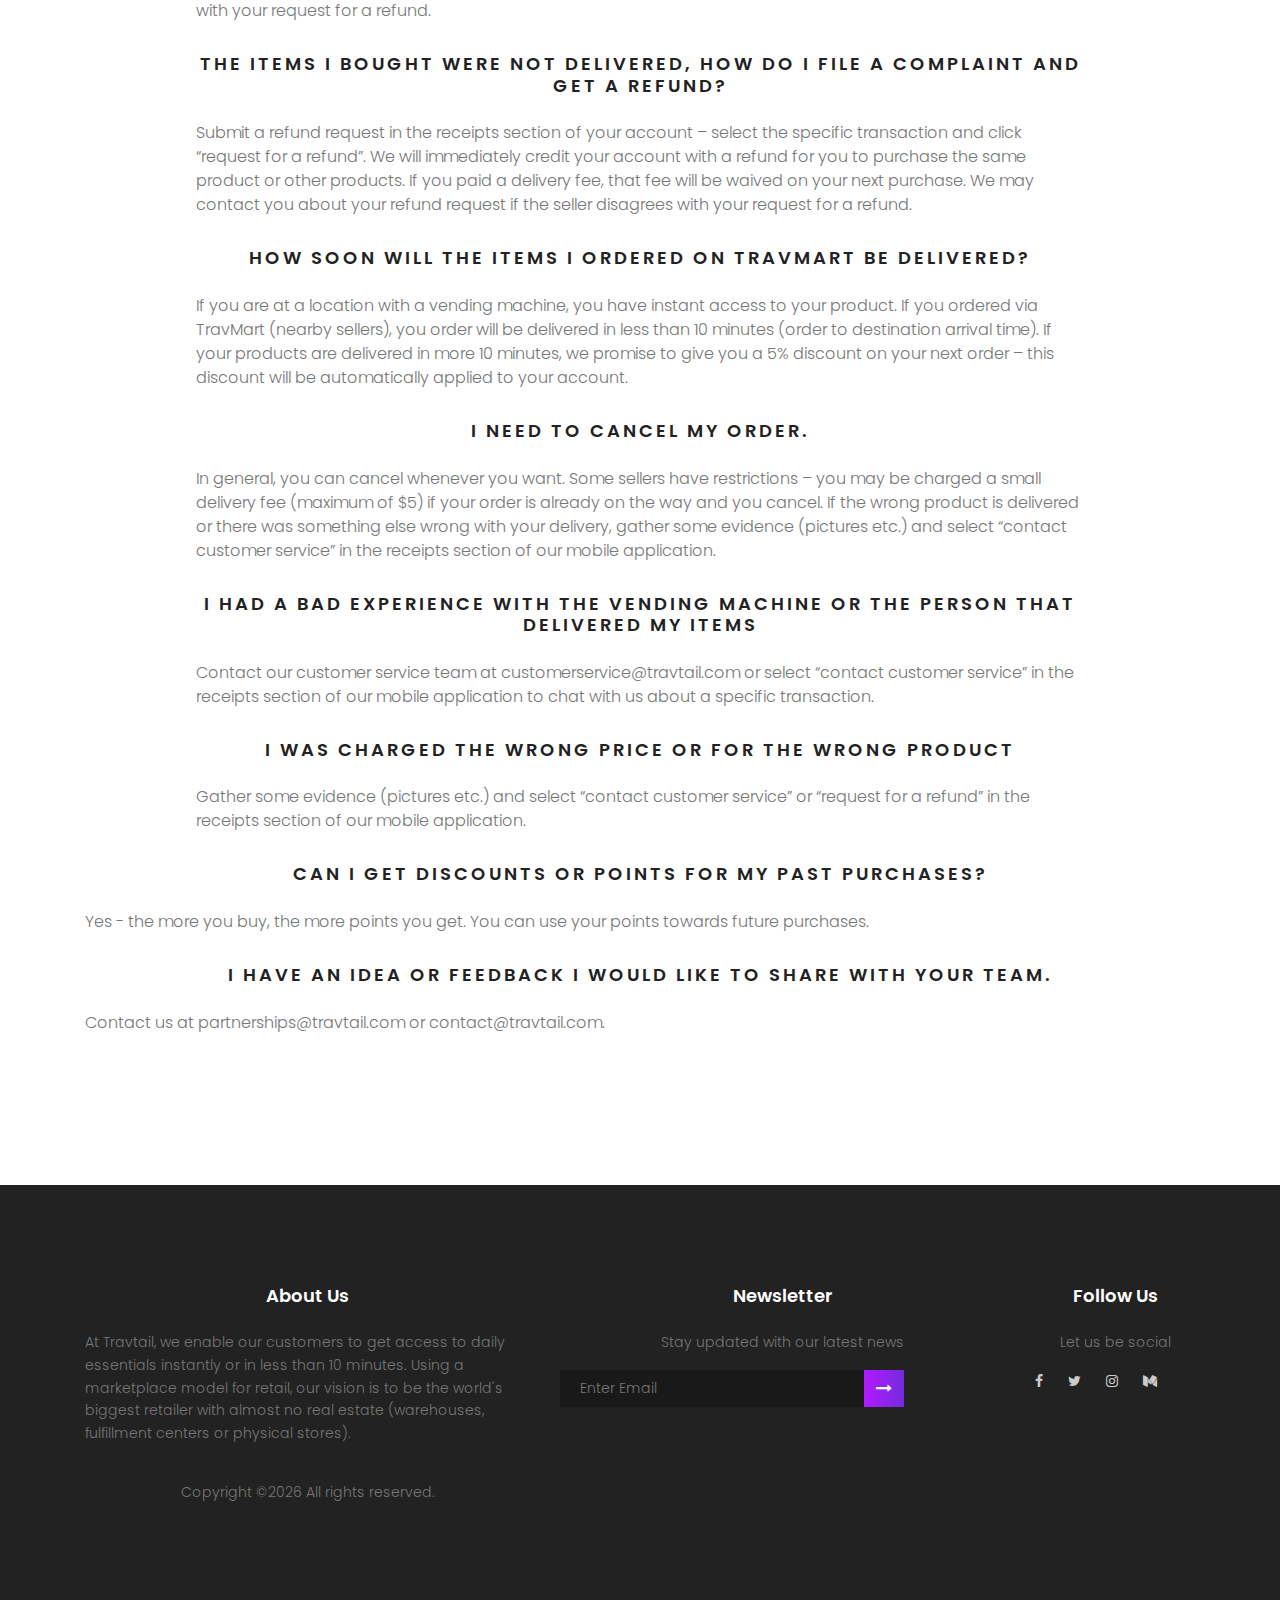
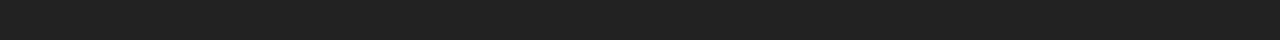
==== commit 1d128aea: "Update faq.html" ====
--- a/faq.html
+++ b/faq.html
@@ -109,14 +109,14 @@
 									What is Travtail?
 								</h2>
 								<p align="left">
-									At Travtail, we enable our customers to get access to daily essentials instantly or in less than 10 minutes. Using a marketplace model for retail, our vision is to be the world's biggest retailer with almost no real estate (warehouses, fulfillment centers or physical stores). Our two main products are Travtail Intelligent Vending Machines and Travtail Go. Travtail Go enables anyone to start a retail business without owning a store, warehouse or fulfillment center.<br><br>If you sell certain items via Travtail Go, you may be required to have a mini-warehouse or some other commercial location where you can pick and pack items.</p>
+									At Travtail, we enable our customers to get access to daily essentials instantly or in less than 10 minutes. Using a marketplace model for retail, our vision is to be the world's biggest retailer with almost no real estate (warehouses, fulfillment centers or physical stores). Our two main products are Travtail Intelligent Vending Machines and Travtail Marketplace (TravMart). TravMart enables anyone to start a retail business without owning a store, warehouse or fulfillment center.<br><br>If you sell certain items via TravMart, you may be required to have a mini-warehouse or some other commercial location where you can pick and pack items.</p>
 							</div>
 								<div class="single-faq">
 								<h2 class="text-uppercase">
 									We are a small brand with an innovative product, how do we sell on Travtail?
 								</h2>
 								<p align="left">
-								Small and large brands have several ways to sell their products via Travtail. Brands can create seller accounts via Travtail Go and sell directly to customers nearby, give vending machine owners and Travtail Go sellers incentives to sell their products (reduced pricing, free inventory etc.), pay for product placement and advertising and more. If you are interested in partnering with Travtail, send us an email at contact@travtail.com.<br><br>Brands can currently only partner with us by paying for product placements in our vending machines, listing directly on Travtail Go or sponsoring a pilot in locations of interest. For future product releases, brands will have a lot more ways to partner with us and will be able to sell products directly to neareby customers using our local delivery networks.
+								Small and large brands have several ways to sell their products via Travtail. Brands can create seller accounts via TravMart and sell directly to customers nearby, give vending machine owners and TravMart sellers incentives to sell their products (reduced pricing, free inventory etc.), pay for product placement and advertising, and more. If you are interested in partnering with Travtail, send us an email at contact@travtail.com.<br><br>Brands can currently only partner with us by paying for product placements in our vending machines, listing directly on TravMart or sponsoring a pilot in locations of interest. For future product releases, brands will have a lot more ways to partner with us and will be able to sell products directly to neareby customers using our local delivery networks.
 								</p>
 						</div>
 							<div class="single-faq">
@@ -131,7 +131,7 @@
 									How will you know when I need new products?
 								</h2>
 								<p align="left">
-									All vending machine owners and Travtail Go sellers will source and replenish the products themselves but you can also get wholesale discounts from our partners or buy products directly from us (we can automatically ship you products when your inventory is low). We are constantly analyzing each store to identify potential stockouts, high turnover items and several other data points and will give you several tools to prevent stockouts. We will give you access to several tools to plan for stockouts and manage your inventory. Our partners can give you discounts on wholesale purchases to reload your store - you have access to these discounts for free.</p>
+									All vending machine owners and TravMart sellers will source and replenish the products themselves but you can also get wholesale discounts from our partners or buy products directly from us (we can automatically ship you products when your inventory is low). We are constantly analyzing each store to identify potential stockouts, high turnover items and several other data points, and will give you several tools to prevent stockouts. We will give you access to several tools to plan for stockouts and manage your inventory. Our partners can give you discounts on wholesale purchases to reload your store - you have access to these discounts for free.</p>
 							</div>
 							
 						<div class="single-faq">
@@ -144,7 +144,7 @@
 								<h2 class="text-uppercase">
 									How will I receive products?
 								</h2>
-								<p align="left"> All vending machine owners and Travtail Go sellers will source and replenish the products themselves but you can also get wholesale discounts from our partners or buy products directly from us (we can automatically ship you products when your inventory is low). We will provide you with several tools to make sure you don't run out of stock.</p>
+								<p align="left"> All vending machine owners and TravMart sellers will source and replenish the products themselves but you can also get wholesale discounts from our partners or buy products directly from us (we can automatically ship you products when your inventory is low). We will provide you with several tools to make sure you don't run out of stock.</p>
 							</div>
 							
 							<div class="single-faq">
@@ -152,7 +152,7 @@
 									How much money can I make?
 								</h2>
 								<p align="left">
-									You can make $200-$10000/month. Average sellers can make $200-$500/machine a month selling products. Top sellers can make $600-$1000/machine a month selling products. If you sell high value products or buy the bigger stores, you can make up to $10K a month. <br><br>If you are selling via Travtail Go, your potential revenue is unlimited but depends on several factors (your unit price, location, level of competition, exclusivity of product, your ratings/reviews etc.).</p>
+									You can make $200-$10000/month. Average sellers can make $200-$500/machine a month selling products. Top sellers can make $600-$1000/machine a month selling products. If you sell high value products or buy the bigger stores, you can make up to $10K a month. <br><br>If you are selling via TravMart, your potential revenue is unlimited but depends on several factors (your unit price, location, level of competition, exclusivity of product, your ratings/reviews etc.).</p>
 							</div>
 							
 										
@@ -202,7 +202,7 @@
 								<h2 class="text-uppercase">
 									6-8% commission sounds incredibly high
 								</h2>
-								<p align="left"> In general, the retail price for your products can be 3-10x the wholesale price and still be very competitive. We will give you several pricing tools so you can price competitively. 6% is on the lower end of the commissions charged by other markeplace platforms. An extra 2% will apply if the vending machine owner wants theft, loss and damage (does not include product expiration) protection for the vending machine and its content. The 6% commission covers the cost of the commerce software (payments, inventory management, sales tax remittance, product recommendations engine, vending machine troubleshooting, customer support, market intelligence etc.). You can learn more ere: http://travtail.squarespace.com/).
+								<p align="left"> In general, the retail price for your products can be 2-10x the wholesale price and still be very competitiv. Note that there is a maximum allowable price for items sold via TravMart in each city - there are no maximum prices for items sold in our vending machines. We will give you several pricing tools so you can price competitively. 6% is on the lower end of the commissions charged by other markeplace platforms. An extra 2% will apply if the vending machine owner wants theft, loss and damage (does not include product expiration) protection for the vending machine and its content. The 6% commission covers the cost of the commerce software (payments, inventory management, sales tax remittance, product recommendations engine, vending machine troubleshooting, customer support, market intelligence etc.). You can learn more ere: http://travtail.squarespace.com/).
 							</p>	
 						</div>
 						<div class="single-faq">
@@ -230,7 +230,7 @@
 							
 							<div class="single-faq">
 								<h2 class="text-uppercase">
-									How do you handle vending machine owners or Travtail Go sellers who try to cheat their customers, sell expired or illegal items etc.?
+									How do you handle vending machine owners or TravMart sellers who try to cheat their customers, sell expired or illegal items etc.?
 								</h2>
 								<p align="left">
 								We will investigate any reported illegal product sales or product defects/damages, and penalized the seller based on our terms of service. Customers will be fully refunded for damaged or defective products.
@@ -260,10 +260,10 @@
 						</div>		
 						<div class="single-faq">
 								<h2 class="text-uppercase">
-									How soon will the items I ordered on Travtail Go be delivered?
-								</h2>
-								<p align="left">
-								If you are at a location with a vending machine, you have instant access to your product. If you ordered via Travtail Go (nearby sellers), you order will be delivered in less than 10 minutes (order to destination arrival time). If your products are delivered in more 10 minutes, we promise to give you a 5% discount on your next order – this discount will be automatically applied to your account.</p>
+									How soon will the items I ordered on TravMart be delivered?
+								</h2>
+								<p align="left">
+								If you are at a location with a vending machine, you have instant access to your product. If you ordered via TravMart (nearby sellers), you order will be delivered in less than 10 minutes (order to destination arrival time). If your products are delivered in more 10 minutes, we promise to give you a 5% discount on your next order – this discount will be automatically applied to your account.</p>
 						</div>		
 						<div class="single-faq">
 								<h2 class="text-uppercase">
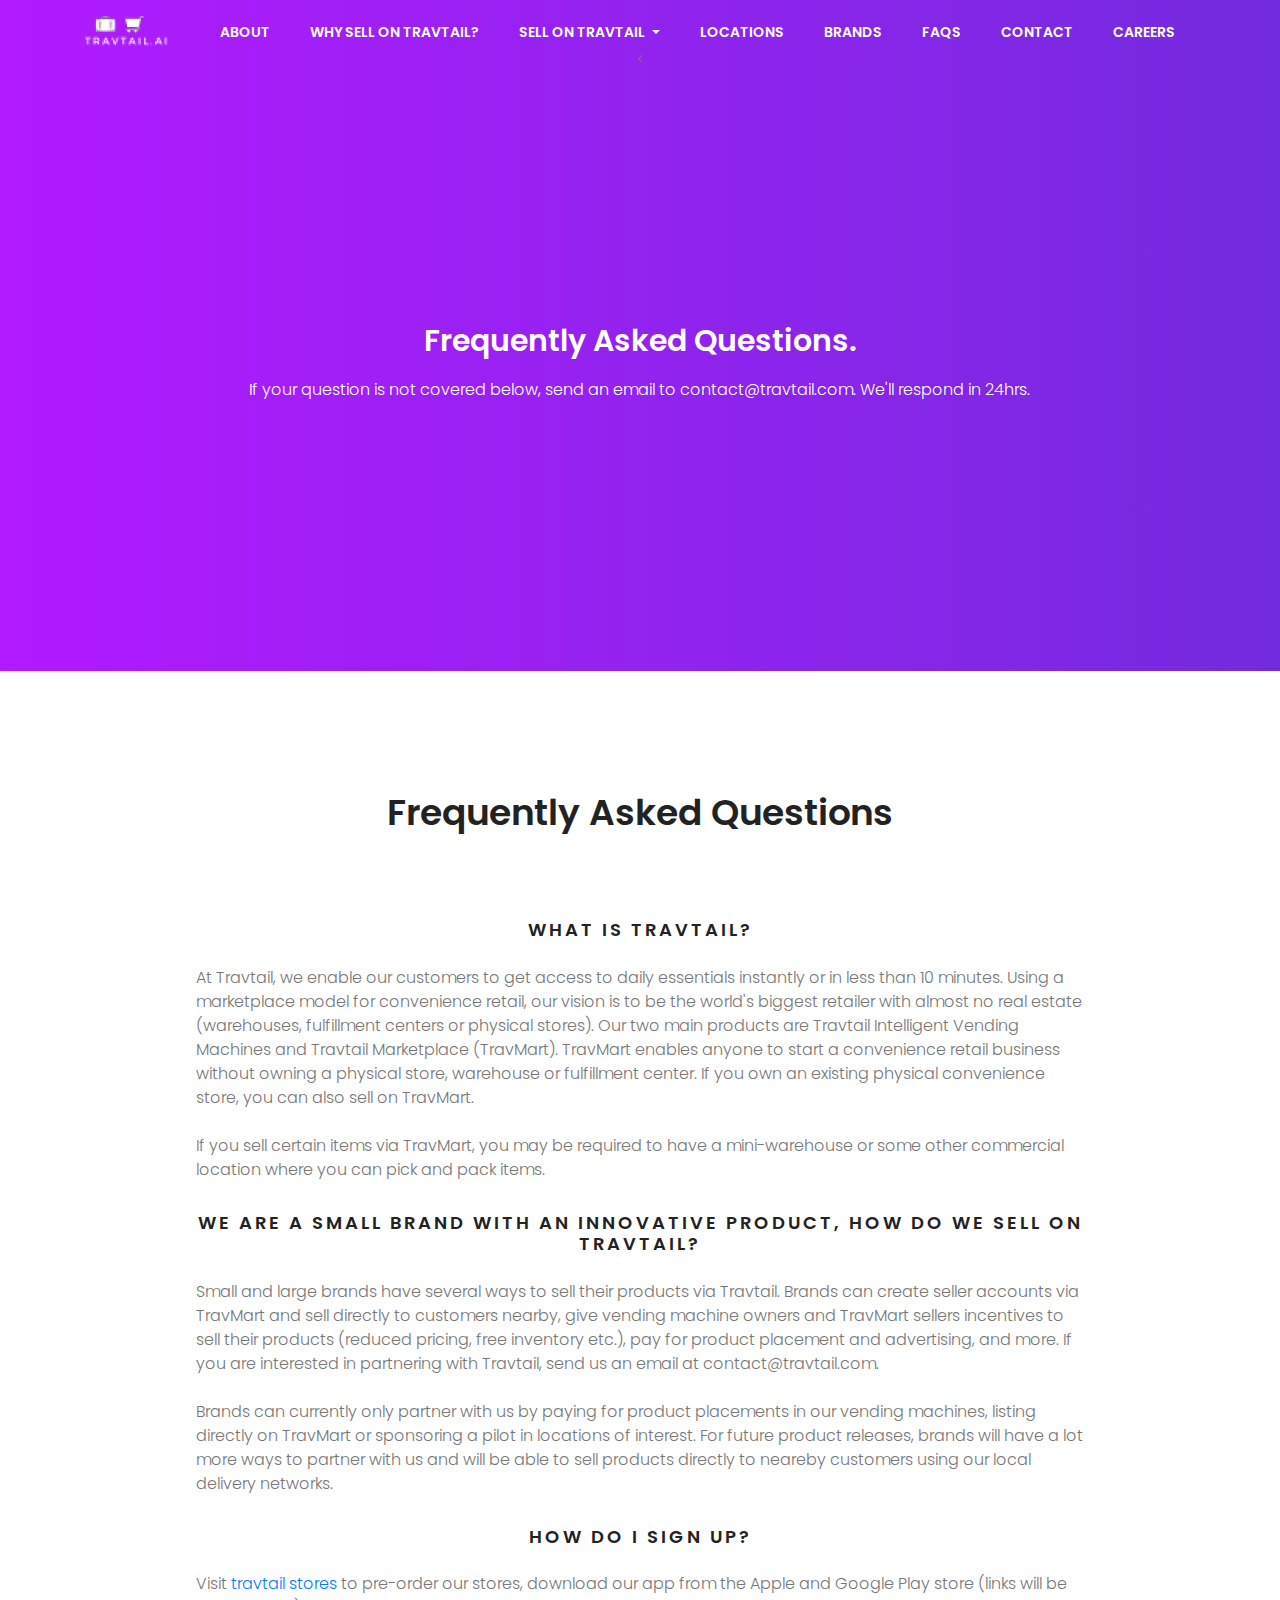
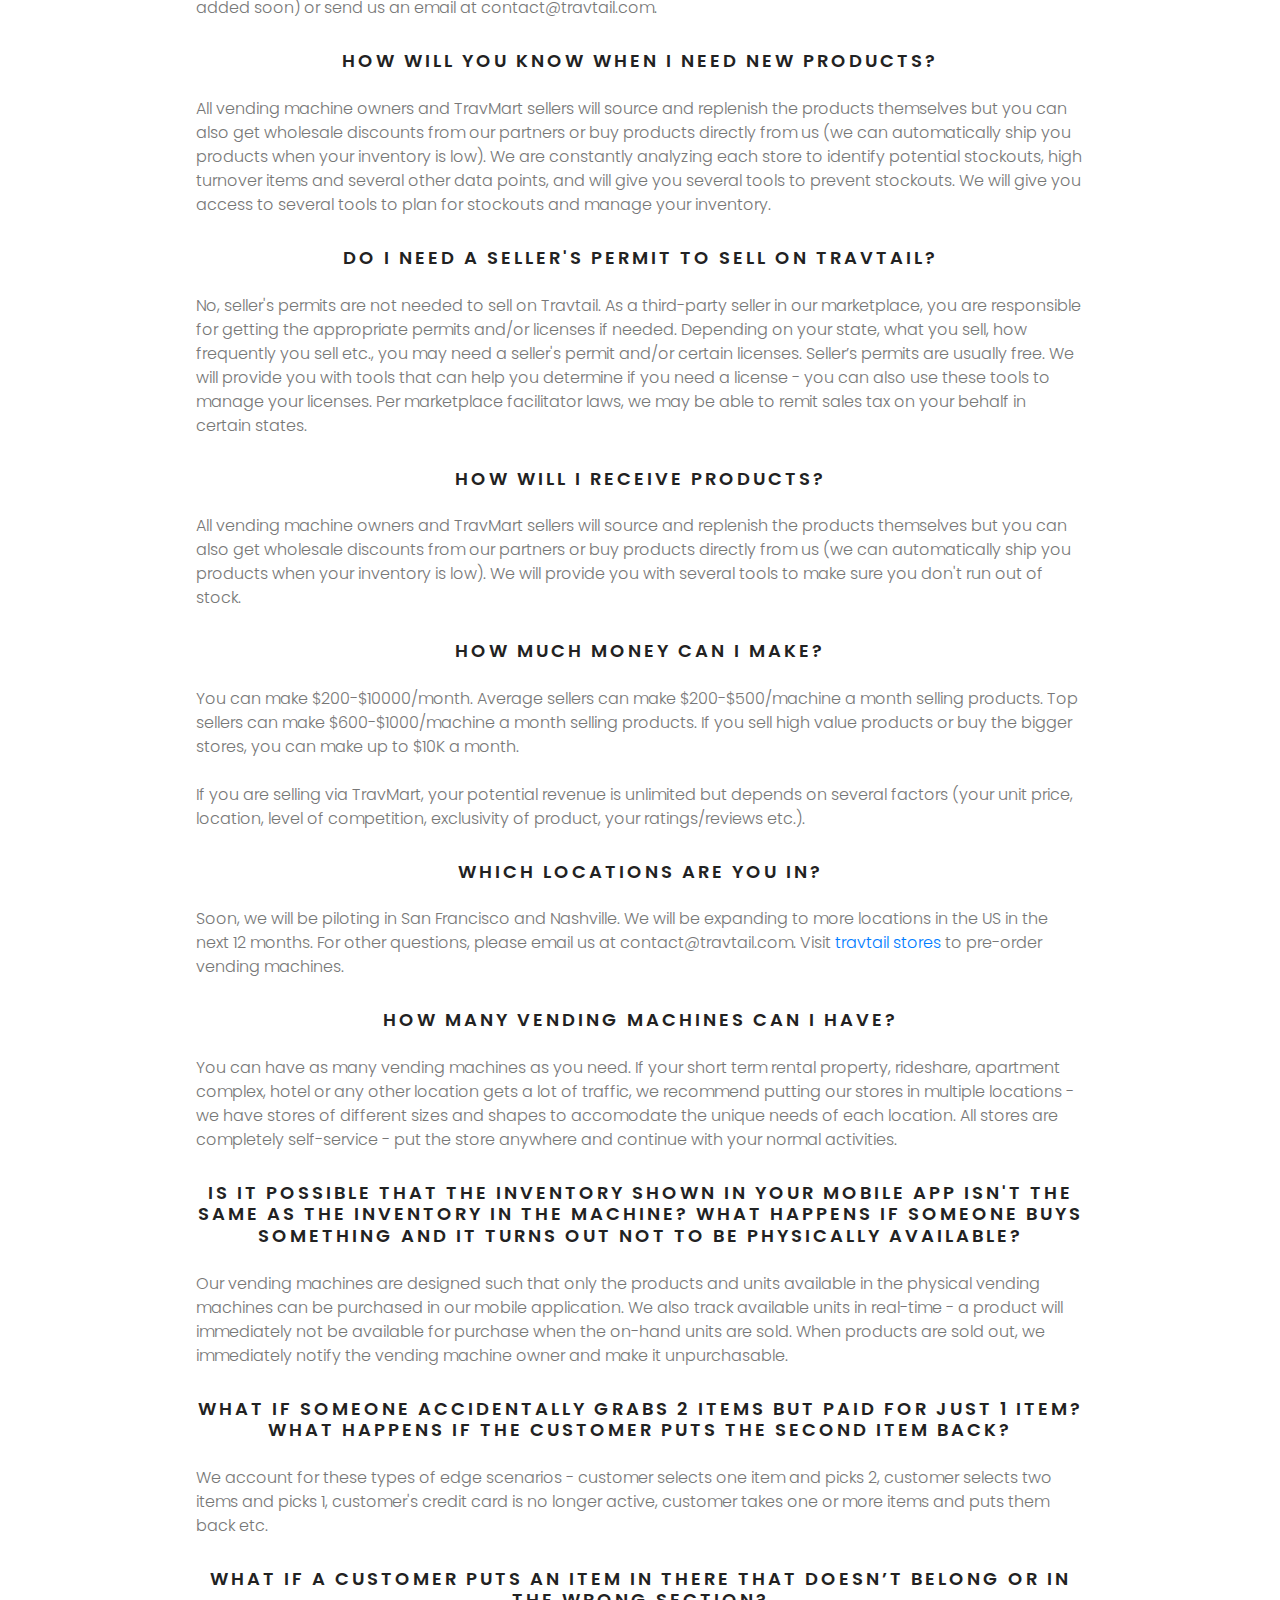
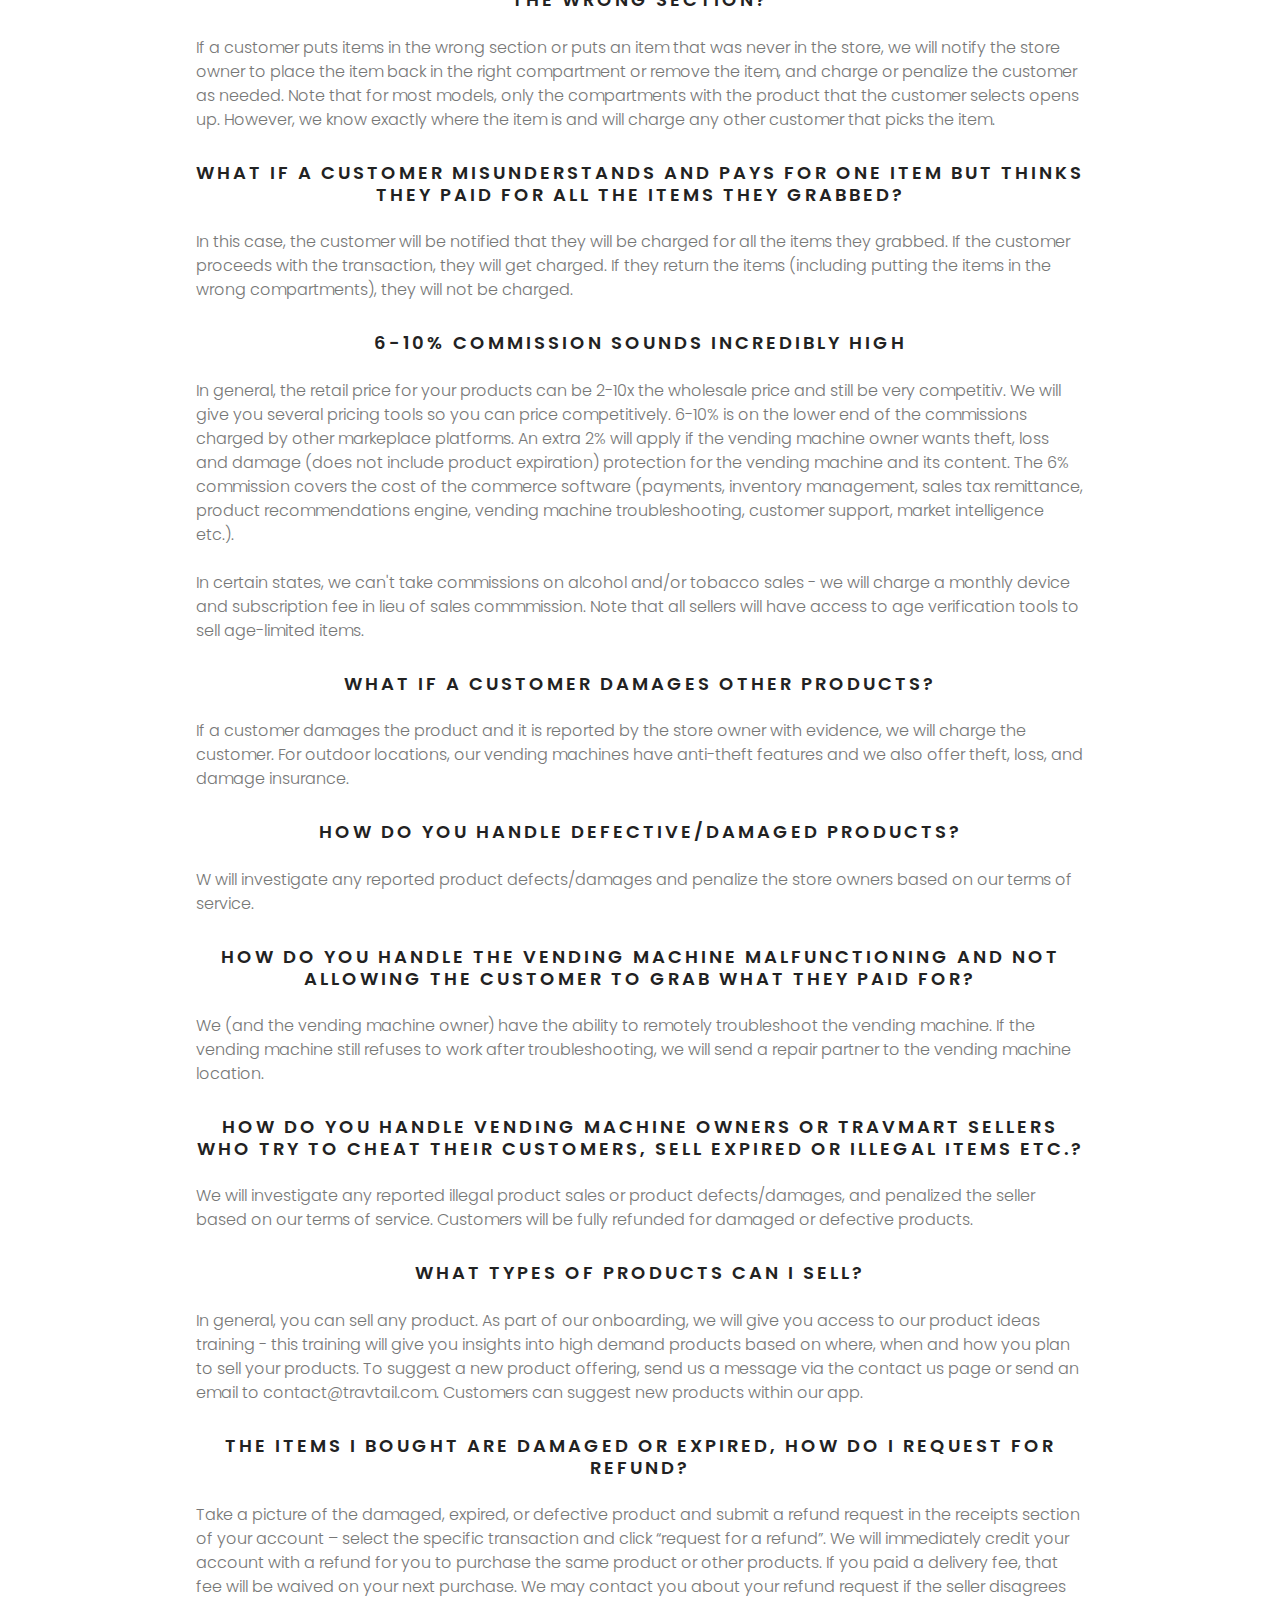
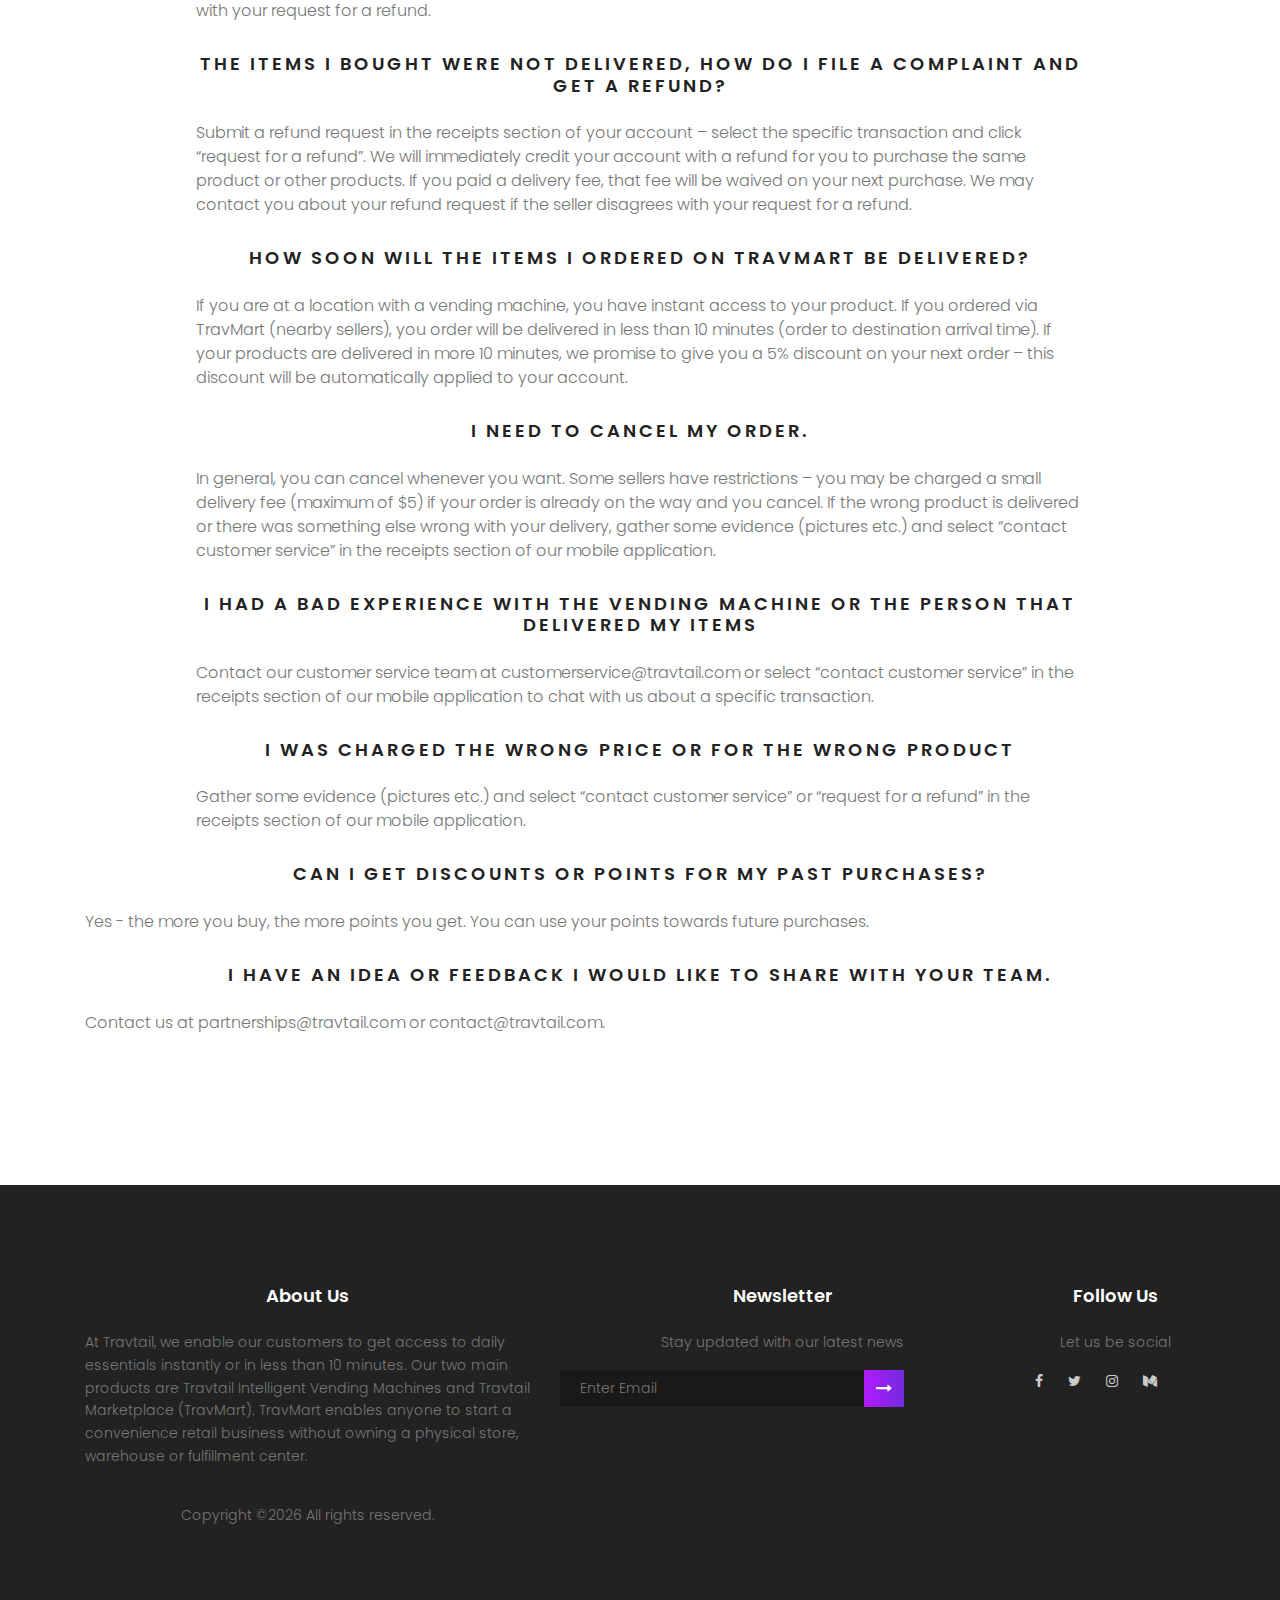
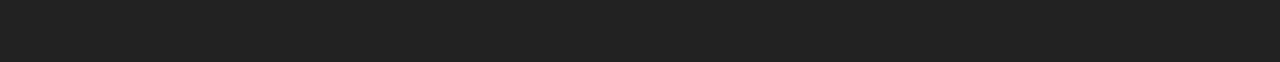
==== commit c3411ead: "Update faq.html" ====
--- a/faq.html
+++ b/faq.html
@@ -109,7 +109,7 @@
 									What is Travtail?
 								</h2>
 								<p align="left">
-									At Travtail, we enable our customers to get access to daily essentials instantly or in less than 10 minutes. Using a marketplace model for retail, our vision is to be the world's biggest retailer with almost no real estate (warehouses, fulfillment centers or physical stores). Our two main products are Travtail Intelligent Vending Machines and Travtail Marketplace (TravMart). TravMart enables anyone to start a retail business without owning a store, warehouse or fulfillment center.<br><br>If you sell certain items via TravMart, you may be required to have a mini-warehouse or some other commercial location where you can pick and pack items.</p>
+									At Travtail, we enable our customers to get access to daily essentials instantly or in less than 10 minutes. Using a marketplace model for convenience retail, our vision is to be the world's biggest retailer with almost no real estate (warehouses, fulfillment centers or physical stores). Our two main products are Travtail Intelligent Vending Machines and Travtail Marketplace (TravMart). TravMart enables anyone to start a convenience retail business without owning a physical store, warehouse or fulfillment center. If you own an existing physical convenience store, you can also sell on TravMart.<br><br>If you sell certain items via TravMart, you may be required to have a mini-warehouse or some other commercial location where you can pick and pack items.</p>
 							</div>
 								<div class="single-faq">
 								<h2 class="text-uppercase">
@@ -131,14 +131,14 @@
 									How will you know when I need new products?
 								</h2>
 								<p align="left">
-									All vending machine owners and TravMart sellers will source and replenish the products themselves but you can also get wholesale discounts from our partners or buy products directly from us (we can automatically ship you products when your inventory is low). We are constantly analyzing each store to identify potential stockouts, high turnover items and several other data points, and will give you several tools to prevent stockouts. We will give you access to several tools to plan for stockouts and manage your inventory. Our partners can give you discounts on wholesale purchases to reload your store - you have access to these discounts for free.</p>
+									All vending machine owners and TravMart sellers will source and replenish the products themselves but you can also get wholesale discounts from our partners or buy products directly from us (we can automatically ship you products when your inventory is low). We are constantly analyzing each store to identify potential stockouts, high turnover items and several other data points, and will give you several tools to prevent stockouts. We will give you access to several tools to plan for stockouts and manage your inventory.</p>
 							</div>
 							
 						<div class="single-faq">
 								<h2 class="text-uppercase">
 									Do I need a seller's permit to sell on Travtail?
 								</h2>
-								<p align="left">No, seller's permits are not needed to sell on Travtail. As a third-party seller in our marketplace, you are responsible for getting the appropriate permits and/or licenses if needed. Depending on your state, what you sell, how frequently you sell etc., you may need a seller's permit and/or certain licenses. Seller’s permits are usually free. We will provide you with tools that can help you determine if you need a license - you can also use these tools to manage your licenses. Per marketplace facilitator laws, we may be able to remit sales tax on your behalf in certain states.<br><br> In certain states, we can't take commissions on alcohol and/or tobacco sales - we will charge a monthly device and subscription fee in lieu of sales commmission. Note that all sellers will have access to age verification tools.</p>
+								<p align="left">No, seller's permits are not needed to sell on Travtail. As a third-party seller in our marketplace, you are responsible for getting the appropriate permits and/or licenses if needed. Depending on your state, what you sell, how frequently you sell etc., you may need a seller's permit and/or certain licenses. Seller’s permits are usually free. We will provide you with tools that can help you determine if you need a license - you can also use these tools to manage your licenses. Per marketplace facilitator laws, we may be able to remit sales tax on your behalf in certain states.</p>
 						</div>
 							<div class="single-faq">
 								<h2 class="text-uppercase">
@@ -200,9 +200,9 @@
 						</div>
 						<div class="single-faq">
 								<h2 class="text-uppercase">
-									6-8% commission sounds incredibly high
-								</h2>
-								<p align="left"> In general, the retail price for your products can be 2-10x the wholesale price and still be very competitiv. Note that there is a maximum allowable price for items sold via TravMart in each city - there are no maximum prices for items sold in our vending machines. We will give you several pricing tools so you can price competitively. 6% is on the lower end of the commissions charged by other markeplace platforms. An extra 2% will apply if the vending machine owner wants theft, loss and damage (does not include product expiration) protection for the vending machine and its content. The 6% commission covers the cost of the commerce software (payments, inventory management, sales tax remittance, product recommendations engine, vending machine troubleshooting, customer support, market intelligence etc.). You can learn more ere: http://travtail.squarespace.com/).
+									6-10% commission sounds incredibly high
+								</h2>
+								<p align="left"> In general, the retail price for your products can be 2-10x the wholesale price and still be very competitiv. We will give you several pricing tools so you can price competitively. 6-10% is on the lower end of the commissions charged by other markeplace platforms. An extra 2% will apply if the vending machine owner wants theft, loss and damage (does not include product expiration) protection for the vending machine and its content. The 6% commission covers the cost of the commerce software (payments, inventory management, sales tax remittance, product recommendations engine, vending machine troubleshooting, customer support, market intelligence etc.).<br><br> In certain states, we can't take commissions on alcohol and/or tobacco sales - we will charge a monthly device and subscription fee in lieu of sales commmission. Note that all sellers will have access to age verification tools to sell age-limited items.
 							</p>	
 						</div>
 						<div class="single-faq">
@@ -311,7 +311,7 @@
 							<div class="single-footer-widget">
 								<h6>About Us</h6>
 								<p align="left">
-								At Travtail, we enable our customers to get access to daily essentials instantly or in less than 10 minutes. Using a marketplace model for retail, our vision is to be the world's biggest retailer with almost no real estate (warehouses, fulfillment centers or physical stores).</p>
+								At Travtail, we enable our customers to get access to daily essentials instantly or in less than 10 minutes. Our two main products are Travtail Intelligent Vending Machines and Travtail Marketplace (TravMart). TravMart enables anyone to start a convenience retail business without owning a physical store, warehouse or fulfillment center.</p>
 																
 								<!-- Link back to Colorlib can't be removed. Template is licensed under CC BY 3.0. -->
             		<p class="footer-text">Copyright &copy;<script>document.write(new Date().getFullYear());</script> All rights reserved.
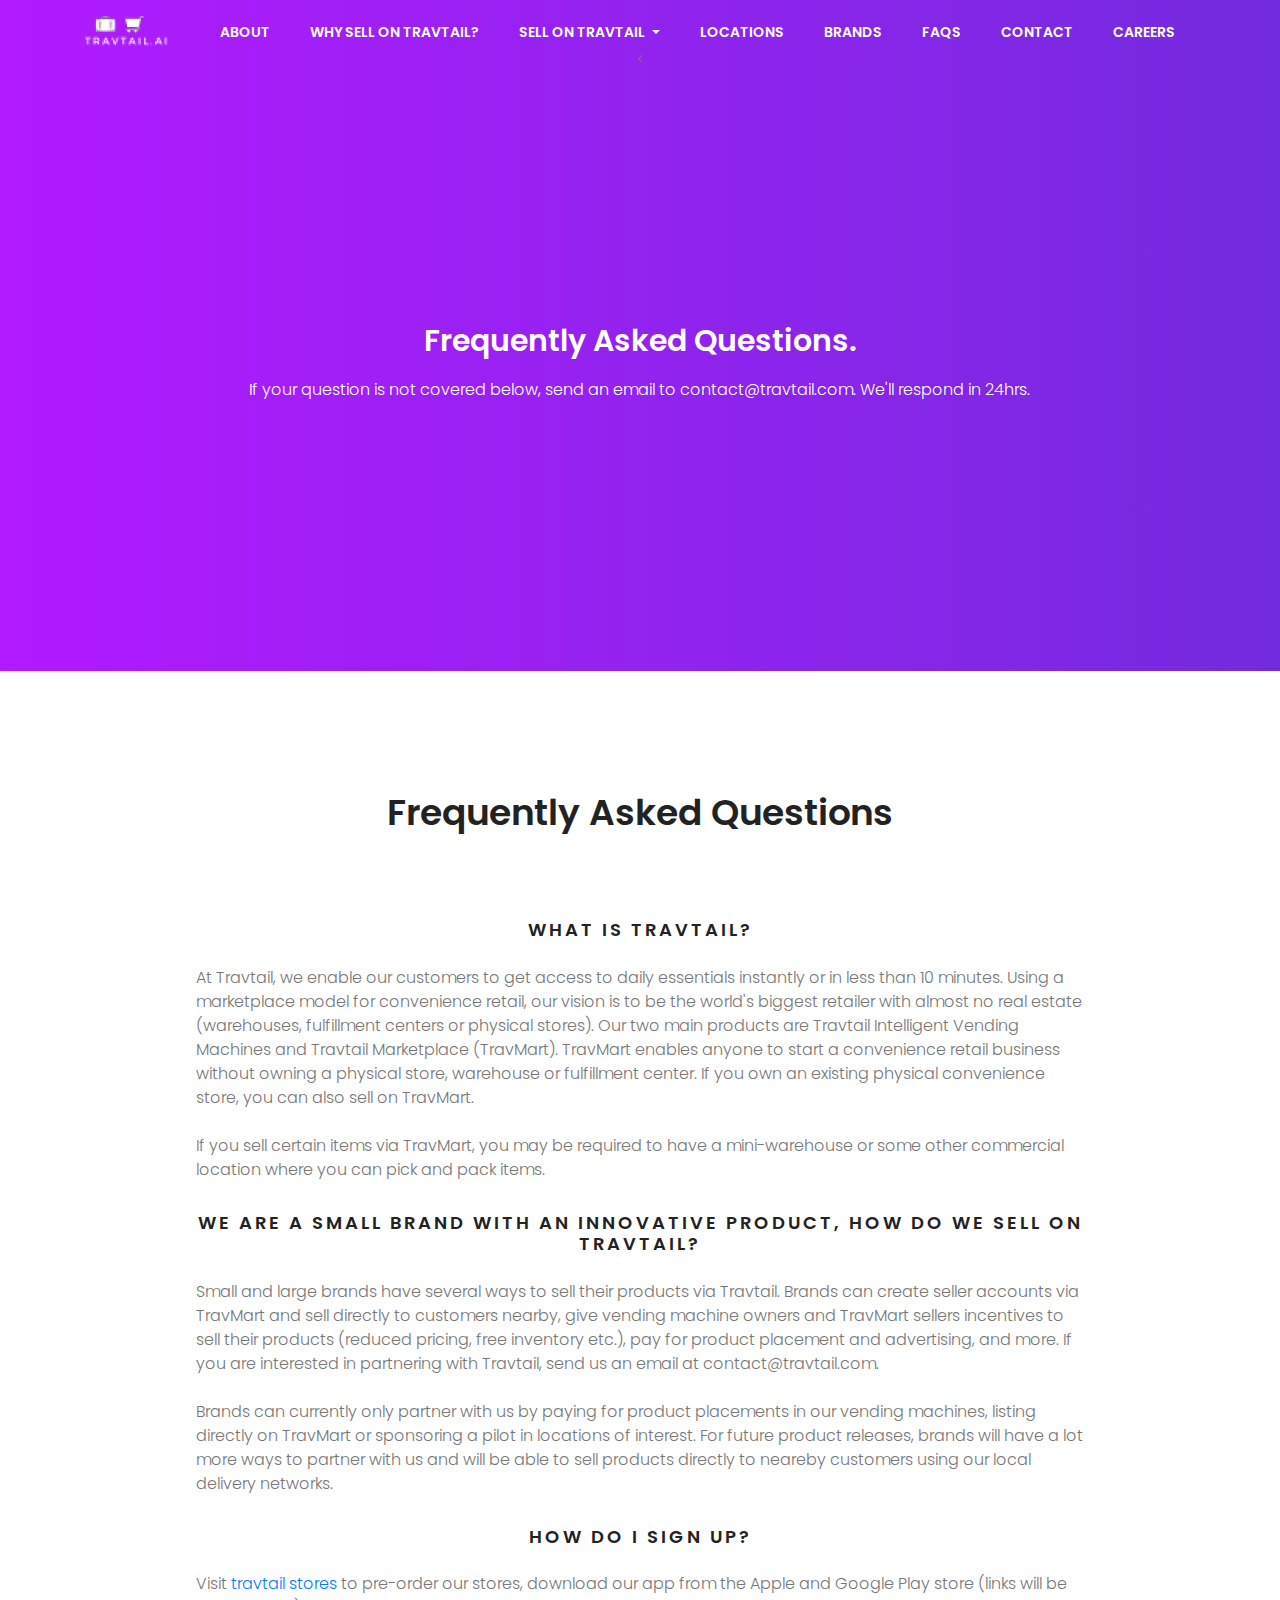
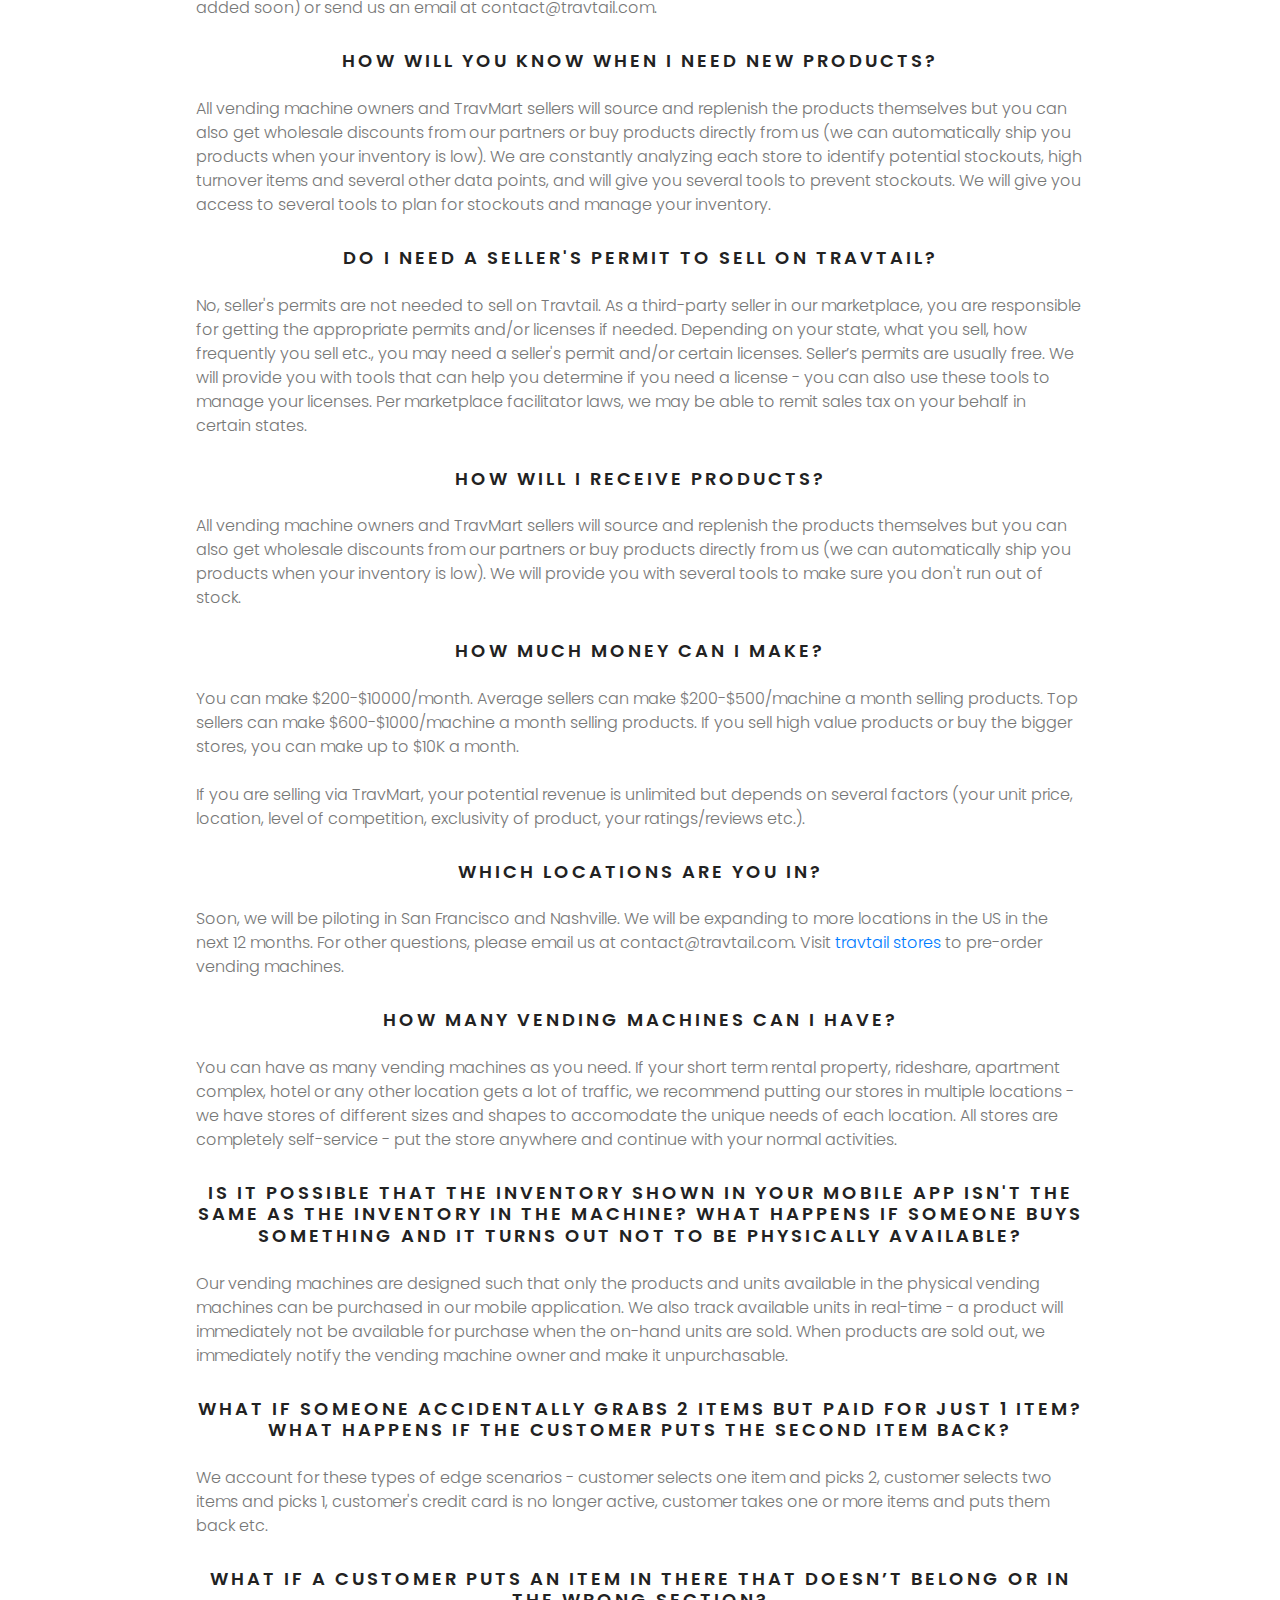
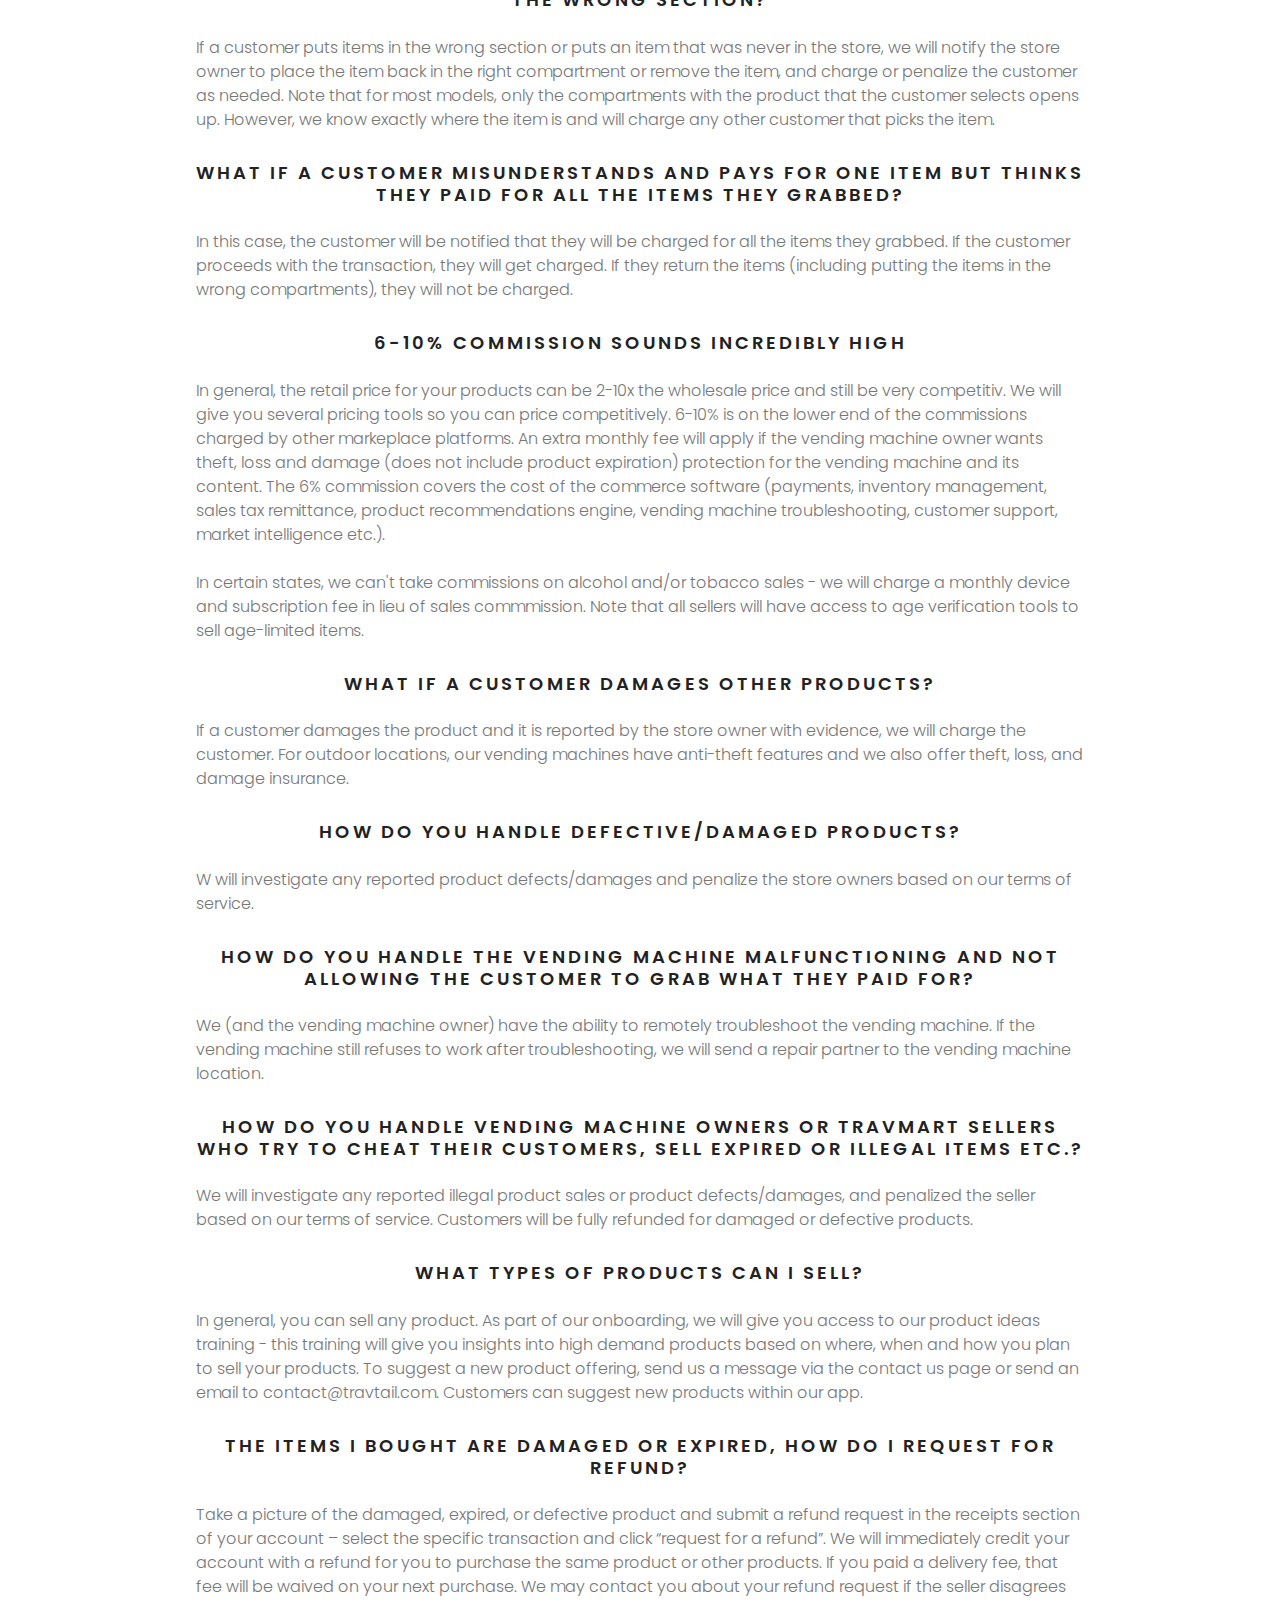
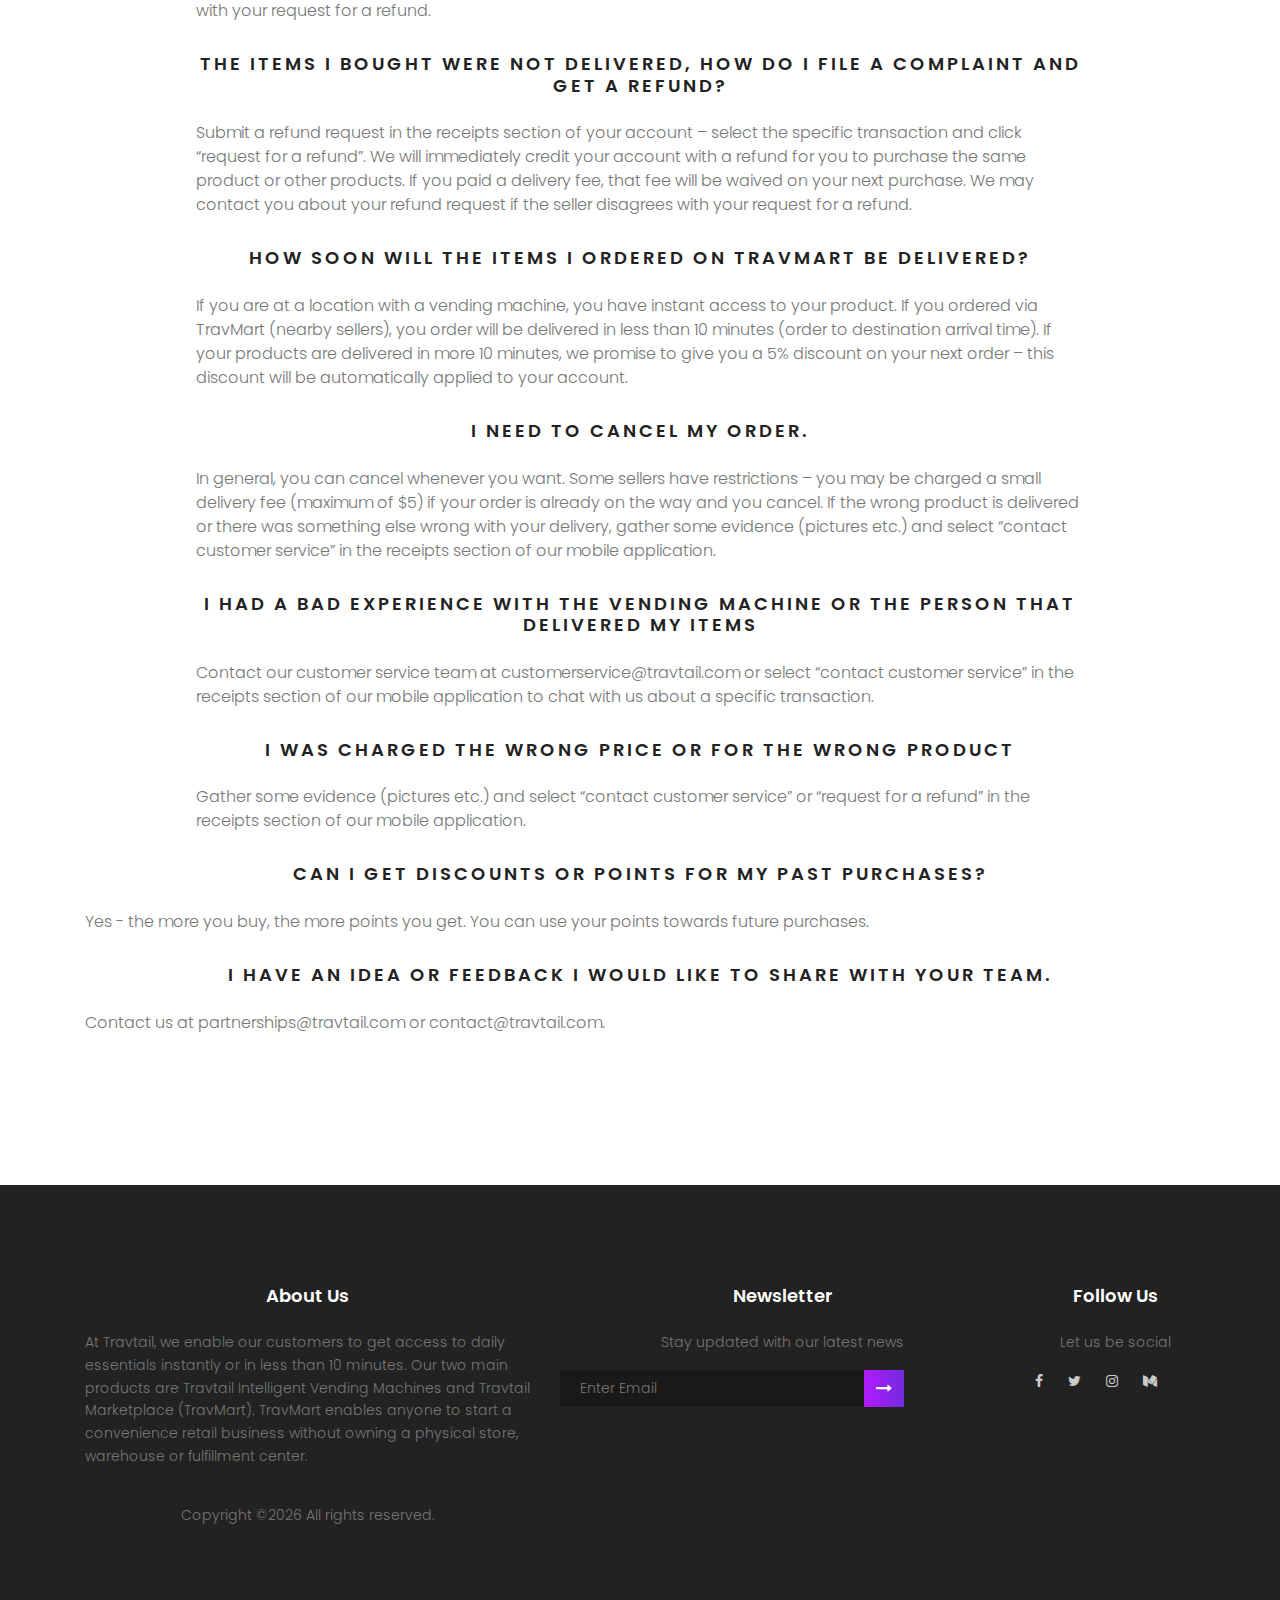
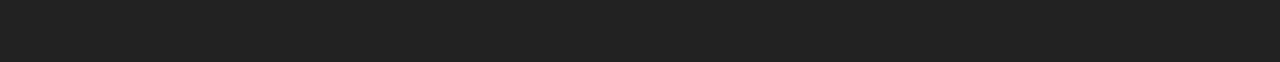
==== commit 25508d1c: "Update faq.html" ====
--- a/faq.html
+++ b/faq.html
@@ -202,7 +202,7 @@
 								<h2 class="text-uppercase">
 									6-10% commission sounds incredibly high
 								</h2>
-								<p align="left"> In general, the retail price for your products can be 2-10x the wholesale price and still be very competitiv. We will give you several pricing tools so you can price competitively. 6-10% is on the lower end of the commissions charged by other markeplace platforms. An extra 2% will apply if the vending machine owner wants theft, loss and damage (does not include product expiration) protection for the vending machine and its content. The 6% commission covers the cost of the commerce software (payments, inventory management, sales tax remittance, product recommendations engine, vending machine troubleshooting, customer support, market intelligence etc.).<br><br> In certain states, we can't take commissions on alcohol and/or tobacco sales - we will charge a monthly device and subscription fee in lieu of sales commmission. Note that all sellers will have access to age verification tools to sell age-limited items.
+								<p align="left"> In general, the retail price for your products can be 2-10x the wholesale price and still be very competitiv. We will give you several pricing tools so you can price competitively. 6-10% is on the lower end of the commissions charged by other markeplace platforms. An extra monthly fee will apply if the vending machine owner wants theft, loss and damage (does not include product expiration) protection for the vending machine and its content. The 6% commission covers the cost of the commerce software (payments, inventory management, sales tax remittance, product recommendations engine, vending machine troubleshooting, customer support, market intelligence etc.).<br><br> In certain states, we can't take commissions on alcohol and/or tobacco sales - we will charge a monthly device and subscription fee in lieu of sales commmission. Note that all sellers will have access to age verification tools to sell age-limited items.
 							</p>	
 						</div>
 						<div class="single-faq">
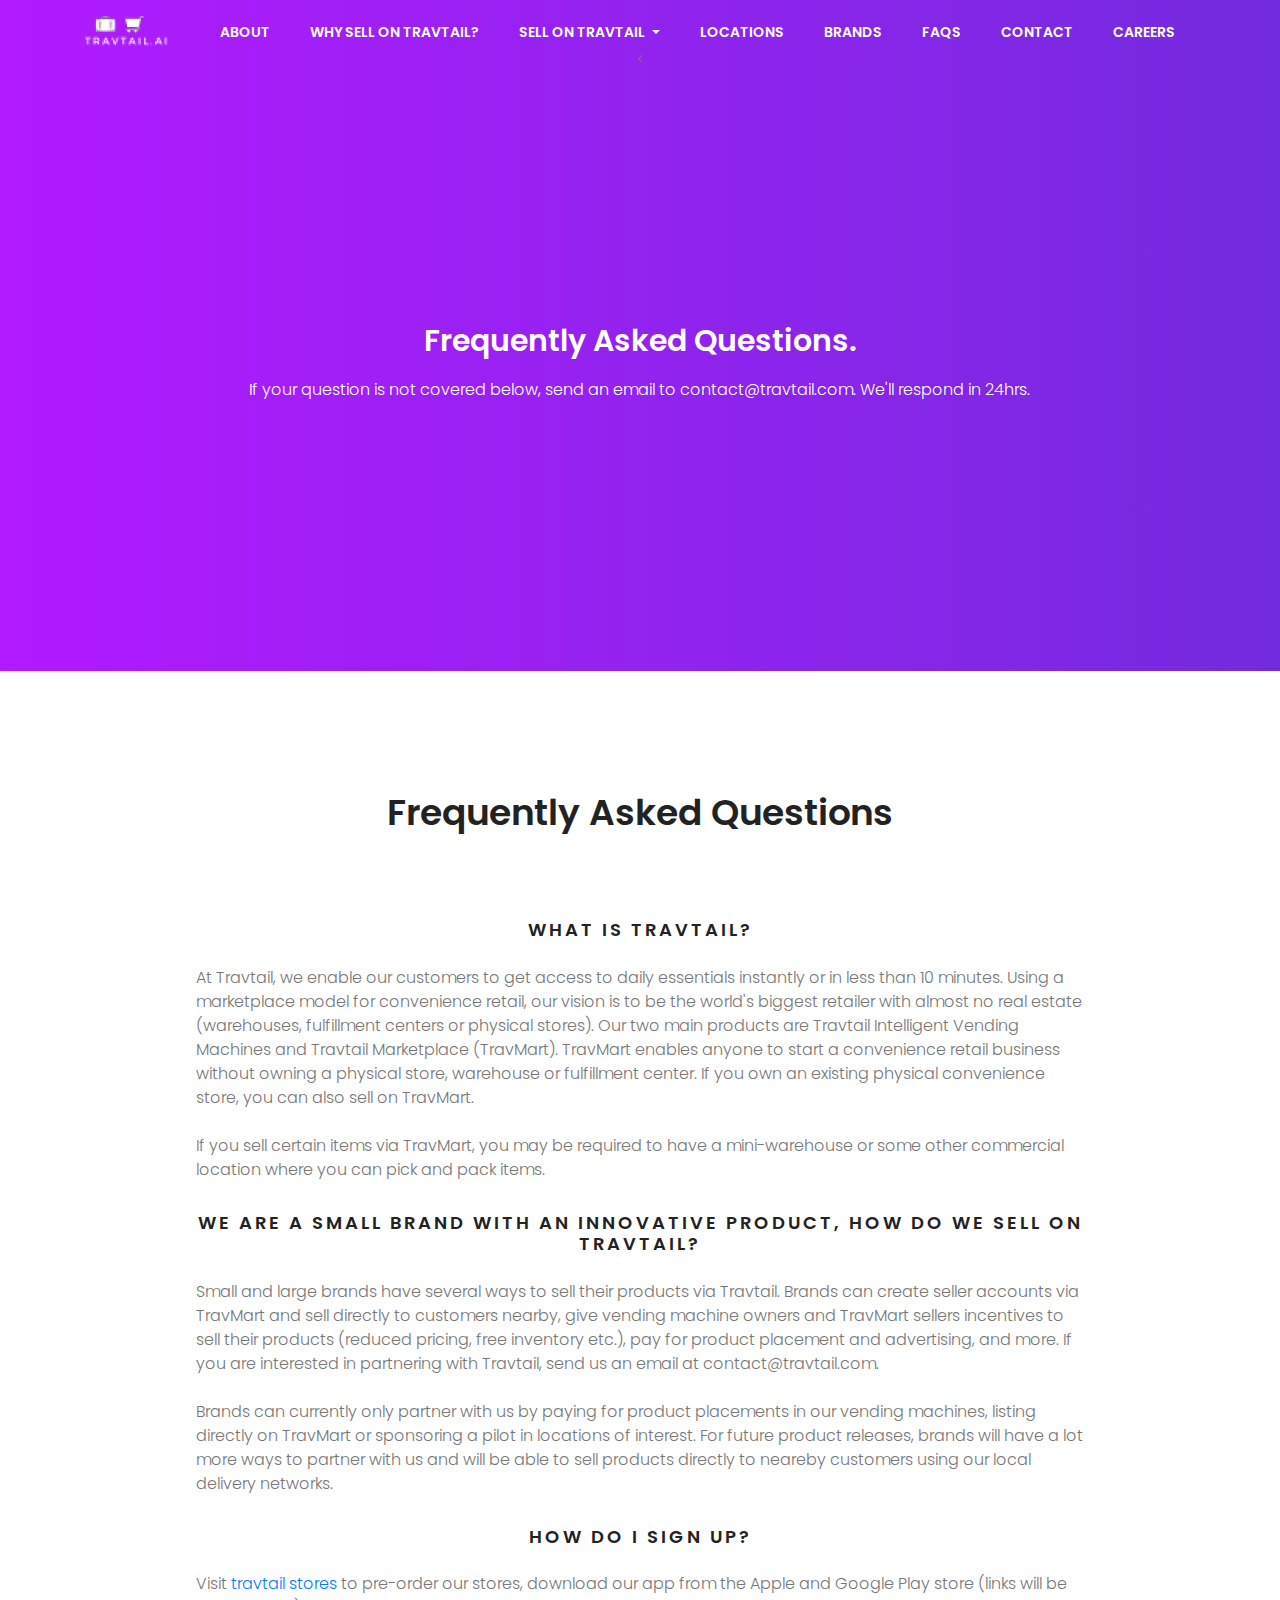
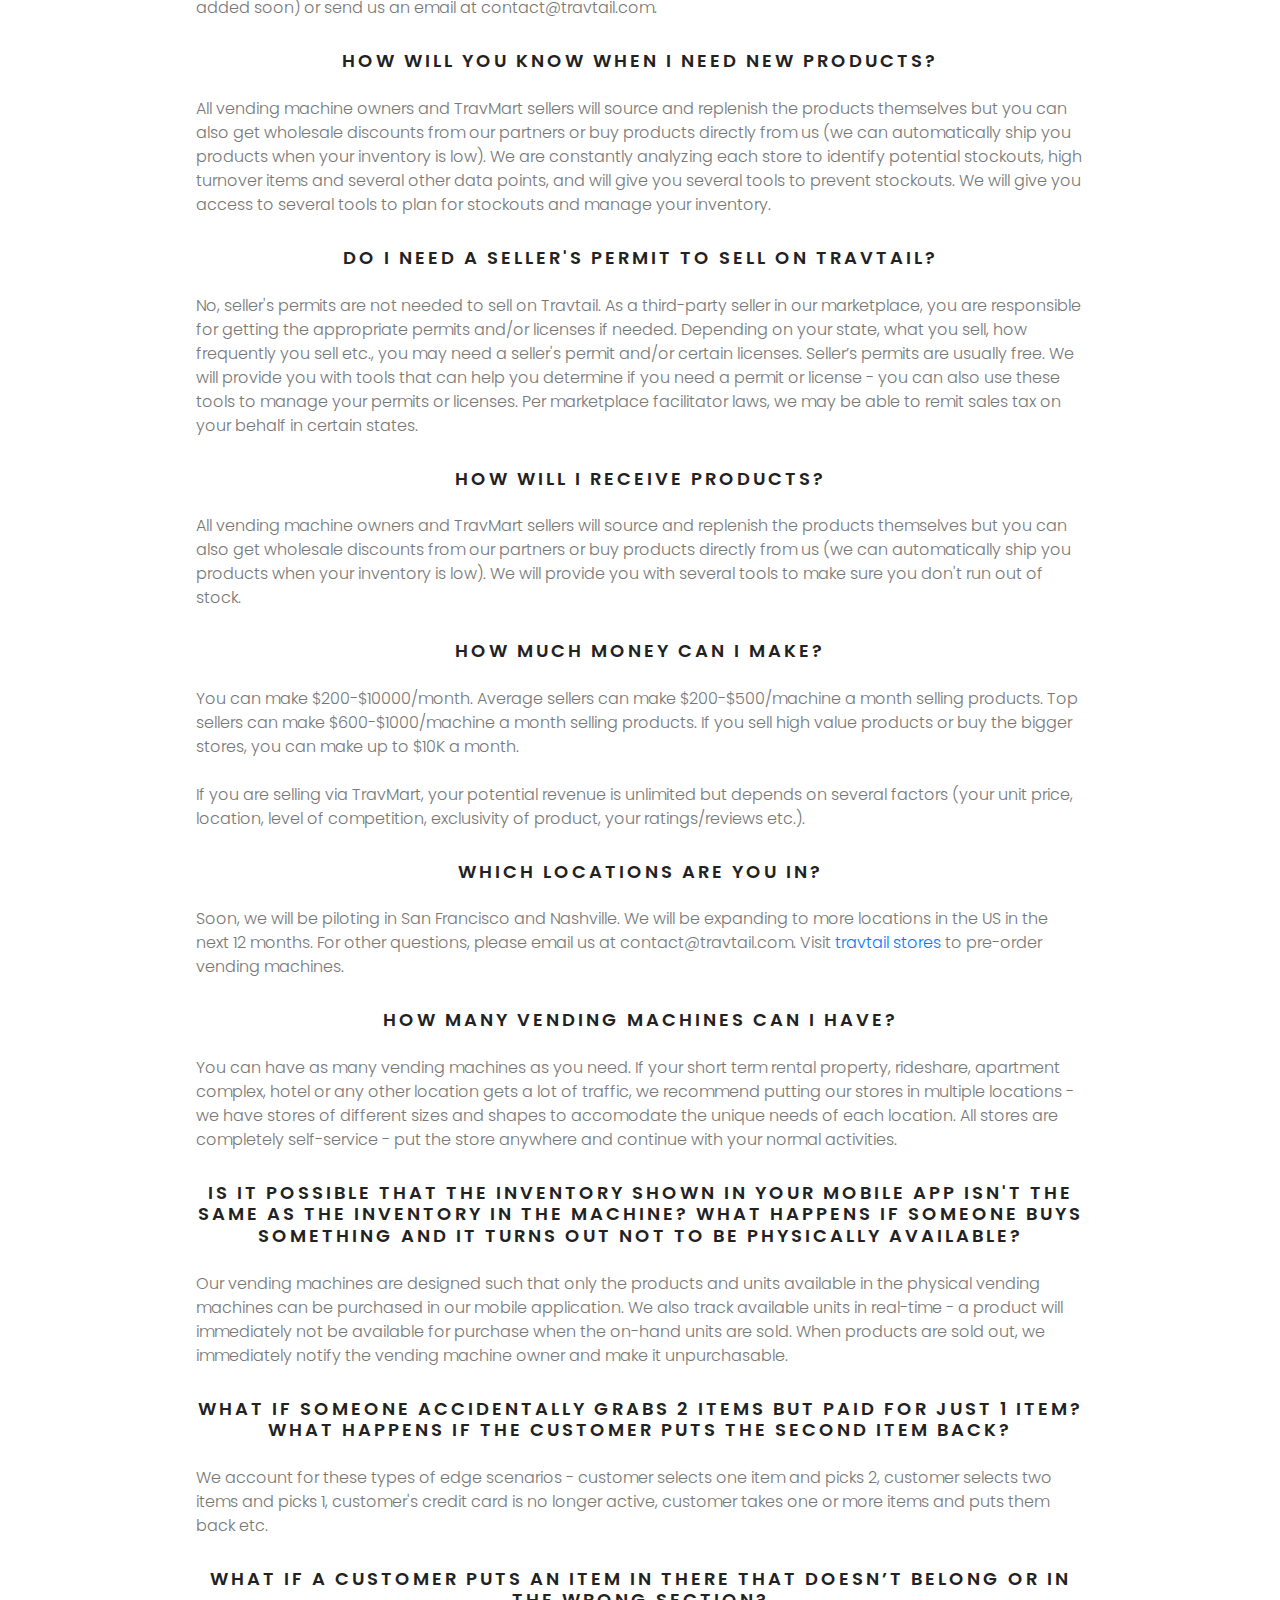
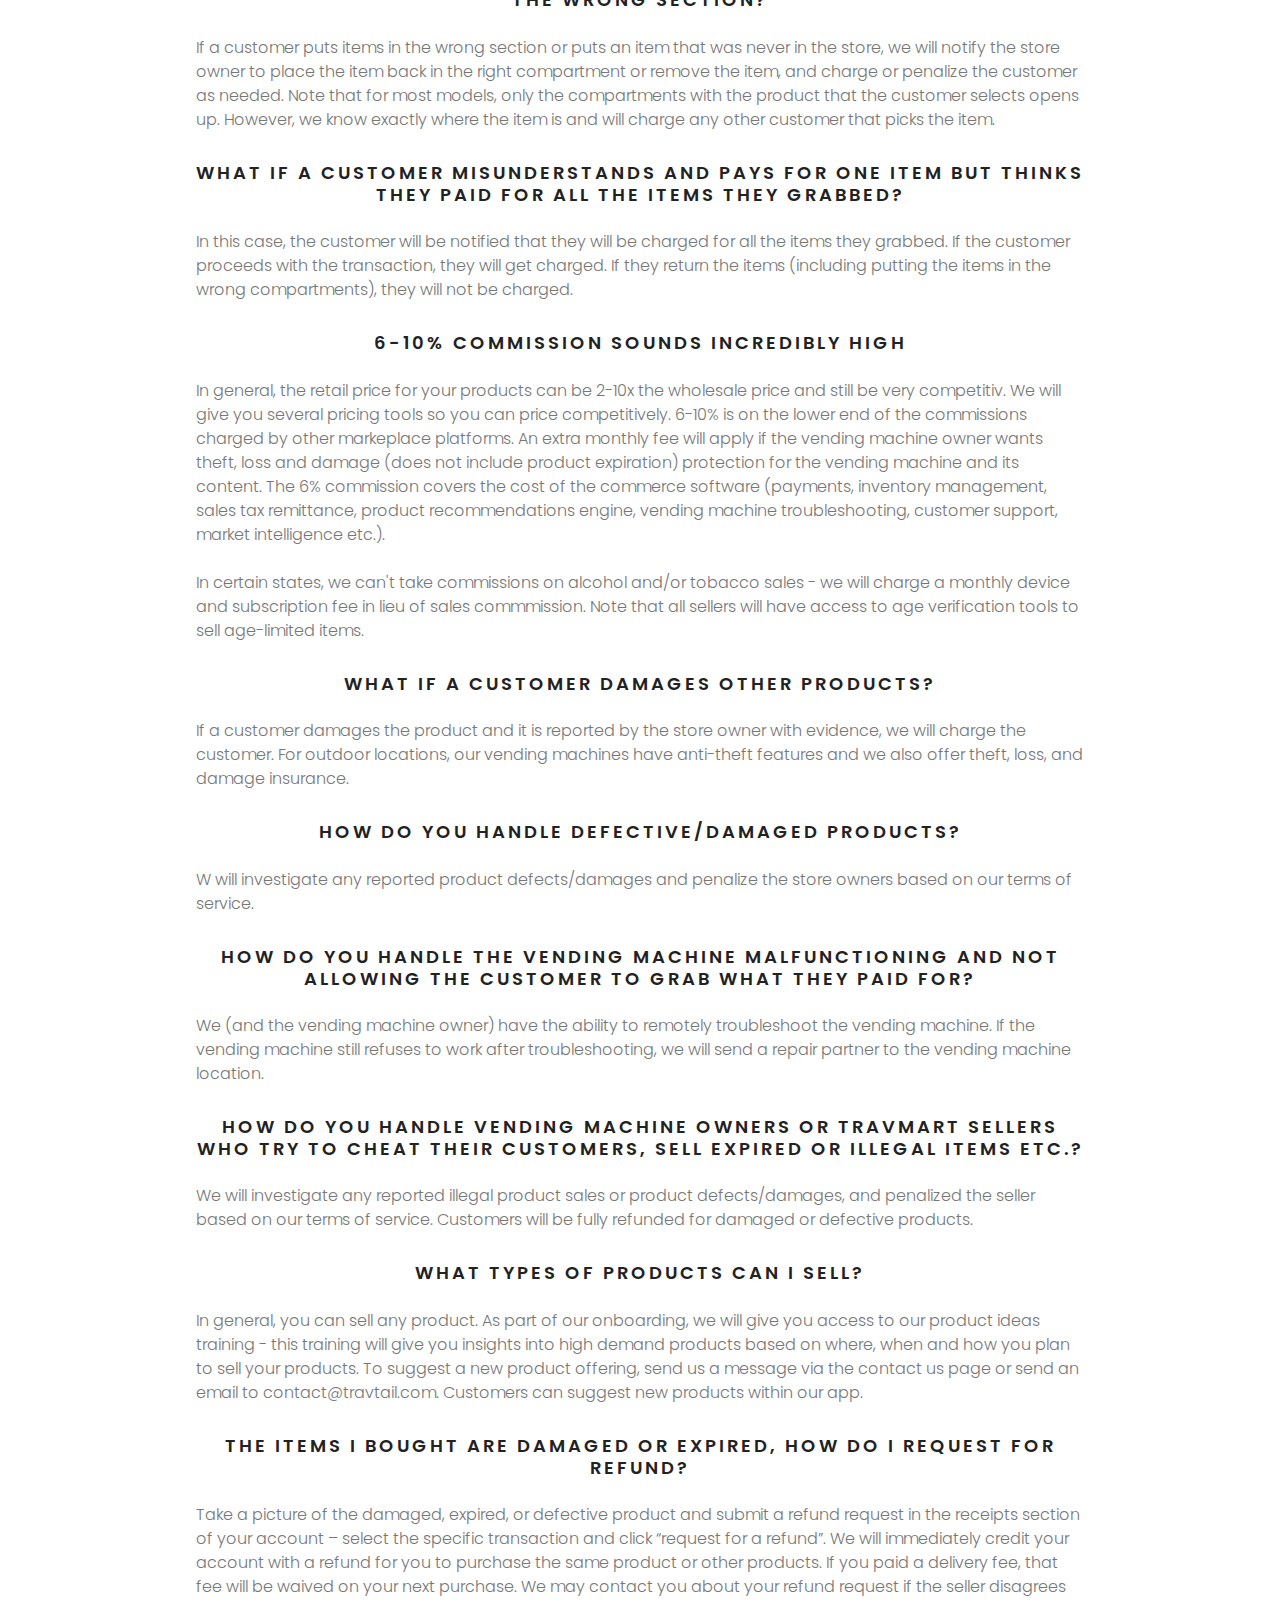
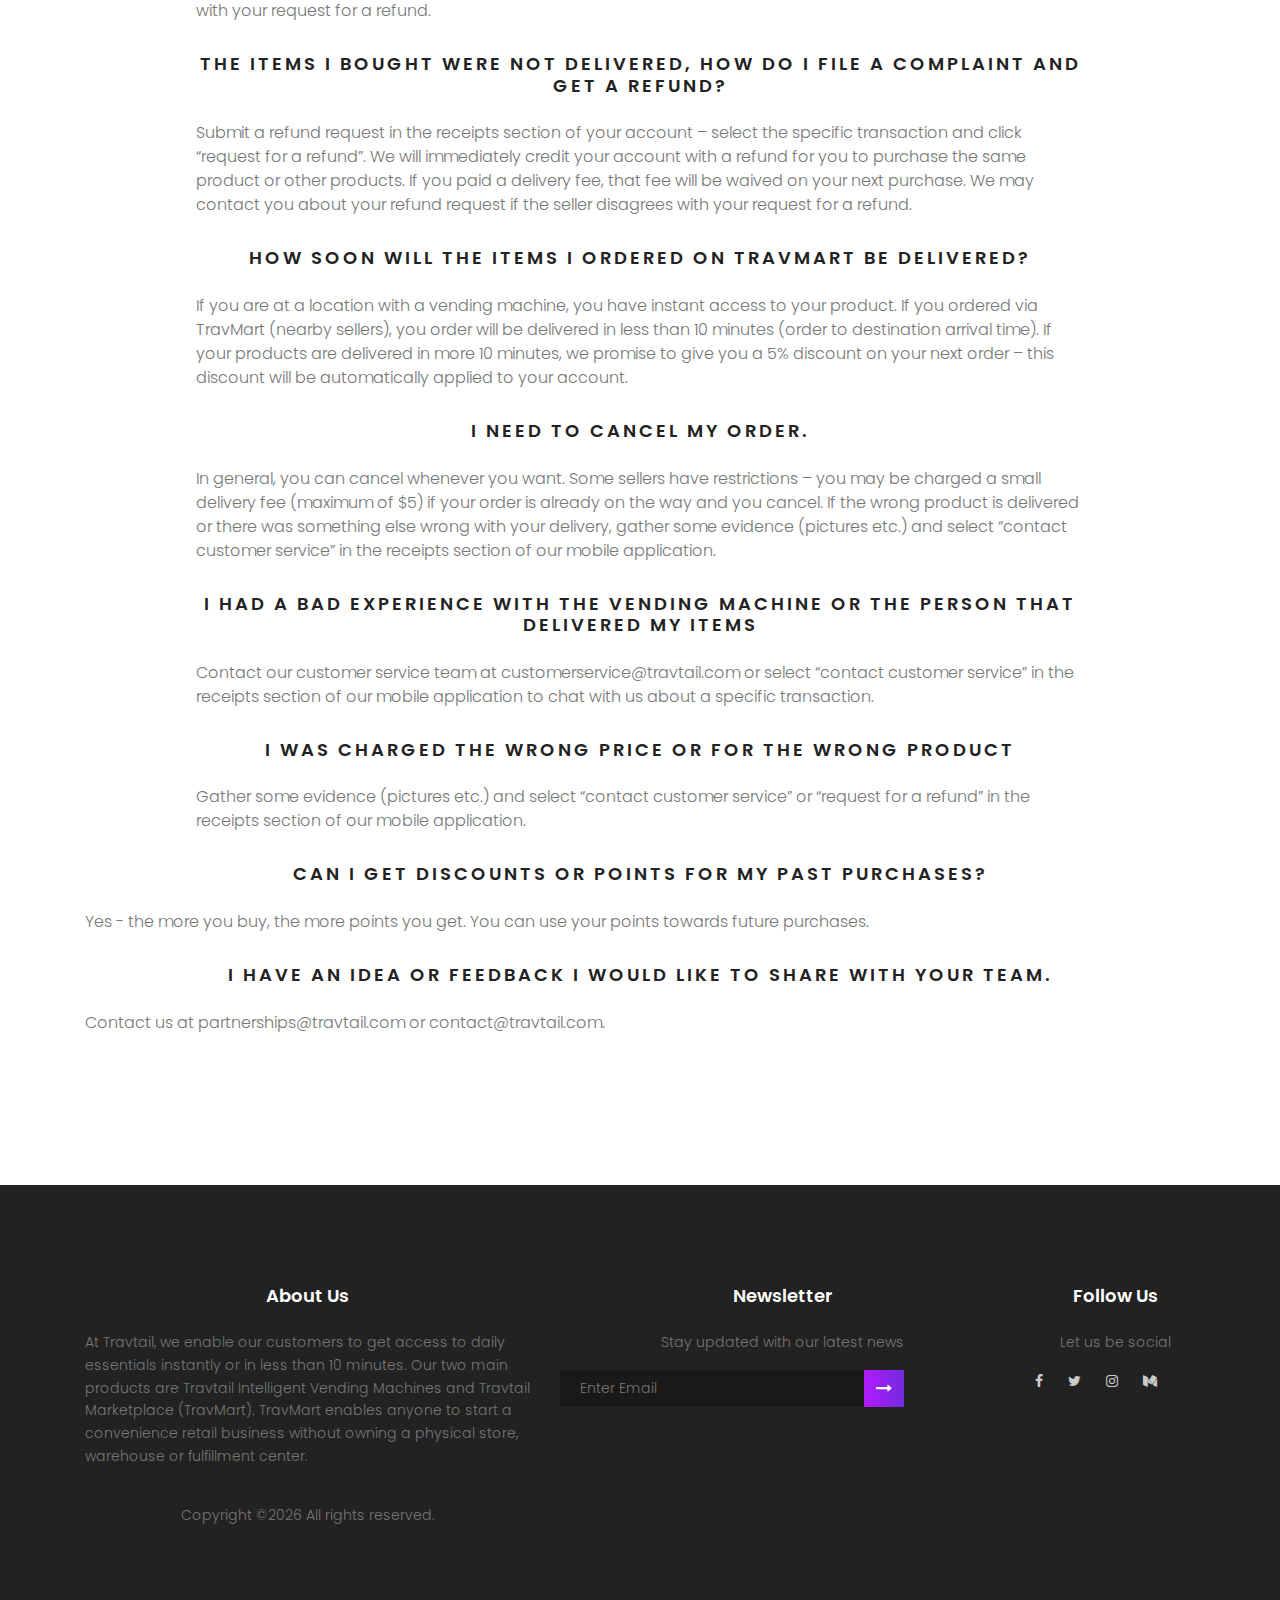
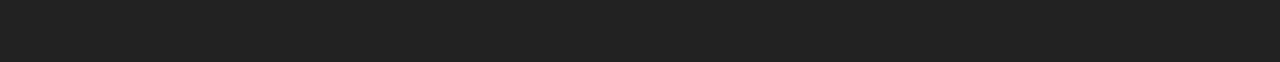
==== commit 81f6f973: "Update faq.html" ====
--- a/faq.html
+++ b/faq.html
@@ -138,7 +138,7 @@
 								<h2 class="text-uppercase">
 									Do I need a seller's permit to sell on Travtail?
 								</h2>
-								<p align="left">No, seller's permits are not needed to sell on Travtail. As a third-party seller in our marketplace, you are responsible for getting the appropriate permits and/or licenses if needed. Depending on your state, what you sell, how frequently you sell etc., you may need a seller's permit and/or certain licenses. Seller’s permits are usually free. We will provide you with tools that can help you determine if you need a license - you can also use these tools to manage your licenses. Per marketplace facilitator laws, we may be able to remit sales tax on your behalf in certain states.</p>
+								<p align="left">No, seller's permits are not needed to sell on Travtail. As a third-party seller in our marketplace, you are responsible for getting the appropriate permits and/or licenses if needed. Depending on your state, what you sell, how frequently you sell etc., you may need a seller's permit and/or certain licenses. Seller’s permits are usually free. We will provide you with tools that can help you determine if you need a permit or license - you can also use these tools to manage your permits or licenses. Per marketplace facilitator laws, we may be able to remit sales tax on your behalf in certain states.</p>
 						</div>
 							<div class="single-faq">
 								<h2 class="text-uppercase">
